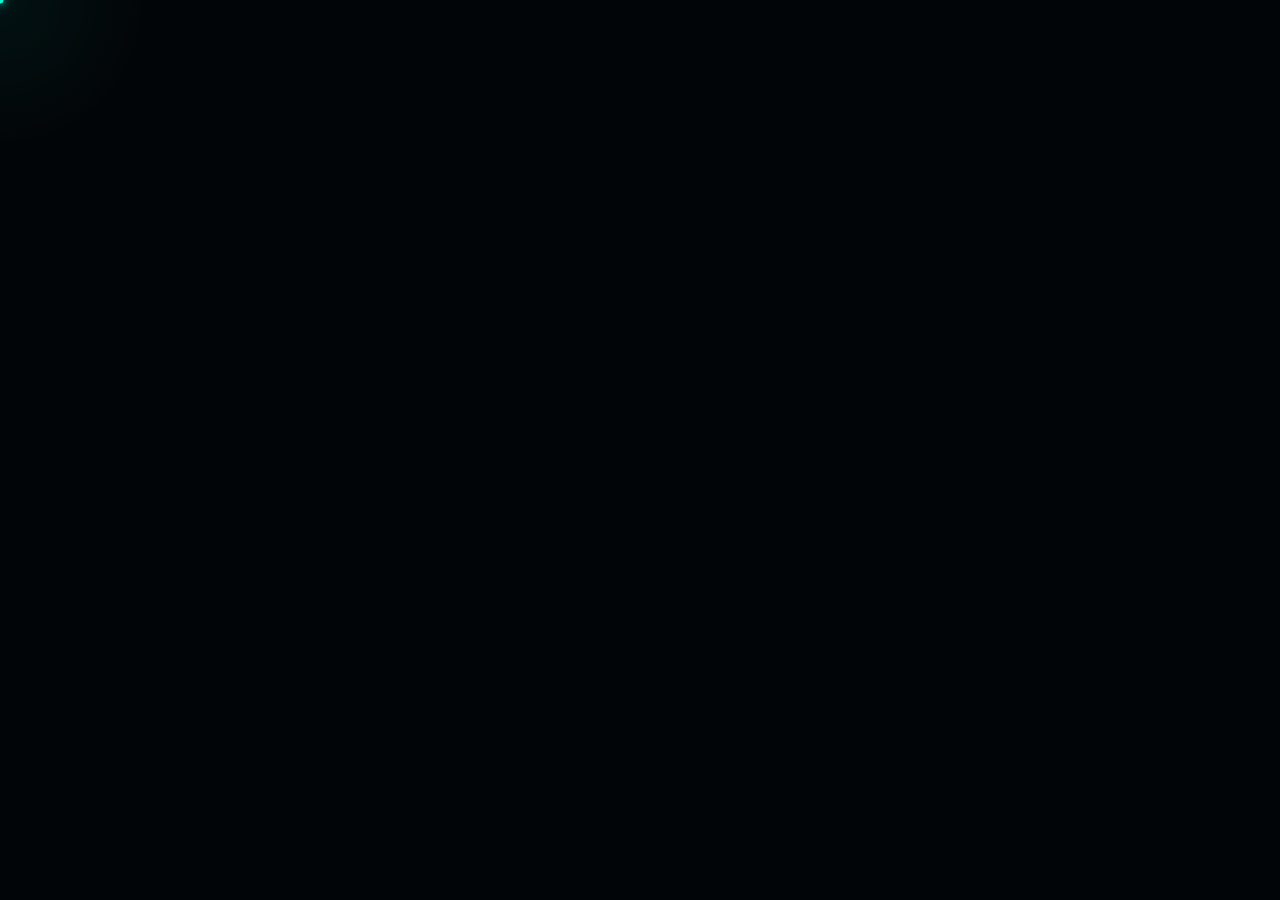
==== index.html @ 2b91362c "Update index.html" ====
<!DOCTYPE html>
<html lang="en">
<head>
<meta charset="UTF-8">
<meta name="viewport" content="width=device-width,initial-scale=1.0">
<meta name="robots" content="noindex,nofollow">
<title>OXYX STORE</title>
<link rel="preconnect" href="https://fonts.googleapis.com">
<link href="https://fonts.googleapis.com/css2?family=Orbitron:wght@400;500;700;800;900&family=Rajdhani:wght@400;500;600;700&family=Share+Tech+Mono&display=swap" rel="stylesheet">
<link rel="stylesheet" href="assets/css/style.css">
</head>
<body>
<canvas id="bgCanvas"></canvas>
<div id="cGlow"></div><div id="cDot"></div>
<button id="btnTop" onclick="window.scrollTo({top:0,behavior:'smooth'})">↑</button>

<!-- SEARCH -->
<div id="searchOverlay" onclick="if(event.target===this)closeSearch()">
  <div class="srch-box">
    <div class="srch-top"><span>🔍</span><input id="srchInput" type="text" placeholder="Search builds..." autocomplete="off" oninput="doSearch(this.value)" onkeydown="if(event.key==='Escape')closeSearch()"><button onclick="closeSearch()">✕</button></div>
    <div id="srchResults" class="srch-results"></div>
    <div class="srch-hint"><kbd>ESC</kbd> close &nbsp;·&nbsp; <kbd>Ctrl+K</kbd> open</div>
  </div>
</div>

<!-- NOTIF PANEL -->
<div id="notifPanel" class="notif-panel" style="display:none">
  <div class="np-hdr"><span class="np-title">🔔 NOTIFICATIONS</span><button class="np-clear" onclick="clearNotifs()">Clear all</button></div>
  <div id="notifList"></div>
</div>

<!-- BANNED -->
<div id="screenBanned" style="display:none" class="fullscreen-ban">
  <div class="ban-inner">
    <div class="ban-icon">🚫</div>
    <div class="ban-title" data-text="ACCESS DENIED">ACCESS DENIED</div>
    <p class="ban-sub">Your IP has been permanently blocked</p>
    <div class="ban-ip" id="banIpDisplay"></div>
    <div class="ban-code">SYSTEM :: IP_FORBIDDEN_0xBAN</div>
  </div>
</div>

<!-- LOADING -->
<div id="screenLoad" class="load-screen">
  <canvas id="loadCanvas"></canvas>
  <div class="load-center">
    <div class="load-logo"><span class="ox">OX</span><span class="yx">YX</span></div>
    <div class="load-store">S T O R E</div>
    <div class="load-bar-wrap"><div class="load-bar" id="loadBar"></div></div>
    <div class="load-msg" id="loadMsg">INITIALIZING SYSTEM...</div>
  </div>
</div>

<!-- AUTH -->
<div id="screenAuth" style="display:none" class="auth-screen">
  <canvas id="authCanvas" class="auth-canvas"></canvas>
  <div class="auth-left">
    <div class="auth-brand-content">
      <div class="brand-hex-wrap">
        <svg viewBox="0 0 120 120" class="brand-hex-svg">
          <defs><linearGradient id="hg" x1="0%" y1="0%" x2="100%" y2="100%"><stop offset="0%" stop-color="#00ffd5"/><stop offset="100%" stop-color="#b06dff"/></linearGradient></defs>
          <polygon points="60,5 112,32 112,88 60,115 8,88 8,32" fill="none" stroke="url(#hg)" stroke-width="1.5" class="hex-anim"/>
        </svg>
        <div class="brand-hex-inner"><span class="ox">OX</span><span class="yx">YX</span></div>
      </div>
      <h1 class="brand-title">OXYX<span>STORE</span></h1>
      <p class="brand-tagline">ELITE BUILD MARKETPLACE</p>
      <div class="brand-features">
        <div class="bf-row"><span class="bf-dot"></span><span>Upload &amp; sell your builds</span></div>
        <div class="bf-row"><span class="bf-dot"></span><span>Premium &amp; free .build files</span></div>
        <div class="bf-row"><span class="bf-dot"></span><span>Wishlist, reactions &amp; view counts</span></div>
        <div class="bf-row"><span class="bf-dot"></span><span>Live member tracking</span></div>
        <div class="bf-row"><span class="bf-dot"></span><span>PowerShell admin panel</span></div>
      </div>
      <div class="brand-stats">
        <div class="bs-item"><div class="bs-n" id="authStatB">0</div><div class="bs-l">BUILDS</div></div>
        <div class="bs-sep"></div>
        <div class="bs-item"><div class="bs-n" id="authStatU">0</div><div class="bs-l">MEMBERS</div></div>
        <div class="bs-sep"></div>
        <div class="bs-item"><div class="bs-n" style="color:var(--fr)">99%</div><div class="bs-l">TRUSTED</div></div>
      </div>
    </div>
  </div>
  <div class="auth-right">
    <div class="auth-card" id="authCard">
      <div class="auth-card-border"></div>
      <div class="auth-card-glow-top"></div>
      <div class="auth-head">
        <div class="auth-logo"><span class="ox">OX</span><span class="yx">YX</span></div>
        <p class="auth-sub-text">Sign in to your account</p>
      </div>
      <div class="tab-row">
        <button class="atab active" id="tabL" onclick="switchTab('login')">LOGIN</button>
        <button class="atab" id="tabR" onclick="switchTab('register')">REGISTER</button>
      </div>
      <div id="fLogin" class="aform active">
        <div class="fg"><label>USERNAME</label><div class="ib"><span>⬡</span><input id="lU" type="text" placeholder="enter username" autocomplete="off" spellcheck="false"></div></div>
        <div class="fg"><label>PASSWORD</label><div class="ib"><span>◎</span><input id="lP" type="password" placeholder="••••••••••"><button class="eye-btn" onclick="toggleEye('lP',this)">👁</button></div></div>
        <div class="aerr" id="lErr"></div>
        <button class="submit-btn" onclick="doLogin()"><span>CONNECT</span><span class="btn-arrow">→</span><div class="btn-shine"></div></button>
        <p class="auth-switch-txt">No account? <a onclick="switchTab('register')">Register here</a></p>
      </div>
      <div id="fReg" class="aform">
        <div class="fg"><label>USERNAME</label><div class="ib"><span>⬡</span><input id="rU" type="text" placeholder="create username" autocomplete="off"></div></div>
        <div class="fg"><label>EMAIL</label><div class="ib"><span>◐</span><input id="rE" type="email" placeholder="your@email.com"></div></div>
        <div class="fg"><label>PASSWORD</label>
          <div class="ib"><span>◎</span><input id="rP" type="password" placeholder="min 6 chars" oninput="onPwInput(this.value)"><button class="eye-btn" onclick="toggleEye('rP',this)">👁</button></div>
          <div class="pw-meter"><div class="pw-bar" id="pwBar"></div><span class="pw-lbl" id="pwLbl"></span></div>
        </div>
        <div class="fg"><label>STAFF CODE <small>(optional)</small></label><div class="ib"><span>◈</span><input id="rC" type="text" placeholder="staff code if you have one"></div></div>
        <div class="aerr" id="rErr"></div>
        <button class="submit-btn" onclick="doRegister()"><span>CREATE ACCOUNT</span><span class="btn-arrow">→</span><div class="btn-shine"></div></button>
        <p class="auth-switch-txt">Have account? <a onclick="switchTab('login')">Login</a></p>
      </div>
    </div>
  </div>
</div>

<div id="mainApp" style="display:none">

<!-- TICKER -->
<div class="ticker-wrap" id="tickerWrap" style="display:none">
  <span class="ticker-label">📢</span>
  <div class="ticker-track"><span class="ticker-inner" id="tickerInner"></span></div>
  <button class="ticker-x" onclick="document.getElementById('tickerWrap').style.display='none'">✕</button>
</div>

<!-- NAVBAR -->
<nav class="navbar" id="navbar">
  <div class="nb-logo" onclick="goTo('home')"><span class="ox">OX</span><span class="yx">YX</span><span class="nb-store-txt">STORE</span></div>
  <div class="nb-links" id="nbLinks">
    <a class="nl active" id="nl-home"    onclick="goTo('home')">HOME</a>
    <a class="nl"        id="nl-store"   onclick="goTo('store')">ALL BUILDS</a>
    <a class="nl"        id="nl-premium" onclick="goTo('premium')">PREMIUM</a>
    <a class="nl"        id="nl-free"    onclick="goTo('free')">FREE</a>
    <a class="nl nl-upload"  id="nl-submit"  onclick="goTo('submit')">+ UPLOAD BUILD</a>
    <a class="nl nl-profile" id="nl-profile" onclick="goTo('profile')" style="display:none">👤 PROFILE</a>
    <a class="nl nl-admin"   id="nl-admin"   onclick="goTo('admin')"   style="display:none">⚙ PANEL</a>
  </div>
  <div class="nb-right">
    <div class="nb-live"><div class="nb-live-dot"></div><span class="nb-live-num" id="navOnlineNum">0</span><span class="nb-live-txt">ONLINE</span></div>
    <button class="nb-icon-btn" onclick="openSearch()" title="Ctrl+K">🔍</button>
    <div style="position:relative;display:inline-block">
      <button class="nb-icon-btn" id="notifBtn" onclick="toggleNotifPanel()">🔔</button>
      <span class="notif-dot" id="notifDot" style="display:none"></span>
    </div>
    <button class="nb-mob-btn" onclick="toggleNav()">☰</button>
    <div class="nb-user-info">
      <div class="nb-avatar" id="nbAv">O</div>
      <div class="nb-user-text">
        <div class="nb-username" id="nbNm">—</div>
        <div class="nb-role-chip" id="nbRc">USER</div>
      </div>
    </div>
    <button class="btn-logout" onclick="doLogout()">⏻ LOGOUT</button>
  </div>
</nav>

<!-- HOME -->
<section id="sec-home" class="sec active">
  <div class="hero">
    <div class="hero-left">
      <div class="hero-eyebrow"><span class="ey-dot"></span>OXYX STORE — BUILD MARKETPLACE</div>
      <h1 class="hero-h1">
        <span class="h1-line" style="--d:0s">THE MOST</span>
        <span class="h1-line h1-accent" style="--d:.08s">
          <span class="eb-word">E</span><span class="eb-word">L</span><span class="eb-word">I</span><span class="eb-word">T</span><span class="eb-word">E</span><span class="eb-space"> </span><span class="eb-word">B</span><span class="eb-word">U</span><span class="eb-word">I</span><span class="eb-word">L</span><span class="eb-word eb-last">D</span>
          <span class="eb-line"></span>
        </span>
        <span class="h1-line" style="--d:.16s">MARKETPLACE</span>
      </h1>
      <p class="hero-desc">Buy, sell and upload <em>premium builds</em> &amp; <em>free builds</em>. Upload your build files in <em>.build format</em> with photo previews.</p>
      <div class="hero-btns">
        <button class="hbtn hbtn-primary" onclick="goTo('store')">EXPLORE BUILDS</button>
        <button class="hbtn hbtn-ghost"   onclick="goTo('submit')">+ UPLOAD BUILD</button>
      </div>
      <div class="hero-stats">
        <div class="hs"><div class="hs-n" id="hsB">0</div><div class="hs-l">BUILDS</div></div>
        <div class="hs-sep"></div>
        <div class="hs"><div class="hs-n" id="hsP">0</div><div class="hs-l">PREMIUM</div></div>
        <div class="hs-sep"></div>
        <div class="hs"><div class="hs-n" id="hsF">0</div><div class="hs-l">FREE</div></div>
        <div class="hs-sep"></div>
        <div class="hs"><div class="hs-n" id="hsU">0</div><div class="hs-l">MEMBERS</div></div>
        <div class="hs-sep"></div>
        <div class="hs"><div class="hs-n hs-live" id="hsOnline">0</div><div class="hs-l">ONLINE</div></div>
      </div>
    </div>
    <div class="hero-right">
      <div class="orb-3d">
        <div class="orb-ring or1"></div><div class="orb-ring or2"></div><div class="orb-ring or3"></div>
        <div class="orb-core"><div class="oc-logo"><span class="ox">OX</span><span class="yx">YX</span></div><div class="oc-sub">STORE</div></div>
        <div class="orb-sat os1"><div class="os-dot" style="background:var(--a)"></div></div>
        <div class="orb-sat os2"><div class="os-dot" style="background:var(--v)"></div></div>
        <div class="orb-sat os3"><div class="os-dot" style="background:var(--r)"></div></div>
      </div>
    </div>
  </div>
  <div class="home-section reveal">
    <div class="hs-header"><div class="hs-title-row"><h2 class="hs-title">FEATURED BUILDS</h2><div class="hs-line"></div></div><button class="btn-see-all" onclick="goTo('store')">VIEW ALL →</button></div>
    <div class="builds-grid" id="featGrid"></div>
  </div>
  <div class="home-section reveal">
    <div class="hs-header"><div class="hs-title-row"><h2 class="hs-title">CATEGORIES</h2><div class="hs-line"></div></div></div>
    <div class="cat-grid">
      <div class="cat-card cat-premium" onclick="goTo('premium')"><div class="cc-icon">♛</div><div class="cc-name">Premium Builds</div><div class="cc-count" id="ccPrem">0 builds</div><div class="cc-arr">→</div></div>
      <div class="cat-card cat-free"    onclick="goTo('free')"   ><div class="cc-icon">✦</div><div class="cc-name">Free Builds</div><div class="cc-count" id="ccFree">0 builds</div><div class="cc-arr">→</div></div>
      <div class="cat-card cat-upload"  onclick="goTo('submit')" ><div class="cc-icon">↑</div><div class="cc-name">Upload Build</div><div class="cc-count">Share &amp; earn</div><div class="cc-arr">→</div></div>
    </div>
  </div>
  <div class="home-section reveal">
    <div class="hs-header"><div class="hs-title-row"><h2 class="hs-title">WHY OXYX STORE?</h2><div class="hs-line"></div></div></div>
    <div class="why-grid">
      <div class="why-card wc1"><div class="wc-ico">⚡</div><div class="wc-title">Instant Access</div><div class="wc-desc">Download .build files immediately after purchase.</div></div>
      <div class="why-card wc2"><div class="wc-ico">🛡</div><div class="wc-title">Verified Builds</div><div class="wc-desc">Every build reviewed by owner before going live.</div></div>
      <div class="why-card wc3"><div class="wc-ico">💎</div><div class="wc-title">Premium Quality</div><div class="wc-desc">Curated builds from talented developers.</div></div>
      <div class="why-card wc4"><div class="wc-ico">🚀</div><div class="wc-title">Fast Delivery</div><div class="wc-desc">Your build goes live fast. Upload once, reach all members instantly.</div></div>
    </div>
  </div>
  <div class="home-section reveal">
    <div class="hs-header"><div class="hs-title-row"><h2 class="hs-title">RECENTLY ADDED</h2><div class="hs-line"></div></div><button class="btn-see-all" onclick="goTo('store')">VIEW ALL →</button></div>
    <div class="builds-grid" id="recentGrid"></div>
  </div>

  <!-- STATS BANNER -->
  <div class="home-section reveal">
    <div class="stats-banner">
      <div class="sb-item"><div class="sb-num" id="sbBuilds">0</div><div class="sb-label">BUILDS UPLOADED</div></div>
      <div class="sb-div"></div>
      <div class="sb-item"><div class="sb-num" id="sbMembers">0</div><div class="sb-label">MEMBERS JOINED</div></div>
      <div class="sb-div"></div>
      <div class="sb-item"><div class="sb-num" id="sbOnlineStat">0</div><div class="sb-label">ONLINE RIGHT NOW</div></div>
      <div class="sb-div"></div>
      <div class="sb-item"><div class="sb-num" style="color:var(--gold)">100%</div><div class="sb-label">LEGIT BUILDS</div></div>
    </div>
  </div>

  <!-- FAQ -->
  <div class="home-section reveal">
    <div class="hs-header"><div class="hs-title-row"><h2 class="hs-title">FAQ</h2><div class="hs-line"></div></div></div>
    <div class="faq-list">
      <div class="faq-item" onclick="toggleFaq(this)">
        <div class="faq-q"><span>What is a .build file?</span><span class="faq-arr">+</span></div>
        <div class="faq-a">A <strong>.build</strong> file is a packaged project file exclusive to OXYX STORE. It contains your complete project in a single distributable format that's easy to share and deploy.</div>
      </div>
      <div class="faq-item" onclick="toggleFaq(this)">
        <div class="faq-q"><span>How do I upload my build?</span><span class="faq-arr">+</span></div>
        <div class="faq-a">Go to <strong>UPLOAD BUILD</strong> in the navbar. Upload your .build file, add a preview photo, fill in the details and submit. The owner reviews within 24 hours before it goes live.</div>
      </div>
      <div class="faq-item" onclick="toggleFaq(this)">
        <div class="faq-q"><span>Are free builds actually free?</span><span class="faq-arr">+</span></div>
        <div class="faq-a">Yes, 100% free. Click the build, hit Download, and get the .build file immediately — no payment required beyond your OXYX account.</div>
      </div>
      <div class="faq-item" onclick="toggleFaq(this)">
        <div class="faq-q"><span>How do I buy a premium build?</span><span class="faq-arr">+</span></div>
        <div class="faq-a">Click any premium build then <strong>BUY NOW</strong>. You'll see the seller's contact (WhatsApp or Discord). Reach out directly to arrange payment and receive your file.</div>
      </div>
      <div class="faq-item" onclick="toggleFaq(this)">
        <div class="faq-q"><span>Can I sell my own builds?</span><span class="faq-arr">+</span></div>
        <div class="faq-a">Absolutely! Upload your build, set it as Premium, enter your price in IDR, and add your contact. After owner approval, buyers contact you directly. OXYX takes 20% for premium builds.</div>
      </div>
      <div class="faq-item" onclick="toggleFaq(this)">
        <div class="faq-q"><span>How long does review take?</span><span class="faq-arr">+</span></div>
        <div class="faq-a">Typically within 24 hours. Track your pending builds in the Upload section. You'll get a notification once approved.</div>
      </div>
      <div class="faq-item" onclick="toggleFaq(this)">
        <div class="faq-q"><span>What formats can I upload?</span><span class="faq-arr">+</span></div>
        <div class="faq-a">Only <strong>.build</strong> files are accepted for the build file, and JPG/PNG/WEBP (max 5MB) for the preview photo. Make sure your project is properly packaged before uploading.</div>
      </div>
    </div>
  </div>
</section>

<!-- ALL BUILDS -->
<section id="sec-store" class="sec">
  <div class="sec-head"><h2 class="sec-title">ALL BUILDS</h2>
    <div class="filter-bar">
      <button class="flt active" onclick="applyFilter('all',this,'storeGrid')">ALL</button>
      <button class="flt" onclick="applyFilter('premium',this,'storeGrid')">PREMIUM</button>
      <button class="flt" onclick="applyFilter('free',this,'storeGrid')">FREE</button>
    </div>
  </div>
  <div class="builds-grid" id="storeGrid"></div>
</section>

<!-- PREMIUM -->
<section id="sec-premium" class="sec">
  <div class="sec-head"><h2 class="sec-title">PREMIUM BUILDS <span style="color:var(--gold)">♛</span></h2><p class="sec-sub">Exclusive builds, highest quality</p></div>
  <div class="builds-grid" id="premGrid"></div>
</section>

<!-- FREE -->
<section id="sec-free" class="sec">
  <div class="sec-head"><h2 class="sec-title">FREE BUILDS <span style="color:var(--fr)">✦</span></h2><p class="sec-sub">High quality, completely free</p></div>
  <div class="builds-grid" id="freeGrid"></div>
</section>

<!-- UPLOAD -->
<section id="sec-submit" class="sec">
  <div class="sec-head"><h2 class="sec-title">↑ UPLOAD BUILD</h2><p class="sec-sub">Submit — owner reviews before going live</p></div>
  <div class="upload-layout">
    <div class="upload-form-card">
      <div class="ufc-label">BUILD SUBMISSION FORM</div>
      <div class="ufc-note">Upload .build file + preview photo. Pending owner approval.</div>
      <div class="upload-files-row">
        <div class="file-drop-zone" id="buildDropZone" onclick="document.getElementById('buildFileInput').click()">
          <input type="file" id="buildFileInput" accept=".build" style="display:none" onchange="handleBuildFile(this)">
          <div class="fdz-icon">📦</div><div class="fdz-main">Drop .build file here</div>
          <div class="fdz-sub">.build format only</div><div class="fdz-selected" id="buildFileName"></div>
        </div>
        <div class="file-drop-zone photo-zone" id="photoDropZone" onclick="document.getElementById('photoFileInput').click()">
          <input type="file" id="photoFileInput" accept="image/*" style="display:none" onchange="handlePhotoFile(this)">
          <div id="photoPreviewWrap" class="photo-preview-wrap" style="display:none">
            <img id="photoPreviewImg" class="photo-preview-img" src="" alt=""><div class="photo-preview-overlay">Change Photo</div>
          </div>
          <div id="photoPlaceholder"><div class="fdz-icon">🖼</div><div class="fdz-main">Preview Photo</div><div class="fdz-sub">JPG/PNG/WEBP max 5MB</div></div>
        </div>
      </div>
      <div class="uf-grid">
        <div class="fg"><label>BUILD NAME <span class="req">*</span></label><div class="ib"><input id="sbN" placeholder="your build name"></div></div>
        <div class="fg"><label>TYPE <span class="req">*</span></label><div class="ib"><select id="sbT"><option value="free">Free</option><option value="premium">Premium</option></select></div></div>
        <div class="fg"><label>PRICE (IDR)</label><div class="ib"><input type="number" id="sbP" placeholder="0"></div></div>
        <div class="fg"><label>CATEGORY</label><div class="ib"><input id="sbC" placeholder="Dashboard, Portfolio..."></div></div>
        <div class="fg full"><label>DESCRIPTION <span class="req">*</span></label><div class="ib"><textarea id="sbD" rows="3" placeholder="Describe features, tech stack..."></textarea></div></div>
        <div class="fg full"><label>DEMO LINK <span class="req">*</span></label><div class="ib"><input id="sbL" placeholder="https://your-demo.com"></div></div>
        <div class="fg full"><label>SELLER CONTACT</label><div class="ib"><input id="sbK" placeholder="wa.me/... or Discord: user#0000"></div></div>
      </div>
      <div class="tos-row"><label class="tos-label"><input type="checkbox" id="sbTos"><span>I confirm this is my original work</span></label></div>
      <button class="submit-build-btn" onclick="submitBuild()"><span>↑ SUBMIT BUILD</span><div class="btn-shine"></div></button>
    </div>
    <div class="upload-sidebar">
      <div class="usb-card"><div class="usb-title">📋 GUIDELINES</div>
        <div class="usb-list">
          <div class="usb-item"><span>1</span>Upload .build file (required)</div>
          <div class="usb-item"><span>2</span>Add a preview photo</div>
          <div class="usb-item"><span>3</span>Fill all required fields</div>
          <div class="usb-item"><span>4</span>Review within 24 hours</div>
          <div class="usb-item"><span>5</span>Violating builds removed</div>
          <div class="usb-item"><span>6</span>Premium: 20% revenue share</div>
        </div>
      </div>
      <div class="usb-card"><div class="usb-title">⏳ YOUR PENDING</div><div id="myPendingList" class="usb-pending"></div></div>
    </div>
  </div>
</section>

<!-- PROFILE -->
<section id="sec-profile" class="sec">
  <div class="sec-head"><h2 class="sec-title">👤 MY PROFILE</h2></div>
  <div id="profileContent"></div>
</section>

<!-- ADMIN PANEL — content divs use class="admtab" (NOT "atab") -->
<section id="sec-admin" class="sec">
  <div class="admin-wrap">
    <div class="panel-hdr">
      <div class="ph-left">
        <div class="ph-crown" id="phCrown">👑</div>
        <div>
          <div class="ph-title">CONTROL PANEL</div>
          <div class="ph-sub" id="adminSubTxt">Full system access · <span id="adminClock" style="color:var(--a)"></span></div>
        </div>
      </div>
      <div class="ph-right">
        <div class="ph-role-badge" id="adminRoleBadge">OWNER</div>
        <div class="ph-live-badge"><span class="ph-live-dot"></span><span id="panelOnlineCount">0</span> ONLINE</div>
      </div>
    </div>
    <div class="stat-grid" id="statGrid" style="display:none">
      <div class="sc sc-on"><div class="sc-glow"></div><span class="sc-ico">🟢</span><div class="sc-n" id="scOnline">0</div><div class="sc-l">ONLINE NOW</div><div class="sc-bar"></div></div>
      <div class="sc sc-bu"><div class="sc-glow"></div><span class="sc-ico">📦</span><div class="sc-n" id="scBuilds">0</div><div class="sc-l">TOTAL BUILDS</div><div class="sc-bar"></div></div>
      <div class="sc sc-pr"><div class="sc-glow"></div><span class="sc-ico">♛</span><div class="sc-n" id="scPremium">0</div><div class="sc-l">PREMIUM</div><div class="sc-bar"></div></div>
      <div class="sc sc-mb"><div class="sc-glow"></div><span class="sc-ico">👥</span><div class="sc-n" id="scMembers">0</div><div class="sc-l">MEMBERS</div><div class="sc-bar"></div></div>
      <div class="sc sc-pe"><div class="sc-glow"></div><span class="sc-ico">⏳</span><div class="sc-n" id="scPending">0</div><div class="sc-l">PENDING</div><div class="sc-bar"></div></div>
      <div class="sc sc-bn"><div class="sc-glow"></div><span class="sc-ico">🚫</span><div class="sc-n" id="scBanned">0</div><div class="sc-l">BANNED IPs</div><div class="sc-bar"></div></div>
    </div>
    <div class="owner-alert" id="ownerAlert" style="display:none">
      <span>⚠</span><span id="ownerAlertMsg" style="flex:1"></span><button onclick="this.parentElement.style.display='none'">✕</button>
    </div>
    <div class="admin-tabs" id="adminTabsNav"></div>

    <!-- BUILDS TAB -->
    <div class="admtab active" id="admtab-builds">
      <div class="panel-box" id="addBuildBox" style="display:none">
        <div class="pb-title">+ ADD BUILD</div>
        <div class="pb-grid">
          <div class="fg"><label>BUILD NAME</label><div class="ib"><input id="aN" placeholder="build name"></div></div>
          <div class="fg"><label>TYPE</label><div class="ib"><select id="aT"><option value="premium">Premium</option><option value="free">Free</option></select></div></div>
          <div class="fg"><label>PRICE (IDR)</label><div class="ib"><input type="number" id="aP" placeholder="0"></div></div>
          <div class="fg"><label>CATEGORY</label><div class="ib"><input id="aC" placeholder="Dashboard..."></div></div>
          <div class="fg full"><label>DESCRIPTION</label><div class="ib"><textarea id="aD" rows="2"></textarea></div></div>
          <div class="fg full"><label>LINK</label><div class="ib"><input id="aL" placeholder="https://..."></div></div>
        </div>
        <button class="pb-btn" onclick="adminAddBuild()">+ ADD BUILD</button>
      </div>
      <div class="panel-box" id="pendingBox" style="display:none">
        <div class="pb-title">⏳ PENDING REVIEW <span class="pending-badge" id="pendBadge">0</span></div>
        <div class="panel-list" id="pendingList"></div>
      </div>
      <div class="panel-box">
        <div class="pb-title-row">
          <div class="pb-title">📦 ALL BUILDS</div>
          <div class="pb-search"><span>🔍</span><input placeholder="search builds..." oninput="filterAdminBuilds(this.value)"></div>
        </div>
        <div class="panel-list" id="buildPanelList"></div>
      </div>
    </div>

    <!-- USERS TAB (owner) -->
    <div class="admtab" id="admtab-users">
      <div class="user-cards-grid" id="userCardsGrid"></div>
    </div>

    <!-- LIVE IP TAB (owner) -->
    <div class="admtab" id="admtab-live">
      <div class="live-layout">
        <div class="panel-box live-feed-box">
          <div class="live-hdr">
            <div class="live-pill"><span class="live-dot-r">●</span> LIVE VISITOR FEED</div>
            <div style="display:flex;align-items:center;gap:8px;font-family:var(--fm);font-size:.63rem;color:var(--t2)">Refresh: <strong id="liveCountdown" style="color:var(--a)">10</strong>s <button class="pb-btn-sm" onclick="refreshLive()">⟳</button></div>
          </div>
          <div class="live-mini-stats">
            <div class="lms"><div class="lms-n" id="lsOnline">0</div><div class="lms-l">ONLINE</div></div>
            <div class="lms"><div class="lms-n" id="lsTotal">0</div><div class="lms-l">SESSIONS</div></div>
            <div class="lms"><div class="lms-n" id="lsBanned">0</div><div class="lms-l">BANNED</div></div>
          </div>
          <div class="visitor-feed" id="visitorFeed"></div>
        </div>
        <div class="live-right">
          <div class="panel-box"><div class="pb-title">📱 DEVICE BREAKDOWN</div><div id="deviceBars" class="device-bars"></div></div>
          <div class="panel-box"><div class="pb-title">📋 RECENT ACTIVITY</div><div id="activityFeed" class="activity-feed"></div></div>
        </div>
      </div>
    </div>

    <!-- BAN TAB (owner) -->
    <div class="admtab" id="admtab-ban">
      <div class="two-col">
        <div class="panel-box">
          <div class="pb-title" style="color:var(--r)">🚫 BAN IP ADDRESS</div>
          <div class="pb-grid">
            <div class="fg"><label>IP ADDRESS</label><div class="ib"><input id="banIpIn" placeholder="180.x.x.x"></div></div>
            <div class="fg"><label>REASON</label><div class="ib"><input id="banRsnIn" placeholder="reason..."></div></div>
          </div>
          <button class="pb-btn danger" onclick="doBanIp()">🚫 BAN THIS IP</button>
        </div>
        <div class="panel-box"><div class="pb-title">📋 BANNED IPs</div><div class="panel-list" id="banPanelList"></div></div>
      </div>
    </div>

    <!-- RESET PWD TAB (owner) -->
    <div class="admtab" id="admtab-pwd">
      <div style="max-width:480px">
        <div class="panel-box">
          <div class="pb-title">🔑 RESET PASSWORD</div>
          <p class="pb-note">Leave username blank to reset your own.</p>
          <div class="pb-grid">
            <div class="fg"><label>TARGET USERNAME</label><div class="ib"><input id="pwdTarget" placeholder="blank = yourself"></div></div>
            <div class="fg"><label>NEW PASSWORD</label><div class="ib"><input type="password" id="pwdNew" placeholder="min 6 chars"><button class="eye-btn" onclick="toggleEye('pwdNew',this)">👁</button></div></div>
            <div class="fg"><label>CONFIRM</label><div class="ib"><input type="password" id="pwdConf" placeholder="repeat password"><button class="eye-btn" onclick="toggleEye('pwdConf',this)">👁</button></div></div>
          </div>
          <div class="aerr" id="pwdErr"></div>
          <button class="pb-btn" onclick="doResetPassword()">🔑 RESET PASSWORD</button>
        </div>
      </div>
    </div>

    <!-- STAFF CODES TAB (owner) -->
    <div class="admtab" id="admtab-codes">
      <div class="two-col">
        <div class="panel-box">
          <div class="pb-title">🎫 STAFF ACCESS CODES</div>
          <p class="pb-note">One-time codes for staff registration.</p>
          <button class="pb-btn" onclick="generateStaffCode()">+ GENERATE CODE</button>
          <div class="gen-code-box" id="genCodeBox" style="display:none">
            <div class="gcb-label">NEW CODE — COPY &amp; SHARE</div>
            <div class="gcb-code" id="genCodeVal">—</div>
          </div>
        </div>
        <div class="panel-box"><div class="pb-title">ACTIVE CODES</div><div class="panel-list" id="staffCodeList"></div></div>
      </div>
    </div>

    <!-- TOOLS TAB (owner) -->
    <div class="admtab" id="admtab-tools">
      <div class="two-col">
        <div class="panel-box">
          <div class="pb-title">📢 ANNOUNCEMENT</div>
          <p class="pb-note">Scrolling ticker bar for all logged-in users.</p>
          <div class="fg full"><label>ANNOUNCEMENT TEXT</label><div class="ib"><input id="announceInput" placeholder="Your announcement..."></div></div>
          <div style="display:flex;gap:10px;margin-top:6px">
            <button class="pb-btn" onclick="saveAnnouncement()">💾 PUBLISH</button>
            <button class="pb-btn pb-ghost" onclick="clearAnnouncement()">✕ CLEAR</button>
          </div>
        </div>
        <div class="panel-box">
          <div class="pb-title">📊 DATA TOOLS</div>
          <p class="pb-note">Export JSON backup (passwords hidden).</p>
          <button class="pb-btn" onclick="exportData()" style="margin-bottom:14px">⬇ EXPORT JSON</button>
          <div class="pb-title" style="font-size:.75rem;color:var(--r);margin-bottom:10px">⚠ DANGER ZONE</div>
          <button class="pb-btn danger" onclick="clearAllBuilds()">✕ DELETE ALL BUILDS</button>
        </div>
      </div>
    </div>

  </div>
</section>

</div><!-- /mainApp -->

<!-- MODAL -->
<div id="modalOverlay" class="modal-overlay" onclick="closeModal(event)">
  <div class="modal-box"><button class="modal-close" onclick="closeModal()">✕</button><div id="modalContent"></div></div>
</div>
<div id="toastArea"></div>

<script src="https://cdnjs.cloudflare.com/ajax/libs/three.js/r128/three.min.js"></script>
<script src="assets/js/scene.js"></script>
<script src="assets/js/security.js"></script>
<script src="assets/js/app.js"></script>
</body>
</html>
---- assets/css/style.css ----
/* ═══════════════════════════════
   OXYX STORE — style.css
   ═══════════════════════════════ */
:root{
  --bg:#020508; --bg2:#060c14; --bg3:#0a1120;
  --sf:rgba(255,255,255,.04); --sf2:rgba(255,255,255,.07); --sf3:rgba(255,255,255,.11);
  --bd:rgba(255,255,255,.07); --bd2:rgba(255,255,255,.13); --bd3:rgba(255,255,255,.22);
  --a:#00ffd5; --v:#b06dff; --r:#ff2d55; --gold:#ffc432; --fr:#00ff88;
  --tx:#cee0ea; --t2:#5a7585; --t3:#2e404d;
  --rad:14px; --rad2:9px;
  --fh:'Orbitron',monospace; --fb:'Rajdhani',sans-serif; --fm:'Share Tech Mono',monospace;
}
*,*::before,*::after{box-sizing:border-box;margin:0;padding:0}
html{scroll-behavior:smooth}
body{background:var(--bg);color:var(--tx);font-family:var(--fb);min-height:100vh;overflow-x:hidden;cursor:none;-webkit-user-select:none;user-select:none}
input,textarea,select{-webkit-user-select:text;user-select:text}
::selection{background:rgba(0,255,213,.2);color:#fff}
::-webkit-scrollbar{width:4px}::-webkit-scrollbar-track{background:var(--bg)}::-webkit-scrollbar-thumb{background:var(--a);border-radius:2px}

#bgCanvas{position:fixed;inset:0;z-index:0;pointer-events:none;opacity:.7}
#cGlow{position:fixed;width:300px;height:300px;background:radial-gradient(circle,rgba(0,255,213,.05),transparent 70%);border-radius:50%;pointer-events:none;z-index:9997;transform:translate(-50%,-50%)}
#cDot{position:fixed;width:7px;height:7px;background:var(--a);border-radius:50%;pointer-events:none;z-index:9998;transform:translate(-50%,-50%);box-shadow:0 0 10px var(--a),0 0 20px rgba(0,255,213,.4);transition:width .2s,height .2s,background .2s}
.ox{color:var(--tx)}.yx{color:var(--a)}

/* ── BANNED ── */
.fullscreen-ban{position:fixed;inset:0;z-index:9999;background:#000;display:flex;align-items:center;justify-content:center}
.ban-inner{text-align:center;padding:20px}
.ban-icon{font-size:4rem;margin-bottom:16px;animation:iconShk 1s ease-in-out infinite}
@keyframes iconShk{0%,100%{transform:rotate(0)}25%{transform:rotate(-6deg)}75%{transform:rotate(6deg)}}
.ban-title{font-family:var(--fh);font-size:clamp(2rem,6vw,4.5rem);font-weight:900;color:var(--r);letter-spacing:.1em;position:relative;animation:gltch 2.5s infinite}
.ban-title::before{content:attr(data-text);position:absolute;inset:0;color:#0ff;clip-path:polygon(0 0,100% 0,100% 45%,0 45%);animation:gb1 3s infinite}
.ban-title::after{content:attr(data-text);position:absolute;inset:0;color:#f0f;clip-path:polygon(0 55%,100% 55%,100% 100%,0 100%);animation:gb2 3s infinite}
@keyframes gltch{0%,90%{text-shadow:0 0 30px var(--r)}92%{text-shadow:-3px 0 var(--a);transform:translate(2px,-1px)}94%{text-shadow:3px 0 #f0f;transform:translate(-2px,1px)}96%{text-shadow:none;transform:none}100%{text-shadow:0 0 30px var(--r)}}
@keyframes gb1{0%,90%{transform:translate(0)}92%{transform:translate(-2px,1px)}94%{transform:translate(2px,-1px)}100%{transform:translate(0)}}
@keyframes gb2{0%,90%{transform:translate(0)}92%{transform:translate(2px,2px)}94%{transform:translate(-1px,-1px)}100%{transform:translate(0)}}
.ban-sub{font-family:var(--fm);color:var(--t2);margin-top:14px;letter-spacing:.15em;font-size:.78rem}
.ban-ip{font-family:var(--fm);color:var(--r);font-size:1.05rem;margin-top:8px;letter-spacing:.25em}
.ban-code{font-family:var(--fm);color:var(--t3);font-size:.6rem;margin-top:6px;letter-spacing:.12em}

/* ── LOADING ── */
.load-screen{position:fixed;inset:0;z-index:8000;background:var(--bg);display:flex;align-items:center;justify-content:center;transition:opacity .9s,visibility .9s}
.load-screen.out{opacity:0;visibility:hidden;pointer-events:none}
#loadCanvas{position:absolute;inset:0}
.load-center{position:relative;z-index:1;text-align:center;display:flex;flex-direction:column;align-items:center}
.load-logo{font-family:var(--fh);font-size:3.5rem;font-weight:900;animation:lGlow 2s ease-in-out infinite}
@keyframes lGlow{0%,100%{text-shadow:0 0 30px rgba(0,255,213,.4)}50%{text-shadow:0 0 70px rgba(0,255,213,.8)}}
.load-store{font-family:var(--fm);font-size:.58rem;letter-spacing:.7em;color:var(--t2);margin-top:4px;margin-bottom:28px}
.load-bar-wrap{width:280px;height:2px;background:rgba(255,255,255,.06);border-radius:2px;overflow:hidden;margin-bottom:12px}
.load-bar{height:100%;width:0;background:linear-gradient(90deg,var(--v),var(--a),var(--r));background-size:200%;border-radius:2px;animation:barFlow 2s linear infinite;transition:width .25s}
@keyframes barFlow{0%{background-position:200% 0}100%{background-position:-200% 0}}
.load-msg{font-family:var(--fm);font-size:.65rem;color:var(--t2);letter-spacing:.18em}

/* ── AUTH ── */
.auth-screen{position:fixed;inset:0;z-index:700;display:flex;overflow:hidden}
.auth-canvas{position:absolute;inset:0;pointer-events:none}
.auth-left{flex:1;display:flex;align-items:center;justify-content:center;padding:60px;position:relative;z-index:1}
.auth-left::after{content:'';position:absolute;top:0;right:0;bottom:0;width:1px;background:linear-gradient(180deg,transparent,rgba(0,255,213,.3),transparent)}
.auth-brand-content{max-width:460px;width:100%}
.brand-hex-wrap{position:relative;width:90px;height:90px;margin-bottom:20px}
.brand-hex-svg{width:100%;height:100%}
.hex-anim{animation:hexP 3s ease-in-out infinite}
@keyframes hexP{0%,100%{opacity:.5;stroke-width:1.5}50%{opacity:1;stroke-width:2.5;filter:drop-shadow(0 0 8px #00ffd5)}}
.brand-hex-inner{position:absolute;inset:0;display:flex;align-items:center;justify-content:center;font-family:var(--fh);font-size:1.05rem;font-weight:900}
.brand-title{font-family:var(--fh);font-size:3.2rem;font-weight:900;line-height:.9;margin-bottom:10px}
.brand-title span{display:block;font-size:.38em;letter-spacing:.5em;font-weight:400;color:var(--t2);margin-top:8px}
.brand-tagline{font-family:var(--fm);font-size:.68rem;letter-spacing:.22em;color:var(--t2);margin-bottom:30px}
.brand-features{display:flex;flex-direction:column;gap:10px;margin-bottom:30px}
.bf-row{display:flex;align-items:center;gap:10px;font-family:var(--fm);font-size:.73rem;color:var(--t2);letter-spacing:.05em}
.bf-dot{width:6px;height:6px;background:var(--a);border-radius:50%;flex-shrink:0;box-shadow:0 0 8px var(--a)}
.brand-stats{display:flex;align-items:center;gap:22px}
.bs-item{display:flex;flex-direction:column;gap:3px}
.bs-n{font-family:var(--fh);font-size:1.5rem;font-weight:900}
.bs-l{font-family:var(--fm);font-size:.55rem;letter-spacing:.2em;color:var(--t3)}
.bs-sep{width:1px;height:34px;background:var(--bd2)}

.auth-right{flex:0 0 490px;display:flex;align-items:center;justify-content:center;padding:40px;position:relative;z-index:1;background:rgba(6,12,20,.75);backdrop-filter:blur(30px)}
.auth-card{position:relative;width:100%;max-width:410px;background:rgba(10,17,32,.96);border:1px solid var(--bd2);border-radius:20px;padding:36px 32px;animation:cardIn .7s cubic-bezier(.16,1,.3,1);overflow:hidden}
@keyframes cardIn{from{opacity:0;transform:translateY(28px) scale(.97)}to{opacity:1;transform:translateY(0) scale(1)}}

/* Rotating border glow */
.auth-card-border{position:absolute;inset:-1px;border-radius:21px;background:conic-gradient(from var(--ang,0deg),transparent 20%,var(--a) 36%,var(--v) 50%,transparent 60%);-webkit-mask:linear-gradient(#fff 0 0) content-box,linear-gradient(#fff 0 0);-webkit-mask-composite:xor;mask-composite:exclude;padding:1px;pointer-events:none;opacity:.55;animation:bdrSpin 4s linear infinite}
@property --ang{syntax:'<angle>';initial-value:0deg;inherits:false}
@keyframes bdrSpin{to{--ang:360deg}}
.auth-card-glow-top{position:absolute;top:0;left:0;right:0;height:3px;background:linear-gradient(90deg,transparent,var(--a),var(--v),var(--r),transparent);opacity:.4}

.auth-head{text-align:center;margin-bottom:22px}
.auth-logo{font-family:var(--fh);font-size:2.1rem;font-weight:900;line-height:1;margin-bottom:6px}
.auth-sub-text{font-family:var(--fm);font-size:.65rem;letter-spacing:.15em;color:var(--t2)}

.tab-row{display:flex;gap:5px;background:rgba(255,255,255,.03);border:1px solid var(--bd);border-radius:var(--rad2);padding:4px;margin-bottom:22px}
.atab{flex:1;padding:9px;background:transparent;border:none;color:var(--t2);font-family:var(--fm);font-size:.7rem;letter-spacing:.12em;cursor:pointer;border-radius:6px;transition:all .22s}
.atab.active{background:linear-gradient(135deg,var(--a),#00c0a0);color:#000;font-weight:700;box-shadow:0 0 20px rgba(0,255,213,.25)}

.aform{display:none}.aform.active{display:block;animation:fIn .3s ease}
@keyframes fIn{from{opacity:0;transform:translateX(8px)}to{opacity:1;transform:translateX(0)}}

.fg{margin-bottom:14px}
.fg label{display:block;font-family:var(--fm);font-size:.58rem;letter-spacing:.18em;color:var(--t3);margin-bottom:6px;text-transform:uppercase}
.fg label small{font-size:.52rem;color:var(--t3);letter-spacing:.05em;text-transform:none}
.req{color:var(--r)}
.ib{display:flex;align-items:center;background:rgba(255,255,255,.03);border:1px solid var(--bd2);border-radius:var(--rad2);overflow:hidden;transition:border-color .2s,box-shadow .2s}
.ib:focus-within{border-color:var(--a);box-shadow:0 0 0 3px rgba(0,255,213,.08)}
.ib>span:not(.eye-btn):not(.btn-shine){padding:0 11px;color:var(--t3);font-size:.82rem;border-right:1px solid var(--bd);height:100%;display:flex;align-items:center;min-height:44px;flex-shrink:0}
.ib input,.ib select,.ib textarea{flex:1;padding:11px 13px;background:transparent;border:none;color:var(--tx);font-family:var(--fb);font-size:.95rem;outline:none}
.ib textarea{min-height:80px;resize:vertical;padding:9px 13px}
.ib select{cursor:pointer}.ib select option{background:var(--bg2);color:var(--tx)}
.eye-btn{background:transparent;border:none;color:var(--t2);cursor:pointer;padding:0 11px;font-size:.9rem;transition:color .2s}.eye-btn:hover{color:var(--a)}
.aerr{font-family:var(--fm);font-size:.7rem;color:var(--r);min-height:18px;margin-bottom:8px;letter-spacing:.04em}

.submit-btn{width:100%;padding:14px;background:linear-gradient(135deg,var(--a),#00c0a0);border:none;border-radius:var(--rad2);color:#000;font-family:var(--fh);font-size:.82rem;font-weight:800;letter-spacing:.18em;cursor:pointer;transition:all .25s;position:relative;overflow:hidden;display:flex;align-items:center;justify-content:center;gap:10px}
.submit-btn:hover{transform:translateY(-2px);box-shadow:0 12px 35px rgba(0,255,213,.35)}
.btn-arrow{font-size:1.1rem}
.btn-shine{position:absolute;inset:0;background:linear-gradient(105deg,transparent 40%,rgba(255,255,255,.15) 50%,transparent 60%);background-size:200%;animation:bShine 3s linear infinite;pointer-events:none}
@keyframes bShine{0%{background-position:200% 0}100%{background-position:-200% 0}}
.auth-switch-txt{text-align:center;margin-top:14px;font-family:var(--fm);font-size:.68rem;color:var(--t2)}
.auth-switch-txt a{color:var(--a);cursor:pointer;text-decoration:none}.auth-switch-txt a:hover{text-decoration:underline}

/* ── NAVBAR ── */
.navbar{position:fixed;top:0;left:0;right:0;z-index:100;display:flex;align-items:center;padding:0 40px;height:62px;background:rgba(2,5,8,.82);backdrop-filter:blur(28px);border-bottom:1px solid var(--bd)}
.navbar::after{content:'';position:absolute;bottom:0;left:0;right:0;height:1px;background:linear-gradient(90deg,transparent,var(--a),var(--v),var(--r),transparent);opacity:.25}
.nb-logo{font-family:var(--fh);font-size:1.35rem;font-weight:900;letter-spacing:.05em;cursor:pointer;margin-right:14px}
.nb-store-txt{font-family:var(--fm);font-size:.5rem;letter-spacing:.4em;color:var(--t2);margin-left:4px;vertical-align:middle}
.nb-links{display:flex;gap:2px;flex:1}
.nl{padding:6px 13px;color:var(--t2);text-decoration:none;font-family:var(--fm);font-size:.7rem;letter-spacing:.1em;border-radius:6px;cursor:pointer;transition:all .2s;position:relative}
.nl::after{content:'';position:absolute;bottom:2px;left:50%;right:50%;height:1px;background:var(--a);transition:left .2s,right .2s}
.nl:hover,.nl.active{color:var(--a)}.nl:hover::after,.nl.active::after{left:13px;right:13px}
.nl-upload{color:var(--fr)!important}.nl-upload::after{background:var(--fr)!important}
.nl-admin{color:var(--gold)!important}.nl-admin::after{background:var(--gold)!important}
.nb-right{display:flex;align-items:center;gap:12px;margin-left:auto}
.nb-mob-btn{display:none;background:transparent;border:1px solid var(--bd2);border-radius:6px;color:var(--t2);padding:6px 10px;cursor:pointer;font-size:1rem}
.nb-user-info{display:flex;align-items:center;gap:9px}
.nb-avatar{width:32px;height:32px;border-radius:8px;background:linear-gradient(135deg,var(--a),var(--v));display:flex;align-items:center;justify-content:center;font-family:var(--fh);font-size:.85rem;font-weight:700;color:#000}
.nb-user-text{display:flex;flex-direction:column;gap:2px}
.nb-username{font-family:var(--fm);font-size:.78rem;color:var(--tx);line-height:1}
.nb-role-chip{font-family:var(--fm);font-size:.54rem;letter-spacing:.1em;padding:1px 6px;border-radius:3px;display:inline-block}
.nb-role-chip.owner{background:rgba(255,196,50,.12);border:1px solid var(--gold);color:var(--gold)}
.nb-role-chip.staff{background:rgba(0,255,213,.08);border:1px solid var(--a);color:var(--a)}
.nb-role-chip.user{background:var(--sf);border:1px solid var(--bd2);color:var(--t2)}
.btn-logout{padding:7px 14px;background:transparent;border:1px solid rgba(255,45,85,.25);border-radius:var(--rad2);color:var(--t2);font-family:var(--fm);font-size:.66rem;letter-spacing:.1em;cursor:pointer;transition:all .2s}
.btn-logout:hover{background:rgba(255,45,85,.15);border-color:var(--r);color:var(--r)}

/* ── SECTIONS ── */
.sec{display:none;padding:82px 48px 60px;min-height:100vh;position:relative;z-index:1}
.sec.active{display:block;animation:secIn .45s cubic-bezier(.16,1,.3,1)}
@keyframes secIn{from{opacity:0;transform:translateY(18px)}to{opacity:1;transform:translateY(0)}}
.sec-head{margin-bottom:30px}
.sec-title{font-family:var(--fh);font-size:1.85rem;font-weight:900;letter-spacing:.07em;margin-bottom:8px}
.sec-sub{color:var(--t2);font-size:.9rem}
.filter-bar{display:flex;gap:8px;margin-top:14px}
.flt{padding:8px 20px;background:var(--sf);border:1px solid var(--bd2);border-radius:var(--rad2);color:var(--t2);font-family:var(--fm);font-size:.68rem;letter-spacing:.1em;cursor:pointer;transition:all .2s}
.flt:hover,.flt.active{background:var(--a);border-color:var(--a);color:#000;box-shadow:0 0 18px rgba(0,255,213,.2)}

/* ── HERO ── */
.hero{display:flex;align-items:center;gap:60px;min-height:calc(100vh - 130px)}
.hero-left{flex:1;max-width:600px}
.hero-eyebrow{display:flex;align-items:center;gap:10px;font-family:var(--fm);font-size:.68rem;letter-spacing:.22em;color:var(--t2);margin-bottom:22px}
.ey-dot{width:8px;height:8px;background:var(--a);border-radius:50%;box-shadow:0 0 12px var(--a);animation:eyePing 2s infinite}
@keyframes eyePing{0%,100%{opacity:1;transform:scale(1)}50%{opacity:.4;transform:scale(.8)}}
.hero-h1{font-family:var(--fh);font-size:clamp(2.8rem,5.5vw,5.8rem);font-weight:900;line-height:.88;margin-bottom:24px;overflow:hidden}
.h1-line{display:block;animation:h1In .8s cubic-bezier(.16,1,.3,1) both;animation-delay:var(--d)}
@keyframes h1In{from{opacity:0;transform:translateY(38px)}to{opacity:1;transform:translateY(0)}}
.h1-accent{color:var(--a);text-shadow:0 0 40px rgba(0,255,213,.45)}
.hero-desc{font-size:1.05rem;color:var(--t2);line-height:1.82;margin-bottom:32px;max-width:480px}
.hero-desc em{color:var(--a);font-style:normal;font-weight:600}
.hero-btns{display:flex;gap:13px;margin-bottom:44px;flex-wrap:wrap}
.hbtn{padding:13px 28px;border-radius:var(--rad2);font-family:var(--fh);font-size:.75rem;font-weight:800;letter-spacing:.14em;cursor:pointer;transition:all .3s;border:none;position:relative;overflow:hidden}
.hbtn::before{content:'';position:absolute;inset:0;background:linear-gradient(90deg,transparent,rgba(255,255,255,.1),transparent);transform:translateX(-100%);transition:transform .5s}
.hbtn:hover::before{transform:translateX(100%)}
.hbtn-primary{background:linear-gradient(135deg,var(--a),#00bfa0);color:#000}.hbtn-primary:hover{transform:translateY(-3px);box-shadow:0 12px 38px rgba(0,255,213,.38)}
.hbtn-ghost{background:transparent;border:1px solid var(--bd3);color:var(--tx)}.hbtn-ghost:hover{border-color:var(--fr);color:var(--fr);transform:translateY(-3px)}
.hero-stats{display:flex;align-items:center;gap:24px;flex-wrap:wrap}
.hs{display:flex;flex-direction:column;gap:4px}
.hs-n{font-family:var(--fh);font-size:1.7rem;font-weight:900}
.hs-l{font-family:var(--fm);font-size:.56rem;letter-spacing:.2em;color:var(--t3)}
.hs-sep{width:1px;height:40px;background:var(--bd2)}
.hero-right{flex:0 0 360px;display:flex;align-items:center;justify-content:center}

/* ── ORB ── */
.orb-3d{position:relative;width:340px;height:340px;display:flex;align-items:center;justify-content:center;transform-style:preserve-3d}
.orb-ring{position:absolute;border-radius:50%;border:1px solid;pointer-events:none}
.or1{width:340px;height:340px;border-color:rgba(0,255,213,.12);background:radial-gradient(circle,rgba(0,255,213,.03),transparent 70%);animation:oR1 22s linear infinite}
.or2{width:255px;height:255px;border-color:rgba(176,109,255,.18);animation:oR2 16s linear infinite reverse}
.or3{width:170px;height:170px;border-color:rgba(255,45,85,.14);animation:oR3 11s linear infinite}
@keyframes oR1{from{transform:rotateX(72deg) rotateZ(0)}to{transform:rotateX(72deg) rotateZ(360deg)}}
@keyframes oR2{from{transform:rotateX(55deg) rotateZ(0)}to{transform:rotateX(55deg) rotateZ(360deg)}}
@keyframes oR3{from{transform:rotateX(40deg) rotateZ(0)}to{transform:rotateX(40deg) rotateZ(360deg)}}
.orb-core{position:relative;z-index:10;width:125px;height:125px;border-radius:50%;border:1px solid rgba(0,255,213,.22);background:rgba(0,255,213,.04);display:flex;flex-direction:column;align-items:center;justify-content:center;box-shadow:0 0 60px rgba(0,255,213,.1)}
.oc-logo{font-family:var(--fh);font-size:1.6rem;font-weight:900;text-shadow:0 0 25px rgba(0,255,213,.5)}
.oc-sub{font-family:var(--fm);font-size:.47rem;letter-spacing:.35em;color:var(--t2);margin-top:4px}
.orb-sat{position:absolute;width:100%;height:100%;animation:satOrb 9s linear infinite}
.os1{animation-duration:9s}.os2{animation-duration:13s;animation-delay:-5s}.os3{animation-duration:18s;animation-delay:-9s}
.os-dot{position:absolute;top:0;left:50%;width:7px;height:7px;border-radius:50%;transform:translateX(-50%);box-shadow:0 0 10px currentColor}
@keyframes satOrb{from{transform:rotate(0)}to{transform:rotate(360deg)}}

/* ── HOME SECTIONS ── */
.home-section{margin-top:72px}
.hs-header{display:flex;align-items:center;justify-content:space-between;margin-bottom:26px}
.hs-title-row{display:flex;align-items:center;gap:14px}
.hs-title{font-family:var(--fh);font-size:1.25rem;font-weight:700;letter-spacing:.1em}
.hs-line{height:1px;background:linear-gradient(90deg,var(--a),transparent);min-width:60px;opacity:.4;flex:1}
.btn-see-all{background:transparent;border:1px solid var(--bd2);border-radius:var(--rad2);padding:7px 15px;color:var(--t2);font-family:var(--fm);font-size:.66rem;letter-spacing:.1em;cursor:pointer;transition:all .2s}
.btn-see-all:hover{border-color:var(--a);color:var(--a)}

/* ── CATEGORY CARDS ── */
.cat-grid{display:grid;grid-template-columns:repeat(3,1fr);gap:16px}
.cat-card{background:var(--sf);border:1px solid var(--bd);border-radius:var(--rad);padding:26px 22px;cursor:pointer;transition:all .3s;position:relative;overflow:hidden}
.cat-card::before{content:'';position:absolute;inset:0;opacity:0;transition:opacity .3s;background:linear-gradient(135deg,rgba(0,255,213,.04),transparent)}
.cat-card:hover{transform:translateY(-4px);box-shadow:0 18px 50px rgba(0,0,0,.4)}.cat-card:hover::before{opacity:1}
.cat-premium:hover{border-color:rgba(255,196,50,.3)}.cat-premium:hover::before{background:linear-gradient(135deg,rgba(255,196,50,.05),transparent)!important}
.cat-free:hover{border-color:rgba(0,255,136,.3)}.cat-free:hover::before{background:linear-gradient(135deg,rgba(0,255,136,.05),transparent)!important}
.cat-upload:hover{border-color:rgba(176,109,255,.3)}.cat-upload:hover::before{background:linear-gradient(135deg,rgba(176,109,255,.05),transparent)!important}
.cc-icon{font-size:2rem;margin-bottom:12px;color:var(--a)}.cat-premium .cc-icon{color:var(--gold)}.cat-free .cc-icon{color:var(--fr)}.cat-upload .cc-icon{color:var(--v)}
.cc-name{font-family:var(--fh);font-size:.92rem;font-weight:700;margin-bottom:6px}
.cc-count{font-family:var(--fm);font-size:.63rem;color:var(--t2);letter-spacing:.1em}
.cc-arr{position:absolute;bottom:18px;right:18px;color:var(--t3);font-size:1.1rem;transition:transform .2s color .2s}
.cat-card:hover .cc-arr{transform:translateX(4px);color:var(--a)}

/* ── BUILD CARDS ── */
.builds-grid{display:grid;grid-template-columns:repeat(auto-fill,minmax(285px,1fr));gap:20px}
.bcard{background:linear-gradient(135deg,rgba(255,255,255,.05),rgba(255,255,255,.02));border:1px solid var(--bd);border-radius:var(--rad);overflow:hidden;cursor:pointer;transition:transform .4s cubic-bezier(.16,1,.3,1),border-color .3s,box-shadow .3s;position:relative;transform-style:preserve-3d;transform:perspective(1000px)}
.bcard::before{content:'';position:absolute;inset:0;background:linear-gradient(135deg,rgba(0,255,213,.05),transparent 50%,rgba(176,109,255,.04));opacity:0;transition:opacity .4s;pointer-events:none;z-index:1}
.bcard:hover{border-color:rgba(0,255,213,.28);box-shadow:0 20px 55px rgba(0,0,0,.5),0 0 30px rgba(0,255,213,.06);transform:perspective(1000px) translateZ(8px) translateY(-5px)}.bcard:hover::before{opacity:1}
.bcard::after{content:'';position:absolute;inset:0;background:linear-gradient(108deg,transparent 40%,rgba(255,255,255,.055) 50%,transparent 60%);background-size:200%;opacity:0;transition:opacity .3s;pointer-events:none;z-index:2}
.bcard:hover::after{opacity:1;animation:holoShim 1.8s ease-in-out infinite}
@keyframes holoShim{0%{background-position:200% 0}100%{background-position:-200% 0}}
.bc-thumb{height:170px;background:var(--bg3);display:flex;align-items:center;justify-content:center;border-bottom:1px solid var(--bd);position:relative;overflow:hidden}
.bc-photo{width:100%;height:100%;object-fit:cover;position:absolute;inset:0}
.bc-thumb-glow{position:absolute;inset:0;background:radial-gradient(circle,rgba(0,255,213,.06),transparent 70%);transition:background .4s}
.bcard:hover .bc-thumb-glow{background:radial-gradient(circle,rgba(0,255,213,.14),transparent 70%)}
.bc-icon{font-size:3.2rem;position:relative;z-index:1;animation:iconFlt 4s ease-in-out infinite}
@keyframes iconFlt{0%,100%{transform:translateY(0)}50%{transform:translateY(-6px)}}
.bc-badge{position:absolute;top:10px;right:10px;padding:3px 9px;border-radius:4px;font-family:var(--fm);font-size:.58rem;font-weight:600;letter-spacing:.1em;z-index:3}
.bp{background:rgba(255,196,50,.1);border:1px solid rgba(255,196,50,.4);color:var(--gold)}
.bf{background:rgba(0,255,136,.08);border:1px solid rgba(0,255,136,.35);color:var(--fr)}
.bc-body{padding:16px 18px;position:relative;z-index:1}
.bc-cat{font-family:var(--fm);font-size:.57rem;letter-spacing:.16em;color:var(--t3);margin-bottom:7px}
.bc-name{font-family:var(--fh);font-size:.96rem;font-weight:700;margin-bottom:9px;transition:color .2s}.bcard:hover .bc-name{color:var(--a)}
.bc-desc{font-size:.8rem;color:var(--t2);line-height:1.65;margin-bottom:14px;display:-webkit-box;-webkit-line-clamp:2;-webkit-box-orient:vertical;overflow:hidden}
.bc-foot{display:flex;align-items:center;justify-content:space-between}
.bc-price{font-family:var(--fm);font-size:.96rem;font-weight:600}
.bc-price.pp{color:var(--gold);text-shadow:0 0 16px rgba(255,196,50,.25)}
.bc-price.fp{color:var(--fr);text-shadow:0 0 16px rgba(0,255,136,.25)}
.btn-view{padding:6px 14px;background:rgba(0,255,213,.06);border:1px solid rgba(0,255,213,.2);border-radius:6px;color:var(--a);font-family:var(--fm);font-size:.62rem;letter-spacing:.1em;cursor:pointer;transition:all .2s}
.btn-view:hover{background:var(--a);color:#000;box-shadow:0 0 16px rgba(0,255,213,.3)}
.empty-state{text-align:center;padding:70px 20px;font-family:var(--fm);color:var(--t3);font-size:.8rem;letter-spacing:.1em;grid-column:1/-1}
.es-icon{font-size:2.5rem;display:block;margin-bottom:12px;opacity:.3}

/* ── UPLOAD BUILD ── */
.upload-layout{display:grid;grid-template-columns:1fr 300px;gap:22px;align-items:start}
.upload-form-card{background:var(--sf);border:1px solid var(--bd2);border-radius:var(--rad);padding:28px;position:relative;overflow:hidden}
.upload-form-card::before{content:'';position:absolute;top:0;left:0;right:0;height:3px;background:linear-gradient(90deg,var(--a),var(--v),var(--r));opacity:.6}
.ufc-label{font-family:var(--fm);font-size:.6rem;letter-spacing:.2em;color:var(--a);margin-bottom:6px}
.ufc-note{font-size:.85rem;color:var(--t2);margin-bottom:22px}
.upload-files-row{display:grid;grid-template-columns:1fr 1fr;gap:14px;margin-bottom:20px}
.file-drop-zone{background:rgba(255,255,255,.03);border:2px dashed var(--bd2);border-radius:var(--rad);padding:24px;text-align:center;cursor:pointer;transition:all .2s;position:relative;overflow:hidden;min-height:130px;display:flex;flex-direction:column;align-items:center;justify-content:center;gap:6px}
.file-drop-zone:hover{border-color:var(--a);background:rgba(0,255,213,.04)}
.fdz-icon{font-size:2rem;margin-bottom:4px}
.fdz-main{font-family:var(--fh);font-size:.75rem;font-weight:700;letter-spacing:.08em;color:var(--tx)}
.fdz-sub{font-family:var(--fm);font-size:.62rem;color:var(--t3);letter-spacing:.08em}
.fdz-selected{font-family:var(--fm);font-size:.65rem;color:var(--fr);margin-top:4px;letter-spacing:.05em;word-break:break-all}
.photo-preview-wrap{position:absolute;inset:0;display:flex;align-items:center;justify-content:center}
.photo-preview-img{width:100%;height:100%;object-fit:cover}
.photo-preview-overlay{position:absolute;inset:0;background:rgba(0,0,0,.5);display:flex;align-items:center;justify-content:center;font-family:var(--fm);font-size:.7rem;letter-spacing:.1em;color:var(--tx);opacity:0;transition:opacity .2s}
.photo-zone:hover .photo-preview-overlay{opacity:1}
.uf-grid{display:grid;grid-template-columns:1fr 1fr;gap:14px;margin-bottom:16px}
.uf-grid .full{grid-column:1/-1}
.tos-row{margin-bottom:18px}
.tos-label{display:flex;align-items:flex-start;gap:10px;cursor:pointer;font-family:var(--fm);font-size:.68rem;color:var(--t2);letter-spacing:.04em}
.tos-label input{width:15px;height:15px;flex-shrink:0;margin-top:2px;accent-color:var(--a)}
.submit-build-btn{width:100%;padding:14px;background:linear-gradient(135deg,var(--v),var(--a));border:none;border-radius:var(--rad2);color:#000;font-family:var(--fh);font-size:.8rem;font-weight:800;letter-spacing:.15em;cursor:pointer;transition:all .25s;position:relative;overflow:hidden}
.submit-build-btn:hover{transform:translateY(-2px);box-shadow:0 12px 35px rgba(176,109,255,.4)}
.upload-sidebar{display:flex;flex-direction:column;gap:16px}
.usb-card{background:var(--sf);border:1px solid var(--bd);border-radius:var(--rad);padding:18px}
.usb-title{font-family:var(--fh);font-size:.78rem;font-weight:700;letter-spacing:.1em;margin-bottom:13px;color:var(--t2)}
.usb-list{display:flex;flex-direction:column;gap:8px}
.usb-item{display:flex;align-items:flex-start;gap:9px;font-family:var(--fm);font-size:.68rem;color:var(--t2);line-height:1.5}
.usb-item>span:first-child{width:18px;height:18px;background:var(--sf2);border-radius:50%;display:flex;align-items:center;justify-content:center;font-size:.6rem;flex-shrink:0;color:var(--a)}
.usb-pending{display:flex;flex-direction:column;gap:8px}
.pend-item{background:var(--sf2);border:1px solid var(--bd);border-radius:var(--rad2);padding:10px 12px}
.pend-name{font-family:var(--fm);font-size:.73rem;color:var(--tx);margin-bottom:3px}
.pend-status{font-family:var(--fm);font-size:.6rem;color:var(--v)}
.usb-empty{font-family:var(--fm);font-size:.68rem;color:var(--t3);text-align:center;padding:14px}

/* ── ADMIN PANEL ── */
.admin-wrap{max-width:980px;margin:0 auto}
.admin-top{display:flex;align-items:flex-start;justify-content:space-between;margin-bottom:22px}
.admin-role-badge{padding:5px 15px;border-radius:6px;font-family:var(--fm);font-size:.68rem;font-weight:600;letter-spacing:.15em}
.admin-role-badge.owner{background:rgba(255,196,50,.12);border:1px solid var(--gold);color:var(--gold)}
.admin-role-badge.staff{background:rgba(0,255,213,.08);border:1px solid var(--a);color:var(--a)}
.admin-tabs{display:flex;gap:6px;margin-bottom:22px;flex-wrap:wrap}
.admin-tab-btn{padding:9px 18px;background:var(--sf);border:1px solid var(--bd2);border-radius:var(--rad2);color:var(--t2);font-family:var(--fm);font-size:.68rem;letter-spacing:.1em;cursor:pointer;transition:all .2s}
.admin-tab-btn.active{background:var(--a);border-color:var(--a);color:#000;box-shadow:0 0 18px rgba(0,255,213,.2)}
.admin-tab-btn:hover:not(.active){border-color:var(--a);color:var(--a)}
.admtab{display:none}.admtab.active{display:block;animation:secIn .3s ease}
.panel-box{background:var(--sf);border:1px solid var(--bd2);border-radius:var(--rad);padding:22px;margin-bottom:18px;position:relative;overflow:hidden}
.panel-box::before{content:'';position:absolute;top:0;left:0;right:0;height:1px;background:linear-gradient(90deg,transparent,var(--a),transparent);opacity:.3}
.pb-title{font-family:var(--fh);font-size:.85rem;font-weight:700;letter-spacing:.08em;color:var(--t2);margin-bottom:16px;display:flex;align-items:center;gap:8px}
.pb-note{font-family:var(--fm);font-size:.68rem;color:var(--t3);margin-bottom:16px;letter-spacing:.05em}
.pb-grid{display:grid;grid-template-columns:1fr 1fr;gap:13px;margin-bottom:15px}
.pb-grid .full{grid-column:1/-1}
.pending-badge{background:var(--v);color:#000;font-family:var(--fm);font-size:.6rem;padding:2px 8px;border-radius:10px;font-weight:700}
.pb-btn{padding:10px 22px;background:linear-gradient(135deg,var(--a),#00bfa0);border:none;border-radius:var(--rad2);color:#000;font-family:var(--fh);font-size:.7rem;font-weight:800;letter-spacing:.12em;cursor:pointer;transition:all .2s}
.pb-btn:hover{transform:translateY(-2px);box-shadow:0 8px 22px rgba(0,255,213,.32)}
.pb-btn.danger{background:linear-gradient(135deg,var(--r),#cc0030)}.pb-btn.danger:hover{box-shadow:0 8px 22px rgba(255,45,85,.32)}
.pb-btn-sm{padding:7px 14px;background:var(--sf);border:1px solid var(--bd2);border-radius:var(--rad2);color:var(--t2);font-family:var(--fm);font-size:.66rem;cursor:pointer;transition:all .2s}.pb-btn-sm:hover{border-color:var(--a);color:var(--a)}
.panel-list{display:flex;flex-direction:column;gap:9px}
.pl-item{display:flex;align-items:center;gap:12px;background:rgba(255,255,255,.03);border:1px solid var(--bd);border-radius:var(--rad2);padding:12px 15px;transition:border-color .2s}.pl-item:hover{border-color:var(--bd3)}
.pl-thumb{width:48px;height:48px;border-radius:8px;overflow:hidden;flex-shrink:0;background:var(--bg3);display:flex;align-items:center;justify-content:center;font-size:1.5rem}
.pl-thumb img{width:100%;height:100%;object-fit:cover}
.pl-info{flex:1;min-width:0}
.pl-name{font-family:var(--fh);font-size:.84rem;font-weight:700;margin-bottom:4px;display:flex;align-items:center;gap:8px;flex-wrap:wrap}
.pl-meta{font-family:var(--fm);font-size:.64rem;color:var(--t2);letter-spacing:.04em}
.pl-actions{display:flex;gap:6px;flex-shrink:0}
.btn-del{padding:5px 12px;background:rgba(255,45,85,.08);border:1px solid rgba(255,45,85,.25);border-radius:5px;color:var(--r);font-family:var(--fm);font-size:.62rem;cursor:pointer;transition:all .2s}.btn-del:hover{background:var(--r);color:#fff}
.btn-approve{padding:5px 12px;background:rgba(0,255,136,.08);border:1px solid rgba(0,255,136,.25);border-radius:5px;color:var(--fr);font-family:var(--fm);font-size:.62rem;cursor:pointer;transition:all .2s}.btn-approve:hover{background:var(--fr);color:#000}
.btn-unban{padding:5px 12px;background:rgba(0,255,213,.06);border:1px solid rgba(0,255,213,.2);border-radius:5px;color:var(--a);font-family:var(--fm);font-size:.62rem;cursor:pointer;transition:all .2s}.btn-unban:hover{background:var(--a);color:#000}
.btn-revoke{padding:5px 12px;background:rgba(255,45,85,.08);border:1px solid rgba(255,45,85,.25);border-radius:5px;color:var(--r);font-family:var(--fm);font-size:.62rem;cursor:pointer;transition:all .2s}.btn-revoke:hover{background:var(--r);color:#fff}
.chip{font-family:var(--fm);font-size:.57rem;padding:2px 7px;border-radius:3px;display:inline-block}
.ch-prem{background:rgba(255,196,50,.1);color:var(--gold)}
.ch-free{background:rgba(0,255,136,.08);color:var(--fr)}
.ch-owner{background:rgba(255,196,50,.1);color:var(--gold)}
.ch-staff{background:rgba(0,255,213,.08);color:var(--a)}
.ch-user{background:var(--sf2);color:var(--t2)}
.ch-pending{background:rgba(176,109,255,.1);color:var(--v)}
.ch-used{background:rgba(255,45,85,.08);color:var(--r)}
.ch-active{background:rgba(0,255,136,.08);color:var(--fr)}

/* ── LIVE MONITOR ── */
.live-top-bar{display:flex;align-items:center;gap:14px;margin-bottom:18px;flex-wrap:wrap}
.live-status-ind{display:flex;align-items:center;gap:8px;font-family:var(--fm);font-size:.7rem;letter-spacing:.1em}
.live-pulse{color:var(--r);animation:lPulse 1.5s infinite;font-size:.8em}
@keyframes lPulse{0%,100%{opacity:1;text-shadow:0 0 8px var(--r)}50%{opacity:.3;text-shadow:none}}
.live-timer-txt{font-family:var(--fm);font-size:.68rem;color:var(--t2)}.live-timer-txt strong{color:var(--a)}
.live-stat-row{display:flex;gap:13px;margin-bottom:18px;flex-wrap:wrap}
.lsc{background:var(--sf);border:1px solid var(--bd2);border-radius:var(--rad2);padding:14px 20px;flex:1;min-width:80px;text-align:center}
.lsc-n{font-family:var(--fh);font-size:1.65rem;font-weight:900;color:var(--a)}
.lsc-l{font-family:var(--fm);font-size:.56rem;letter-spacing:.15em;color:var(--t3);margin-top:3px}
.live-tbl-wrap{overflow-x:auto}
.live-tbl{width:100%;border-collapse:collapse;font-family:var(--fm);font-size:.7rem}
.live-tbl th{padding:9px 12px;background:var(--bg3);border:1px solid var(--bd);color:var(--t3);letter-spacing:.1em;font-size:.58rem;text-align:left}
.live-tbl td{padding:9px 12px;border:1px solid var(--bd);vertical-align:middle}
.live-tbl tr:hover td{background:rgba(255,255,255,.02)}
.st-on::before{content:'● ';color:var(--fr);animation:lPulse 1.5s infinite;font-size:.75em}
.st-off{color:var(--t3)}.st-off::before{content:'○ ';font-size:.75em}
.tbl-ban-btn{padding:4px 9px;background:rgba(255,45,85,.08);border:1px solid rgba(255,45,85,.22);border-radius:4px;color:var(--r);font-size:.6rem;cursor:pointer;transition:all .15s}.tbl-ban-btn:hover{background:var(--r);color:#fff}

/* ── MODAL ── */
.modal-overlay{display:none;position:fixed;inset:0;z-index:500;background:rgba(0,0,0,.88);backdrop-filter:blur(14px);align-items:center;justify-content:center;padding:20px}
.modal-overlay.open{display:flex}
.modal-box{background:linear-gradient(135deg,var(--bg2),var(--bg3));border:1px solid var(--bd2);border-radius:20px;width:100%;max-width:560px;max-height:90vh;overflow-y:auto;position:relative;padding:36px;animation:cardIn .4s cubic-bezier(.16,1,.3,1);box-shadow:0 0 50px rgba(0,255,213,.05),0 40px 80px rgba(0,0,0,.6)}
.modal-close{position:absolute;top:13px;right:13px;width:30px;height:30px;background:var(--sf);border:1px solid var(--bd2);border-radius:50%;color:var(--t2);font-size:.85rem;cursor:pointer;display:flex;align-items:center;justify-content:center;transition:all .2s}.modal-close:hover{background:var(--r);border-color:var(--r);color:#fff}
.mod-photo{width:100%;height:200px;object-fit:cover;border-radius:var(--rad2);margin-bottom:16px;border:1px solid var(--bd)}
.mod-badge{display:inline-block;padding:3px 11px;border-radius:4px;font-family:var(--fm);font-size:.62rem;letter-spacing:.15em;margin-bottom:10px}
.mod-badge.prem{background:rgba(255,196,50,.1);border:1px solid rgba(255,196,50,.4);color:var(--gold)}
.mod-badge.free{background:rgba(0,255,136,.08);border:1px solid rgba(0,255,136,.35);color:var(--fr)}
.mod-title{font-family:var(--fh);font-size:1.6rem;font-weight:900;margin-bottom:7px}
.mod-meta{font-family:var(--fm);font-size:.66rem;color:var(--t2);margin-bottom:15px}
.mod-desc{font-size:.88rem;color:var(--t2);line-height:1.82;margin-bottom:22px}
.mod-contact{background:var(--sf);border:1px solid var(--bd);border-radius:var(--rad2);padding:9px 13px;font-family:var(--fm);font-size:.68rem;color:var(--t2);margin-bottom:18px}
.mod-price-row{display:flex;align-items:center;justify-content:space-between;margin-bottom:18px}
.mod-price{font-family:var(--fm);font-size:1.3rem;font-weight:600}
.mod-price.pp{color:var(--gold);text-shadow:0 0 18px rgba(255,196,50,.3)}
.mod-price.fp{color:var(--fr);text-shadow:0 0 18px rgba(0,255,136,.3)}
.mod-file-info{background:var(--sf);border:1px solid var(--bd);border-radius:var(--rad2);padding:9px 13px;font-family:var(--fm);font-size:.68rem;color:var(--t2);margin-bottom:14px;display:flex;align-items:center;gap:8px}
.btn-modal-action{display:block;width:100%;padding:13px;border:none;border-radius:var(--rad2);font-family:var(--fh);font-size:.8rem;font-weight:800;letter-spacing:.13em;cursor:pointer;transition:all .25s;text-align:center;text-decoration:none;line-height:1.3;margin-bottom:8px;position:relative;overflow:hidden}
.bma-buy{background:linear-gradient(135deg,var(--gold),#d49000);color:#000}.bma-buy:hover{transform:translateY(-2px);box-shadow:0 10px 28px rgba(255,196,50,.35)}
.bma-dl{background:linear-gradient(135deg,var(--fr),#00cc70);color:#000}.bma-dl:hover{transform:translateY(-2px);box-shadow:0 10px 28px rgba(0,255,136,.35)}
.bma-prev{background:rgba(0,255,213,.08);border:1px solid rgba(0,255,213,.25);color:var(--a)}.bma-prev:hover{background:rgba(0,255,213,.15)}

/* ── TOAST ── */
#toastArea{position:fixed;bottom:24px;right:24px;z-index:9999;display:flex;flex-direction:column;gap:7px}
.toast{padding:11px 17px;background:rgba(6,12,20,.96);border:1px solid var(--bd2);border-radius:var(--rad2);font-family:var(--fm);font-size:.74rem;letter-spacing:.04em;box-shadow:0 8px 28px rgba(0,0,0,.5);animation:toastIn .35s cubic-bezier(.16,1,.3,1);max-width:290px;backdrop-filter:blur(20px)}
@keyframes toastIn{from{opacity:0;transform:translateX(26px)}to{opacity:1;transform:translateX(0)}}
.toast.ok{border-left:3px solid var(--fr)}
.toast.err{border-left:3px solid var(--r)}
.toast.info{border-left:3px solid var(--a)}
.toast.warn{border-left:3px solid var(--gold)}

/* ── RESPONSIVE ── */
@media(max-width:1024px){.auth-left{display:none}.auth-right{flex:1}.hero-right{display:none}.upload-layout{grid-template-columns:1fr}.cat-grid{grid-template-columns:1fr 1fr}}
@media(max-width:768px){.navbar{padding:0 16px}.nb-links{display:none;position:fixed;top:62px;left:0;right:0;background:rgba(2,5,8,.96);flex-direction:column;padding:16px;gap:4px;z-index:99;border-bottom:1px solid var(--bd)}.nb-links.open{display:flex}.nb-mob-btn{display:block}.sec{padding:76px 18px 40px}.hero-h1{font-size:2.4rem}.pb-grid,.uf-grid,.upload-files-row{grid-template-columns:1fr}.pb-grid .full,.uf-grid .full{grid-column:auto}}
@media(max-width:480px){.builds-grid{grid-template-columns:1fr}.cat-grid{grid-template-columns:1fr}}

/* ═══════════════════════════════════════════════════
   OXYX STORE v5 — NEW FEATURES
   ═══════════════════════════════════════════════════ */

/* BACK TO TOP */
#btnTop{position:fixed;bottom:28px;right:28px;z-index:800;width:44px;height:44px;background:linear-gradient(135deg,var(--a),var(--v));border:none;border-radius:50%;color:#000;font-size:1.1rem;font-weight:900;cursor:pointer;opacity:0;transform:translateY(20px);transition:all .3s;box-shadow:0 4px 20px rgba(0,255,213,.3);pointer-events:none}
#btnTop.show{opacity:1;transform:translateY(0);pointer-events:auto}
#btnTop:hover{transform:translateY(-3px) scale(1.08);box-shadow:0 8px 28px rgba(0,255,213,.45)}

/* TICKER */
.ticker-wrap{position:relative;z-index:101;display:flex;align-items:center;height:34px;background:linear-gradient(90deg,rgba(0,255,213,.1),rgba(176,109,255,.07));border-bottom:1px solid rgba(0,255,213,.22);overflow:hidden}
.ticker-label{flex-shrink:0;padding:0 13px;font-family:var(--fm);font-size:.62rem;letter-spacing:.1em;color:var(--a);border-right:1px solid rgba(0,255,213,.2);height:100%;display:flex;align-items:center;background:rgba(0,255,213,.07)}
.ticker-track{flex:1;overflow:hidden;height:100%}
.ticker-inner{display:inline-block;white-space:nowrap;font-family:var(--fm);font-size:.68rem;color:var(--tx);letter-spacing:.07em;line-height:34px;animation:tickerRun 24s linear infinite;padding-left:100%}
@keyframes tickerRun{0%{transform:translateX(0)}100%{transform:translateX(-100%)}}
.ticker-x{background:transparent;border:none;color:var(--t2);cursor:pointer;padding:0 13px;font-size:.8rem;flex-shrink:0;height:100%;transition:color .2s}.ticker-x:hover{color:var(--r)}

/* LIVE COUNTER */
.nb-live{display:flex;align-items:center;gap:7px;padding:5px 13px;background:rgba(0,255,136,.06);border:1px solid rgba(0,255,136,.2);border-radius:8px;margin-right:6px}
.nb-live-dot{width:7px;height:7px;background:var(--fr);border-radius:50%;box-shadow:0 0 8px var(--fr);animation:livePing 1.5s infinite}
@keyframes livePing{0%,100%{opacity:1;transform:scale(1)}50%{opacity:.3;transform:scale(.6)}}
.nb-live-num{font-family:var(--fh);font-size:.88rem;font-weight:900;color:var(--fr)}
.nb-live-txt{font-family:var(--fm);font-size:.54rem;letter-spacing:.1em;color:var(--t2)}
.nb-icon-btn{background:transparent;border:1px solid var(--bd2);border-radius:8px;color:var(--t2);padding:6px 10px;cursor:pointer;font-size:.88rem;transition:all .2s;margin-right:4px}.nb-icon-btn:hover{border-color:var(--a);color:var(--a)}
.notif-dot{position:absolute;top:-4px;right:-4px;width:10px;height:10px;background:var(--r);border-radius:50%;pointer-events:none;border:2px solid var(--bg)}
.hs-live{color:var(--fr)!important;text-shadow:0 0 20px rgba(0,255,136,.4)!important}

/* NOTIF PANEL */
.notif-panel{position:fixed;top:70px;right:22px;z-index:900;width:310px;background:rgba(6,12,20,.98);border:1px solid var(--bd2);border-radius:14px;box-shadow:0 16px 50px rgba(0,0,0,.6);backdrop-filter:blur(24px);overflow:hidden;animation:cardIn .3s cubic-bezier(.16,1,.3,1)}
.np-hdr{display:flex;align-items:center;justify-content:space-between;padding:13px 18px;border-bottom:1px solid var(--bd)}
.np-title{font-family:var(--fh);font-size:.76rem;font-weight:700;letter-spacing:.08em}
.np-clear{background:transparent;border:none;color:var(--t2);font-family:var(--fm);font-size:.62rem;cursor:pointer;transition:color .2s}.np-clear:hover{color:var(--r)}
.ni-item{display:flex;align-items:flex-start;gap:10px;padding:11px 18px;border-bottom:1px solid var(--bd);cursor:pointer;transition:background .15s}
.ni-item:hover,.ni-item.unread{background:rgba(0,255,213,.04)}
.ni-dot{width:8px;height:8px;border-radius:50%;margin-top:4px;flex-shrink:0}
.ni-info{background:var(--a)}.ni-ok{background:var(--fr)}.ni-warn{background:var(--gold)}.ni-err{background:var(--r)}
.ni-msg{font-family:var(--fm);font-size:.7rem;color:var(--tx);line-height:1.5}
.ni-tm{font-family:var(--fm);font-size:.58rem;color:var(--t3);margin-top:2px}
.ni-empty{padding:22px;font-family:var(--fm);font-size:.72rem;color:var(--t3);text-align:center}

/* SEARCH */
#searchOverlay{position:fixed;inset:0;z-index:9000;background:rgba(0,0,0,.86);backdrop-filter:blur(18px);display:none;align-items:flex-start;justify-content:center;padding-top:10vh}
#searchOverlay.open{display:flex}
.srch-box{width:100%;max-width:600px;background:rgba(8,15,28,.99);border:1px solid var(--bd2);border-radius:18px;overflow:hidden;animation:cardIn .3s cubic-bezier(.16,1,.3,1);box-shadow:0 0 60px rgba(0,255,213,.07),0 40px 80px rgba(0,0,0,.7)}
.srch-top{display:flex;align-items:center;border-bottom:1px solid var(--bd)}
.srch-top>span{padding:0 15px;color:var(--t2);font-size:1rem;flex-shrink:0}
.srch-top input{flex:1;padding:16px 0;background:transparent;border:none;color:var(--tx);font-family:var(--fb);font-size:1rem;outline:none}
.srch-top input::placeholder{color:var(--t3)}
.srch-top button{background:transparent;border:none;color:var(--t2);cursor:pointer;padding:0 15px;font-size:1rem;height:100%;transition:color .2s}.srch-top button:hover{color:var(--r)}
.srch-results{max-height:360px;overflow-y:auto}
.sri{display:flex;align-items:center;gap:13px;padding:12px 18px;cursor:pointer;transition:background .15s;border-bottom:1px solid var(--bd)}
.sri:hover{background:rgba(0,255,213,.05)}
.sri-thumb{width:38px;height:38px;border-radius:8px;background:var(--bg3);display:flex;align-items:center;justify-content:center;font-size:1.2rem;flex-shrink:0;overflow:hidden}
.sri-thumb img{width:100%;height:100%;object-fit:cover}
.sri-name{font-family:var(--fh);font-size:.82rem;font-weight:700;color:var(--tx);margin-bottom:2px}
.sri-meta{font-family:var(--fm);font-size:.62rem;color:var(--t2)}
.sri-badge{font-family:var(--fm);font-size:.57rem;padding:2px 7px;border-radius:3px;margin-left:auto;flex-shrink:0}
.sri-p{background:rgba(255,196,50,.1);color:var(--gold)}.sri-f{background:rgba(0,255,136,.08);color:var(--fr)}
.sri-empty{padding:22px;font-family:var(--fm);font-size:.74rem;color:var(--t3);text-align:center}
.srch-hint{padding:9px 18px;font-family:var(--fm);font-size:.6rem;color:var(--t3)}.srch-hint kbd{background:var(--sf2);border:1px solid var(--bd2);border-radius:4px;padding:1px 6px;font-family:var(--fm);font-size:.58rem;color:var(--t2)}

/* SCROLL REVEAL */
.reveal{opacity:0;transform:translateY(28px);transition:opacity .7s cubic-bezier(.16,1,.3,1),transform .7s cubic-bezier(.16,1,.3,1)}
.reveal.in-view{opacity:1;transform:translateY(0)}

/* WISHLIST BTN */
.wl-btn{position:absolute;top:10px;left:10px;width:28px;height:28px;background:rgba(6,12,20,.8);border:1px solid var(--bd2);border-radius:50%;font-size:.85rem;cursor:pointer;display:flex;align-items:center;justify-content:center;z-index:4;transition:all .2s;line-height:1;padding:0}
.wl-btn:hover{background:var(--bg);border-color:var(--r);transform:scale(1.15)}

/* REACTIONS */
.rx-row{display:flex;gap:8px;margin-bottom:16px;flex-wrap:wrap}
.rx-btn{padding:6px 14px;background:var(--sf);border:1px solid var(--bd2);border-radius:8px;color:var(--tx);cursor:pointer;transition:all .2s;display:flex;align-items:center;gap:5px;font-family:var(--fm);font-size:.72rem}
.rx-btn span{font-size:.72rem;color:var(--t2)}
.rx-btn:hover{border-color:var(--a);background:rgba(0,255,213,.08)}
.rx-btn.rx-on{border-color:var(--a);background:rgba(0,255,213,.1);color:var(--a)}
.rx-btn.rx-on span{color:var(--a)}

/* PW METER */
.pw-meter{display:flex;align-items:center;gap:8px;margin-top:5px;padding:0 2px}
.pw-bar{height:3px;border-radius:2px;background:var(--r);transition:width .3s,background .3s;min-width:0;width:0}
.pw-lbl{font-family:var(--fm);font-size:.6rem;color:var(--t3);flex-shrink:0;transition:color .3s}

/* WHY GRID */
.why-grid{display:grid;grid-template-columns:repeat(4,1fr);gap:16px}
.why-card{background:var(--sf);border:1px solid var(--bd);border-radius:var(--rad);padding:24px 20px;position:relative;overflow:hidden;transition:all .3s}
.why-card::before{content:'';position:absolute;inset:0;opacity:0;transition:opacity .3s}
.why-card:hover{transform:translateY(-4px);box-shadow:0 16px 44px rgba(0,0,0,.4)}.why-card:hover::before{opacity:1}
.wc1::before{background:linear-gradient(135deg,rgba(0,255,213,.05),transparent)}.wc1:hover{border-color:rgba(0,255,213,.3)}
.wc2::before{background:linear-gradient(135deg,rgba(0,255,136,.05),transparent)}.wc2:hover{border-color:rgba(0,255,136,.3)}
.wc3::before{background:linear-gradient(135deg,rgba(255,196,50,.05),transparent)}.wc3:hover{border-color:rgba(255,196,50,.3)}
.wc4::before{background:linear-gradient(135deg,rgba(176,109,255,.05),transparent)}.wc4:hover{border-color:rgba(176,109,255,.3)}
.wc-ico{font-size:1.9rem;margin-bottom:13px}.wc-title{font-family:var(--fh);font-size:.84rem;font-weight:700;letter-spacing:.06em;margin-bottom:9px}.wc-desc{font-size:.83rem;color:var(--t2);line-height:1.72}
.bc-top-row{display:flex;align-items:center;justify-content:space-between;margin-bottom:5px}
.bc-views{font-family:var(--fm);font-size:.56rem;color:var(--t3)}

/* PROFILE */
.profile-layout{display:grid;grid-template-columns:240px 1fr;gap:22px;align-items:start}
.profile-card{background:var(--sf);border:1px solid var(--bd2);border-radius:var(--rad);padding:26px;text-align:center;position:sticky;top:80px}
.pc-avatar{width:65px;height:65px;border-radius:14px;background:linear-gradient(135deg,var(--a),var(--v));display:flex;align-items:center;justify-content:center;font-family:var(--fh);font-size:1.7rem;font-weight:700;color:#000;margin:0 auto 13px}
.pc-name{font-family:var(--fh);font-size:1.05rem;font-weight:700;margin-bottom:6px}
.pc-role-chip{display:inline-block;font-family:var(--fm);font-size:.6rem;padding:3px 10px;border-radius:4px;margin-bottom:8px;letter-spacing:.1em}
.pc-email{font-family:var(--fm);font-size:.63rem;color:var(--t2);margin-bottom:16px}
.pc-stats{display:flex;border-top:1px solid var(--bd);padding-top:14px}
.pc-stat{flex:1;text-align:center}.pc-sn{font-family:var(--fh);font-size:1.2rem;font-weight:900;color:var(--a)}.pc-sl{font-family:var(--fm);font-size:.55rem;letter-spacing:.12em;color:var(--t3);margin-top:3px}
.profile-right{display:flex;flex-direction:column;gap:22px}
.ps-title{font-family:var(--fh);font-size:.95rem;font-weight:700;letter-spacing:.08em;margin-bottom:14px}

/* ═════════════════════════ OWNER PANEL ═════════════════════════ */
.panel-hdr{display:flex;align-items:center;justify-content:space-between;padding:20px 22px;margin-bottom:22px;background:linear-gradient(135deg,rgba(255,196,50,.07),rgba(176,109,255,.04));border:1px solid rgba(255,196,50,.2);border-radius:var(--rad);position:relative;overflow:hidden}
.panel-hdr::before{content:'';position:absolute;inset:0;background:linear-gradient(90deg,transparent,rgba(255,196,50,.04),transparent);background-size:200%;animation:barFlow 4s linear infinite}
.ph-left{display:flex;align-items:center;gap:16px}
.ph-crown{font-size:2.1rem;animation:crownBob 3s ease-in-out infinite;flex-shrink:0}
@keyframes crownBob{0%,100%{transform:translateY(0) rotate(-4deg)}50%{transform:translateY(-5px) rotate(4deg)}}
.ph-title{font-family:var(--fh);font-size:1.3rem;font-weight:900;letter-spacing:.08em;background:linear-gradient(135deg,var(--gold),#ffe07a);-webkit-background-clip:text;-webkit-text-fill-color:transparent;background-clip:text}
.ph-sub{font-family:var(--fm);font-size:.64rem;letter-spacing:.1em;color:var(--t2);margin-top:4px}
.ph-right{display:flex;align-items:center;gap:10px;flex-shrink:0;flex-wrap:wrap}
.ph-role-badge{padding:6px 16px;border-radius:8px;font-family:var(--fm);font-size:.68rem;font-weight:600;letter-spacing:.14em;position:relative;overflow:hidden}
.ph-role-badge.owner{background:rgba(255,196,50,.1);border:1px solid var(--gold);color:var(--gold)}
.ph-role-badge.staff{background:rgba(0,255,213,.08);border:1px solid var(--a);color:var(--a)}
.ph-role-badge::after{content:'';position:absolute;inset:0;background:linear-gradient(90deg,transparent,rgba(255,255,255,.08),transparent);background-size:200%;animation:barFlow 3s linear infinite}
.ph-live-badge{display:flex;align-items:center;gap:7px;padding:6px 13px;background:rgba(0,255,136,.08);border:1px solid rgba(0,255,136,.25);border-radius:8px;font-family:var(--fm);font-size:.67rem;color:var(--fr)}
.ph-live-dot{width:7px;height:7px;background:var(--fr);border-radius:50%;box-shadow:0 0 8px var(--fr);animation:livePing 1.5s infinite;flex-shrink:0}
/* STAT CARDS */
.stat-grid{display:grid;grid-template-columns:repeat(6,1fr);gap:12px;margin-bottom:22px}
.sc{background:var(--bg3);border:1px solid var(--bd2);border-radius:var(--rad);padding:16px 14px;position:relative;overflow:hidden;transition:all .3s;cursor:default}
.sc-glow{position:absolute;inset:0;opacity:0;transition:opacity .3s}
.sc:hover{transform:translateY(-3px);box-shadow:0 14px 38px rgba(0,0,0,.45)}.sc:hover .sc-glow{opacity:1}
.sc-ico{font-size:1.25rem;display:block;margin-bottom:9px}
.sc-n{font-family:var(--fh);font-size:1.75rem;font-weight:900;line-height:1;margin-bottom:4px}
.sc-l{font-family:var(--fm);font-size:.54rem;letter-spacing:.14em;color:var(--t3)}
.sc-bar{position:absolute;bottom:0;left:0;right:0;height:3px;border-radius:0 0 var(--rad) var(--rad)}
.sc-on{border-color:rgba(0,255,136,.25)}.sc-on .sc-glow{background:linear-gradient(135deg,rgba(0,255,136,.07),transparent)}.sc-on .sc-n{color:var(--fr);text-shadow:0 0 18px rgba(0,255,136,.4)}.sc-on .sc-bar{background:linear-gradient(90deg,var(--fr),rgba(0,255,136,.3))}
.sc-bu{border-color:rgba(0,255,213,.2)}.sc-bu .sc-glow{background:linear-gradient(135deg,rgba(0,255,213,.07),transparent)}.sc-bu .sc-n{color:var(--a);text-shadow:0 0 18px rgba(0,255,213,.3)}.sc-bu .sc-bar{background:linear-gradient(90deg,var(--a),rgba(0,255,213,.3))}
.sc-pr{border-color:rgba(255,196,50,.2)}.sc-pr .sc-glow{background:linear-gradient(135deg,rgba(255,196,50,.07),transparent)}.sc-pr .sc-n{color:var(--gold);text-shadow:0 0 18px rgba(255,196,50,.3)}.sc-pr .sc-bar{background:linear-gradient(90deg,var(--gold),rgba(255,196,50,.3))}
.sc-mb{border-color:rgba(176,109,255,.2)}.sc-mb .sc-glow{background:linear-gradient(135deg,rgba(176,109,255,.07),transparent)}.sc-mb .sc-n{color:var(--v);text-shadow:0 0 18px rgba(176,109,255,.3)}.sc-mb .sc-bar{background:linear-gradient(90deg,var(--v),rgba(176,109,255,.3))}
.sc-pe{border-color:rgba(255,196,50,.2)}.sc-pe .sc-n{color:var(--gold)}.sc-pe .sc-bar{background:linear-gradient(90deg,var(--gold),rgba(255,196,50,.3))}
.sc-bn{border-color:rgba(255,45,85,.2)}.sc-bn .sc-glow{background:linear-gradient(135deg,rgba(255,45,85,.07),transparent)}.sc-bn .sc-n{color:var(--r);text-shadow:0 0 18px rgba(255,45,85,.3)}.sc-bn .sc-bar{background:linear-gradient(90deg,var(--r),rgba(255,45,85,.3))}
.owner-alert{display:flex;align-items:center;gap:11px;padding:11px 16px;background:rgba(255,196,50,.07);border:1px solid rgba(255,196,50,.28);border-radius:var(--rad2);margin-bottom:16px;font-family:var(--fm);font-size:.72rem;color:var(--gold)}
.owner-alert button{background:transparent;border:none;color:var(--gold);cursor:pointer;font-size:.8rem}
/* ADMIN TABS */
.admin-tabs{display:flex;gap:4px;margin-bottom:22px;background:var(--bg2);border:1px solid var(--bd);border-radius:12px;padding:5px;flex-wrap:wrap}
.admin-tab-btn{padding:9px 17px;background:transparent;border:none;color:var(--t2);font-family:var(--fm);font-size:.66rem;letter-spacing:.1em;cursor:pointer;border-radius:8px;transition:all .22s}
.admin-tab-btn.active{background:linear-gradient(135deg,rgba(0,255,213,.12),rgba(176,109,255,.08));color:var(--a);border:1px solid rgba(0,255,213,.25);box-shadow:0 0 16px rgba(0,255,213,.1)}
.admin-tab-btn:hover:not(.active){color:var(--tx);background:var(--sf)}
/* PANEL BOXES */
.panel-box{background:var(--bg3);border:1px solid var(--bd2);border-radius:var(--rad);padding:22px;margin-bottom:18px;position:relative;overflow:hidden}
.panel-box::before{content:'';position:absolute;top:0;left:0;right:0;height:1px;background:linear-gradient(90deg,transparent,var(--a),transparent);opacity:.3}
.pb-title{font-family:var(--fh);font-size:.84rem;font-weight:700;letter-spacing:.08em;color:var(--t2);margin-bottom:16px;display:flex;align-items:center;gap:8px}
.pb-title-row{display:flex;align-items:center;justify-content:space-between;margin-bottom:16px}
.pb-note{font-family:var(--fm);font-size:.65rem;color:var(--t3);margin-bottom:16px}
.pb-grid{display:grid;grid-template-columns:1fr 1fr;gap:13px;margin-bottom:14px}.pb-grid .full{grid-column:1/-1}
.pb-search{display:flex;align-items:center;background:var(--sf);border:1px solid var(--bd2);border-radius:8px;overflow:hidden;transition:border-color .2s}.pb-search:focus-within{border-color:var(--a)}.pb-search>span{padding:0 8px;color:var(--t3);font-size:.8rem}.pb-search input{background:transparent;border:none;color:var(--tx);font-family:var(--fm);font-size:.68rem;padding:7px 10px;outline:none;width:175px}
.pending-badge{background:var(--v);color:#000;font-family:var(--fm);font-size:.6rem;padding:2px 8px;border-radius:10px;font-weight:700}
.pb-btn{display:inline-block;padding:10px 22px;background:linear-gradient(135deg,var(--a),#00bfa0);border:none;border-radius:var(--rad2);color:#000;font-family:var(--fh);font-size:.7rem;font-weight:800;letter-spacing:.12em;cursor:pointer;transition:all .2s;position:relative;overflow:hidden}
.pb-btn::after{content:'';position:absolute;inset:0;background:linear-gradient(90deg,transparent,rgba(255,255,255,.12),transparent);background-size:200%;animation:barFlow 3s linear infinite}
.pb-btn:hover{transform:translateY(-2px);box-shadow:0 8px 22px rgba(0,255,213,.32)}
.pb-btn.danger{background:linear-gradient(135deg,var(--r),#cc0030)}.pb-btn.danger:hover{box-shadow:0 8px 22px rgba(255,45,85,.32)}
.pb-btn.pb-ghost{background:var(--sf);color:var(--t2);border:1px solid var(--bd2);box-shadow:none}.pb-btn.pb-ghost::after{display:none}
.pb-btn-sm{padding:6px 12px;background:var(--sf);border:1px solid var(--bd2);border-radius:var(--rad2);color:var(--t2);font-family:var(--fm);font-size:.64rem;cursor:pointer;transition:all .2s}.pb-btn-sm:hover{border-color:var(--a);color:var(--a)}
.panel-list{display:flex;flex-direction:column;gap:9px}
.pl-item{display:flex;align-items:center;gap:12px;background:rgba(255,255,255,.03);border:1px solid var(--bd);border-radius:var(--rad2);padding:12px 15px;transition:border-color .2s}.pl-item:hover{border-color:var(--bd3)}
.pl-thumb{width:36px;height:36px;border-radius:8px;overflow:hidden;display:flex;align-items:center;justify-content:center;font-size:1.1rem;background:var(--bg3);flex-shrink:0}.pl-thumb img{width:100%;height:100%;object-fit:cover}
.pl-info{flex:1;min-width:0}.pl-name{font-family:var(--fh);font-size:.82rem;font-weight:700;margin-bottom:4px;display:flex;align-items:center;gap:7px;flex-wrap:wrap}.pl-meta{font-family:var(--fm);font-size:.62rem;color:var(--t2)}.pl-actions{display:flex;gap:5px;flex-shrink:0}
.chip{font-family:var(--fm);font-size:.55rem;padding:2px 7px;border-radius:3px;display:inline-block}
.ch-prem{background:rgba(255,196,50,.1);color:var(--gold)}.ch-free{background:rgba(0,255,136,.08);color:var(--fr)}.ch-owner{background:rgba(255,196,50,.1);color:var(--gold)}.ch-staff{background:rgba(0,255,213,.08);color:var(--a)}.ch-user{background:var(--sf2);color:var(--t2)}.ch-pending{background:rgba(176,109,255,.1);color:var(--v)}.ch-active{background:rgba(0,255,136,.08);color:var(--fr)}.ch-used{background:rgba(255,45,85,.08);color:var(--r)}
.btn-del{padding:5px 11px;background:rgba(255,45,85,.08);border:1px solid rgba(255,45,85,.25);border-radius:5px;color:var(--r);font-family:var(--fm);font-size:.62rem;cursor:pointer;transition:all .2s}.btn-del:hover{background:var(--r);color:#fff}
.btn-approve{padding:5px 11px;background:rgba(0,255,136,.08);border:1px solid rgba(0,255,136,.25);border-radius:5px;color:var(--fr);font-family:var(--fm);font-size:.62rem;cursor:pointer;transition:all .2s}.btn-approve:hover{background:var(--fr);color:#000}
.btn-unban{padding:5px 11px;background:rgba(0,255,213,.06);border:1px solid rgba(0,255,213,.2);border-radius:5px;color:var(--a);font-family:var(--fm);font-size:.62rem;cursor:pointer;transition:all .2s}.btn-unban:hover{background:var(--a);color:#000}
.btn-revoke{padding:5px 11px;background:rgba(255,45,85,.08);border:1px solid rgba(255,45,85,.2);border-radius:5px;color:var(--r);font-family:var(--fm);font-size:.62rem;cursor:pointer;transition:all .2s}.btn-revoke:hover{background:var(--r);color:#fff}
.btn-feat{padding:5px 11px;background:rgba(255,196,50,.08);border:1px solid rgba(255,196,50,.2);border-radius:5px;color:var(--gold);font-family:var(--fm);font-size:.62rem;cursor:pointer;transition:all .2s}.btn-feat:hover{background:var(--gold);color:#000}
.btn-qban{padding:4px 8px;background:rgba(255,45,85,.08);border:1px solid rgba(255,45,85,.22);border-radius:4px;color:var(--r);font-family:var(--fm);font-size:.6rem;cursor:pointer;transition:all .15s}.btn-qban:hover{background:var(--r);color:#fff}
.two-col{display:grid;grid-template-columns:1fr 1fr;gap:18px}
/* USER CARDS */
.user-cards-grid{display:grid;grid-template-columns:repeat(auto-fill,minmax(260px,1fr));gap:14px}
.ucrd{background:var(--bg3);border:1px solid var(--bd2);border-radius:var(--rad);padding:18px;transition:all .3s}.ucrd:hover{border-color:var(--bd3);transform:translateY(-2px);box-shadow:0 14px 36px rgba(0,0,0,.38)}
.ucrd-top{display:flex;align-items:center;gap:12px;margin-bottom:13px}
.ucrd-av{width:42px;height:42px;border-radius:11px;flex-shrink:0;display:flex;align-items:center;justify-content:center;font-family:var(--fh);font-size:1rem;font-weight:700;color:#000}
.ucrd-av.owner{background:linear-gradient(135deg,var(--gold),#d49000)}.ucrd-av.staff{background:linear-gradient(135deg,var(--a),#00b0a0)}.ucrd-av.user{background:linear-gradient(135deg,var(--v),#7030d0)}
.ucrd-name{font-family:var(--fh);font-size:.86rem;font-weight:700;margin-bottom:4px;display:flex;align-items:center;gap:8px}
.ucrd-email{font-family:var(--fm);font-size:.6rem;color:var(--t2)}
.ucrd-mid{display:flex;align-items:center;justify-content:space-between;margin-bottom:11px}
.ucrd-ip{font-family:var(--fm);font-size:.6rem;color:var(--a)}.ucrd-st{font-family:var(--fm);font-size:.6rem}.ucrd-st.on{color:var(--fr)}.ucrd-st.off{color:var(--t3)}
.ucrd-btns{display:flex;gap:6px}
.btn-ucrd-del{flex:1;padding:6px;background:rgba(255,45,85,.08);border:1px solid rgba(255,45,85,.2);border-radius:6px;color:var(--r);font-family:var(--fm);font-size:.6rem;cursor:pointer;transition:all .2s}.btn-ucrd-del:hover{background:var(--r);color:#fff}
/* LIVE PANEL */
.live-layout{display:grid;grid-template-columns:1fr 275px;gap:18px}
.live-feed-box{display:flex;flex-direction:column}
.live-hdr{display:flex;align-items:center;justify-content:space-between;margin-bottom:13px;flex-wrap:wrap;gap:8px}
.live-pill{display:flex;align-items:center;gap:7px;font-family:var(--fm);font-size:.7rem;letter-spacing:.1em}
.live-dot-r{color:var(--r);animation:livePing 1.5s infinite;font-size:.8em}
.live-mini-stats{display:flex;gap:11px;padding:11px 0 13px;border-bottom:1px solid var(--bd);margin-bottom:4px}
.lms{text-align:center;flex:1}.lms-n{font-family:var(--fh);font-size:1.45rem;font-weight:900;color:var(--a)}.lms-l{font-family:var(--fm);font-size:.51rem;letter-spacing:.13em;color:var(--t3);margin-top:2px}
.visitor-feed{max-height:350px;overflow-y:auto}
.vr-item{display:flex;align-items:center;gap:11px;padding:10px 0;border-bottom:1px solid var(--bd);animation:vrIn .4s ease}
@keyframes vrIn{from{opacity:0;transform:translateX(-10px)}to{opacity:1;transform:translateX(0)}}
.vr-av{width:32px;height:32px;border-radius:8px;flex-shrink:0;display:flex;align-items:center;justify-content:center;font-family:var(--fh);font-size:.78rem;font-weight:700;color:#000}
.vr-av.owner{background:linear-gradient(135deg,var(--gold),#d49000)}.vr-av.staff{background:linear-gradient(135deg,var(--a),#00b0a0)}.vr-av.user{background:linear-gradient(135deg,var(--v),#7030d0)}
.vr-info{flex:1;min-width:0}.vr-top{display:flex;align-items:center;gap:7px;font-family:var(--fm);font-size:.72rem;color:var(--tx);margin-bottom:2px}.vr-bot{font-family:var(--fm);font-size:.59rem;color:var(--t2)}
.vr-right{text-align:right;flex-shrink:0;display:flex;flex-direction:column;gap:4px;align-items:flex-end}
.vr-st{font-family:var(--fm);font-size:.62rem}.vr-st.on{color:var(--fr)}.vr-st.off{color:var(--t3)}
.live-right{display:flex;flex-direction:column;gap:14px}
.device-bars{display:flex;flex-direction:column;gap:10px}
.dev-row{display:flex;align-items:center;gap:10px}.dev-lbl{font-family:var(--fm);font-size:.6rem;color:var(--t2);letter-spacing:.08em;width:68px;flex-shrink:0}.dev-bw{flex:1;height:5px;background:var(--bd);border-radius:3px;overflow:hidden}.dev-bar{height:100%;border-radius:3px;transition:width 1.1s ease}.dev-bar.laptop{background:linear-gradient(90deg,var(--a),rgba(0,255,213,.3))}.dev-bar.mobile{background:linear-gradient(90deg,var(--v),rgba(176,109,255,.3))}.dev-bar.tablet{background:linear-gradient(90deg,#00b4ff,rgba(0,180,255,.3))}.dev-val{font-family:var(--fm);font-size:.6rem;color:var(--t2);width:16px;text-align:right}
.activity-feed{display:flex;flex-direction:column;gap:0}
.act-row{display:flex;gap:10px;padding:7px 0;border-bottom:1px solid var(--bd);position:relative}.act-row::before{content:'';position:absolute;left:8px;top:0;bottom:0;width:1px;background:var(--bd)}
.act-dot{width:17px;height:17px;border-radius:50%;display:flex;align-items:center;justify-content:center;font-size:.55rem;flex-shrink:0;z-index:1;position:relative}
.ad-j{background:rgba(0,255,136,.12);border:1px solid rgba(0,255,136,.3)}.ad-u{background:rgba(176,109,255,.1);border:1px solid rgba(176,109,255,.3)}.ad-v{background:rgba(0,255,213,.08);border:1px solid rgba(0,255,213,.2)}
.act-body{flex:1}.act-msg{font-family:var(--fm);font-size:.65rem;color:var(--tx);line-height:1.5}.act-msg em{color:var(--a);font-style:normal}.act-tm{font-family:var(--fm);font-size:.56rem;color:var(--t3);margin-top:2px}
.gen-code-box{background:var(--bg2);border:1px solid rgba(0,255,213,.25);border-radius:10px;padding:16px;text-align:center;margin-top:14px}.gcb-label{font-family:var(--fm);font-size:.55rem;letter-spacing:.2em;color:var(--t2);margin-bottom:8px}.gcb-code{font-family:var(--fh);font-size:1.2rem;font-weight:700;color:var(--a);letter-spacing:.15em;text-shadow:0 0 20px rgba(0,255,213,.4)}
.code-row{display:flex;align-items:center;gap:10px;padding:10px;background:var(--sf);border:1px solid var(--bd);border-radius:9px;margin-bottom:8px}.cr-code{font-family:var(--fm);font-size:.74rem;color:var(--a);flex:1;letter-spacing:.1em}
/* MODAL */
.modal-overlay{display:none;position:fixed;inset:0;z-index:500;background:rgba(0,0,0,.88);backdrop-filter:blur(14px);align-items:center;justify-content:center;padding:20px}
.modal-overlay.open{display:flex}
.modal-box{background:linear-gradient(135deg,var(--bg2),var(--bg3));border:1px solid var(--bd2);border-radius:20px;width:100%;max-width:540px;max-height:90vh;overflow-y:auto;position:relative;padding:36px;animation:cardIn .4s cubic-bezier(.16,1,.3,1);box-shadow:0 0 50px rgba(0,255,213,.05),0 40px 80px rgba(0,0,0,.6)}
.modal-close{position:absolute;top:13px;right:13px;width:30px;height:30px;background:var(--sf);border:1px solid var(--bd2);border-radius:50%;color:var(--t2);font-size:.85rem;cursor:pointer;display:flex;align-items:center;justify-content:center;transition:all .2s}.modal-close:hover{background:var(--r);border-color:var(--r);color:#fff}
.mod-photo{width:100%;height:200px;object-fit:cover;border-radius:var(--rad2);margin-bottom:16px;border:1px solid var(--bd)}.mod-badge{display:inline-block;padding:3px 11px;border-radius:4px;font-family:var(--fm);font-size:.62rem;letter-spacing:.15em;margin-bottom:10px}.mod-badge.prem{background:rgba(255,196,50,.1);border:1px solid rgba(255,196,50,.4);color:var(--gold)}.mod-badge.free{background:rgba(0,255,136,.08);border:1px solid rgba(0,255,136,.35);color:var(--fr)}.mod-title{font-family:var(--fh);font-size:1.6rem;font-weight:900;margin-bottom:7px}.mod-meta{font-family:var(--fm);font-size:.65rem;color:var(--t2);margin-bottom:15px}.mod-desc{font-size:.88rem;color:var(--t2);line-height:1.82;margin-bottom:22px}.mod-contact,.mod-file-info{background:var(--sf);border:1px solid var(--bd);border-radius:var(--rad2);padding:9px 13px;font-family:var(--fm);font-size:.67rem;color:var(--t2);margin-bottom:14px}.mod-top-row{display:flex;align-items:center;justify-content:space-between;margin-bottom:10px}.mod-wl-btn{padding:6px 14px;background:rgba(255,45,85,.08);border:1px solid rgba(255,45,85,.2);border-radius:8px;color:var(--r);font-family:var(--fm);font-size:.7rem;cursor:pointer;transition:all .2s}.mod-wl-btn:hover{background:rgba(255,45,85,.18)}.mod-price-row{display:flex;align-items:center;justify-content:space-between;margin-bottom:18px}.mod-price{font-family:var(--fm);font-size:1.3rem;font-weight:600}.mod-price.pp{color:var(--gold);text-shadow:0 0 18px rgba(255,196,50,.3)}.mod-price.fp{color:var(--fr);text-shadow:0 0 18px rgba(0,255,136,.3)}
.btn-modal-action{display:block;width:100%;padding:13px;border:none;border-radius:var(--rad2);font-family:var(--fh);font-size:.8rem;font-weight:800;letter-spacing:.13em;cursor:pointer;transition:all .25s;text-align:center;text-decoration:none;line-height:1.3;margin-bottom:8px;position:relative;overflow:hidden}
.bma-buy{background:linear-gradient(135deg,var(--gold),#d49000);color:#000}.bma-buy:hover{transform:translateY(-2px);box-shadow:0 10px 28px rgba(255,196,50,.35)}.bma-dl{background:linear-gradient(135deg,var(--fr),#00cc70);color:#000}.bma-dl:hover{transform:translateY(-2px);box-shadow:0 10px 28px rgba(0,255,136,.35)}.bma-prev{background:rgba(0,255,213,.08);border:1px solid rgba(0,255,213,.25);color:var(--a)}.bma-prev:hover{background:rgba(0,255,213,.15)}
/* TOAST */
#toastArea{position:fixed;bottom:24px;right:24px;z-index:9999;display:flex;flex-direction:column;gap:7px}
.toast{padding:11px 17px;background:rgba(6,12,20,.96);border:1px solid var(--bd2);border-radius:var(--rad2);font-family:var(--fm);font-size:.73rem;letter-spacing:.04em;box-shadow:0 8px 28px rgba(0,0,0,.5);animation:toastIn .35s cubic-bezier(.16,1,.3,1);max-width:290px;backdrop-filter:blur(20px)}
@keyframes toastIn{from{opacity:0;transform:translateX(26px)}to{opacity:1;transform:translateX(0)}}
.toast.ok{border-left:3px solid var(--fr)}.toast.err{border-left:3px solid var(--r)}.toast.info{border-left:3px solid var(--a)}.toast.warn{border-left:3px solid var(--gold)}
.nl-profile{color:#00b4ff!important}.nl-profile::after{background:#00b4ff!important}
/* RESPONSIVE */
@media(max-width:1100px){.stat-grid{grid-template-columns:repeat(3,1fr)}.live-layout{grid-template-columns:1fr}.two-col{grid-template-columns:1fr}.why-grid{grid-template-columns:repeat(2,1fr)}.profile-layout{grid-template-columns:1fr}}
@media(max-width:1024px){.auth-left{display:none}.auth-right{flex:1}.hero-right{display:none}.upload-layout{grid-template-columns:1fr}.cat-grid{grid-template-columns:1fr 1fr}}
@media(max-width:768px){.navbar{padding:0 16px}.nb-links{display:none;position:fixed;top:62px;left:0;right:0;background:rgba(2,5,8,.97);flex-direction:column;padding:16px;gap:4px;z-index:99;border-bottom:1px solid var(--bd)}.nb-links.open{display:flex}.nb-mob-btn{display:block}.sec{padding:76px 18px 40px}.stat-grid{grid-template-columns:repeat(2,1fr)}.pb-grid{grid-template-columns:1fr}.why-grid{grid-template-columns:1fr}.admin-tabs{padding:4px}.admin-tab-btn{padding:7px 12px;font-size:.6rem}}
@media(max-width:480px){.builds-grid{grid-template-columns:1fr}.cat-grid{grid-template-columns:1fr}.stat-grid{grid-template-columns:1fr 1fr}}

/* ═══════════════════════════════════════════
   NEW EFFECTS v5.1 — FAQ · Stats Banner ·
   Floating Particles · Glitch Effects ·
   Card Shine · Grid Hover Glow
   ═══════════════════════════════════════════ */

/* ── STATS BANNER ── */
.stats-banner{display:flex;align-items:center;justify-content:center;gap:0;background:linear-gradient(135deg,rgba(0,255,213,.05),rgba(176,109,255,.05));border:1px solid rgba(0,255,213,.15);border-radius:var(--rad);padding:36px 40px;position:relative;overflow:hidden}
.stats-banner::before{content:'';position:absolute;inset:0;background:linear-gradient(90deg,transparent,rgba(0,255,213,.04),transparent);background-size:300%;animation:barFlow 5s linear infinite}
.sb-item{text-align:center;flex:1;padding:0 20px}
.sb-num{font-family:var(--fh);font-size:2.6rem;font-weight:900;line-height:1;background:linear-gradient(135deg,var(--a),var(--v));-webkit-background-clip:text;-webkit-text-fill-color:transparent;background-clip:text;animation:sbGlow 3s ease-in-out infinite}
@keyframes sbGlow{0%,100%{filter:drop-shadow(0 0 8px rgba(0,255,213,.4))}50%{filter:drop-shadow(0 0 22px rgba(176,109,255,.6))}}
.sb-label{font-family:var(--fm);font-size:.58rem;letter-spacing:.2em;color:var(--t3);margin-top:8px}
.sb-div{width:1px;height:60px;background:linear-gradient(180deg,transparent,var(--bd2),transparent);flex-shrink:0}

/* ── FAQ ── */
.faq-list{display:flex;flex-direction:column;gap:10px;max-width:820px;margin:0 auto}
.faq-item{background:var(--bg3);border:1px solid var(--bd2);border-radius:var(--rad);overflow:hidden;cursor:pointer;transition:border-color .25s,box-shadow .25s}
.faq-item:hover{border-color:rgba(0,255,213,.35);box-shadow:0 0 30px rgba(0,255,213,.05)}
.faq-item.open{border-color:rgba(0,255,213,.4);box-shadow:0 0 30px rgba(0,255,213,.08)}
.faq-q{display:flex;align-items:center;justify-content:space-between;padding:18px 22px;font-family:var(--fb);font-size:1rem;font-weight:600;color:var(--tx);user-select:none;gap:14px}
.faq-arr{font-size:1.4rem;color:var(--a);font-weight:300;transition:transform .3s,color .3s;flex-shrink:0;line-height:1}
.faq-item.open .faq-arr{transform:rotate(45deg);color:var(--v)}
.faq-a{max-height:0;overflow:hidden;transition:max-height .4s cubic-bezier(.16,1,.3,1),padding .3s;font-family:var(--fb);font-size:.92rem;color:var(--t2);line-height:1.8;padding:0 22px}
.faq-a strong{color:var(--a)}
.faq-item.open .faq-a{max-height:200px;padding:0 22px 18px}

/* ── FLOATING PARTICLES (behind hero) ── */
.float-particles{position:absolute;inset:0;pointer-events:none;overflow:hidden;z-index:0}
.fp{position:absolute;border-radius:50%;animation:fpFloat linear infinite;opacity:.35}
@keyframes fpFloat{0%{transform:translateY(0) rotate(0)}100%{transform:translateY(-100vh) rotate(720deg)}}

/* ── BUILD CARD SHINE ON HOVER ── */
.bcard{overflow:hidden;position:relative}
.bcard::after{content:'';position:absolute;inset:0;background:linear-gradient(135deg,transparent 40%,rgba(255,255,255,.06) 50%,transparent 60%);background-size:200%;background-position:200%;transition:background-position .6s ease;pointer-events:none;z-index:5}
.bcard:hover::after{background-position:-200%}

/* ── HOLOGRAPHIC CARD BORDER ── */
.bcard{background:var(--bg3);border:1px solid var(--bd2);border-radius:var(--rad);transition:transform .25s,box-shadow .25s,border-color .25s}
.bcard:hover{transform:translateY(-6px) scale(1.01);border-color:rgba(0,255,213,.35);box-shadow:0 20px 50px rgba(0,0,0,.5),0 0 0 1px rgba(0,255,213,.15)}

/* ════════════════════════════════════
   ELITE BUILD — complete redesign
   ════════════════════════════════════ */

/* Reset old override on .h1-accent */
.h1-accent{
  color:inherit;
  text-shadow:none;
  overflow:visible;
}

/* ── WRAPPER ── */
.eb-wrap{
  position:relative;
  display:inline-flex;
  align-items:center;
  gap:.18em;
  animation:ebFloat 5s ease-in-out infinite;
}
@keyframes ebFloat{0%,100%{transform:translateY(0)}50%{transform:translateY(-7px)}}

/* ── MAIN TEXT ── */
.eb-text{
  position:relative;
  background:linear-gradient(
    110deg,
    #fff    0%,
    var(--a) 22%,
    var(--v) 45%,
    #ff6ec7  60%,
    var(--gold) 78%,
    #fff    100%
  );
  background-size:250% 100%;
  -webkit-background-clip:text;
  -webkit-text-fill-color:transparent;
  background-clip:text;
  animation:ebSweep 3.5s linear infinite;
  letter-spacing:.06em;
  filter:drop-shadow(0 0 28px rgba(0,255,213,.5));
}
@keyframes ebSweep{
  0%  {background-position:200% 0}
  100%{background-position:-100% 0}
}

/* ── BRACKETS ── */
.eb-bracket{
  font-family:var(--fh);
  font-weight:900;
  -webkit-text-fill-color:transparent;
  background-clip:text;
  -webkit-background-clip:text;
  font-size:.85em;
  opacity:.7;
  animation:bracketPulse 2.5s ease-in-out infinite;
}
.eb-bl{
  background:linear-gradient(135deg,var(--a),var(--v));
  animation-delay:0s;
}
.eb-br{
  background:linear-gradient(135deg,var(--v),var(--a));
  animation-delay:.4s;
}
@keyframes bracketPulse{
  0%,100%{opacity:.5;transform:scaleY(1)}
  50%{opacity:1;transform:scaleY(1.08)}
}

/* ── SCAN BEAM that sweeps left→right ── */
.eb-scan{
  position:absolute;
  top:0; left:-8%; bottom:0;
  width:18%;
  background:linear-gradient(
    90deg,
    transparent 0%,
    rgba(255,255,255,.12) 40%,
    rgba(0,255,213,.18) 50%,
    rgba(255,255,255,.12) 60%,
    transparent 100%
  );
  animation:scanBeam 2.8s ease-in-out infinite;
  pointer-events:none;
  border-radius:50%;
  filter:blur(3px);
}
@keyframes scanBeam{
  0%  {left:-20%;opacity:0}
  10% {opacity:1}
  90% {opacity:1}
  100%{left:105%;opacity:0}
}

/* ── GLOWING UNDERLINE that grows from center ── */
.eb-underline{
  position:absolute;
  bottom:-8px; left:50%;
  transform:translateX(-50%);
  height:2px;
  background:linear-gradient(90deg,transparent,var(--a),var(--v),#ff6ec7,transparent);
  border-radius:2px;
  animation:ebUnderGrow 3s ease-in-out infinite;
  box-shadow:0 0 12px var(--a), 0 0 24px rgba(0,255,213,.4);
}
@keyframes ebUnderGrow{
  0%,100%{width:20%;opacity:.4}
  50%{width:92%;opacity:1}
}

/* ── AMBIENT GLOW BLOB behind the text ── */
.eb-glow-blob{
  position:absolute;
  inset:-30% -10%;
  background:
    radial-gradient(ellipse 60% 55% at 30% 50%, rgba(0,255,213,.1) 0%, transparent 70%),
    radial-gradient(ellipse 50% 55% at 70% 50%, rgba(176,109,255,.1) 0%, transparent 70%);
  animation:blobPulse 4s ease-in-out infinite;
  pointer-events:none;
  z-index:-1;
  filter:blur(8px);
}
@keyframes blobPulse{
  0%,100%{opacity:.5;transform:scale(1)}
  50%{opacity:1;transform:scale(1.08)}
}

/* ── CURSOR TRAIL GLOW ── */
#cGlow{transition:none;mix-blend-mode:screen}

/* ── NAVBAR GLOW ON SCROLL ── */
.navbar.scrolled{background:rgba(2,5,8,.95);box-shadow:0 4px 30px rgba(0,0,0,.5),0 0 0 1px rgba(0,255,213,.07)}

/* ── HERO STAT LIVE PULSE ── */
.hs-live{animation:liveStatPulse 2s ease-in-out infinite}
@keyframes liveStatPulse{0%,100%{text-shadow:0 0 12px rgba(0,255,136,.4)}50%{text-shadow:0 0 30px rgba(0,255,136,.8)}}

/* ── SECTION ENTER ANIMATION ── */
.sec.active{animation:secSlideIn .45s cubic-bezier(.16,1,.3,1)}
@keyframes secSlideIn{from{opacity:0;transform:translateY(24px)}to{opacity:1;transform:translateY(0)}}

/* ── BUILD GRID HOVER LINE GLOW ── */
.builds-grid{position:relative}
.builds-grid::before{content:'';position:absolute;top:-1px;left:0;right:0;height:1px;background:linear-gradient(90deg,transparent,var(--a),transparent);opacity:0;transition:opacity .4s}
.sec.active .builds-grid::before{opacity:.3}

/* ── CATEGORY CARD SHIMMER ── */
.cat-card{position:relative;overflow:hidden}
.cat-card::before{content:'';position:absolute;top:0;left:-100%;width:60%;height:100%;background:linear-gradient(90deg,transparent,rgba(255,255,255,.06),transparent);animation:catShimmer 3s linear infinite;pointer-events:none}
.cat-premium::before{animation-delay:0s}
.cat-free::before{animation-delay:1s}
.cat-upload::before{animation-delay:2s}
@keyframes catShimmer{0%{left:-100%}100%{left:200%}}

/* ── INTERACTIVE ORB GLOW ON HOVER ── */
.orb-core{transition:box-shadow .4s}
.orb-3d:hover .orb-core{box-shadow:0 0 80px rgba(0,255,213,.25),0 0 160px rgba(176,109,255,.1)}

/* ── WHY CARD ICON BOUNCE ── */
.why-card:hover .wc-ico{animation:icoBounce .5s cubic-bezier(.36,1.6,.3,1)}
@keyframes icoBounce{0%{transform:translateY(0)}50%{transform:translateY(-8px)}100%{transform:translateY(0)}}

/* ── FAQ NUMBER GLOW ── */
.faq-item.open .faq-q{color:var(--a)}

/* ── TOAST GLOW ── */
.toast.ok{box-shadow:0 8px 28px rgba(0,255,136,.15),0 0 0 1px rgba(0,255,136,.1)}
.toast.err{box-shadow:0 8px 28px rgba(255,45,85,.15)}
.toast.info{box-shadow:0 8px 28px rgba(0,255,213,.12)}

/* ── HERO EYEBROW GLOW ── */
.ey-dot{animation:eyeDot 2s ease-in-out infinite}
@keyframes eyeDot{0%,100%{box-shadow:0 0 8px var(--a)}50%{box-shadow:0 0 20px var(--a),0 0 40px rgba(0,255,213,.3)}}

/* ── SCROLLBAR ── */
::-webkit-scrollbar{width:4px}
::-webkit-scrollbar-track{background:var(--bg)}
::-webkit-scrollbar-thumb{background:linear-gradient(var(--a),var(--v));border-radius:2px}

/* ── RESPONSIVE ── */
@media(max-width:768px){.stats-banner{flex-direction:column;gap:20px;padding:28px 20px}.sb-div{width:80%;height:1px}.faq-q{font-size:.9rem}}

/* sparkle dots (still used by initParticles for hero) */
.hero-sparkle{
  position:absolute;
  width:5px;height:5px;
  border-radius:50%;
  pointer-events:none;
  animation:sparkleOut .9s ease-out forwards;
  z-index:2;
}
@keyframes sparkleOut{
  0%  {opacity:1;transform:scale(0) translateY(0)}
  40% {opacity:1;transform:scale(1.6) translateY(-12px)}
  100%{opacity:0;transform:scale(.4) translateY(-28px)}
}
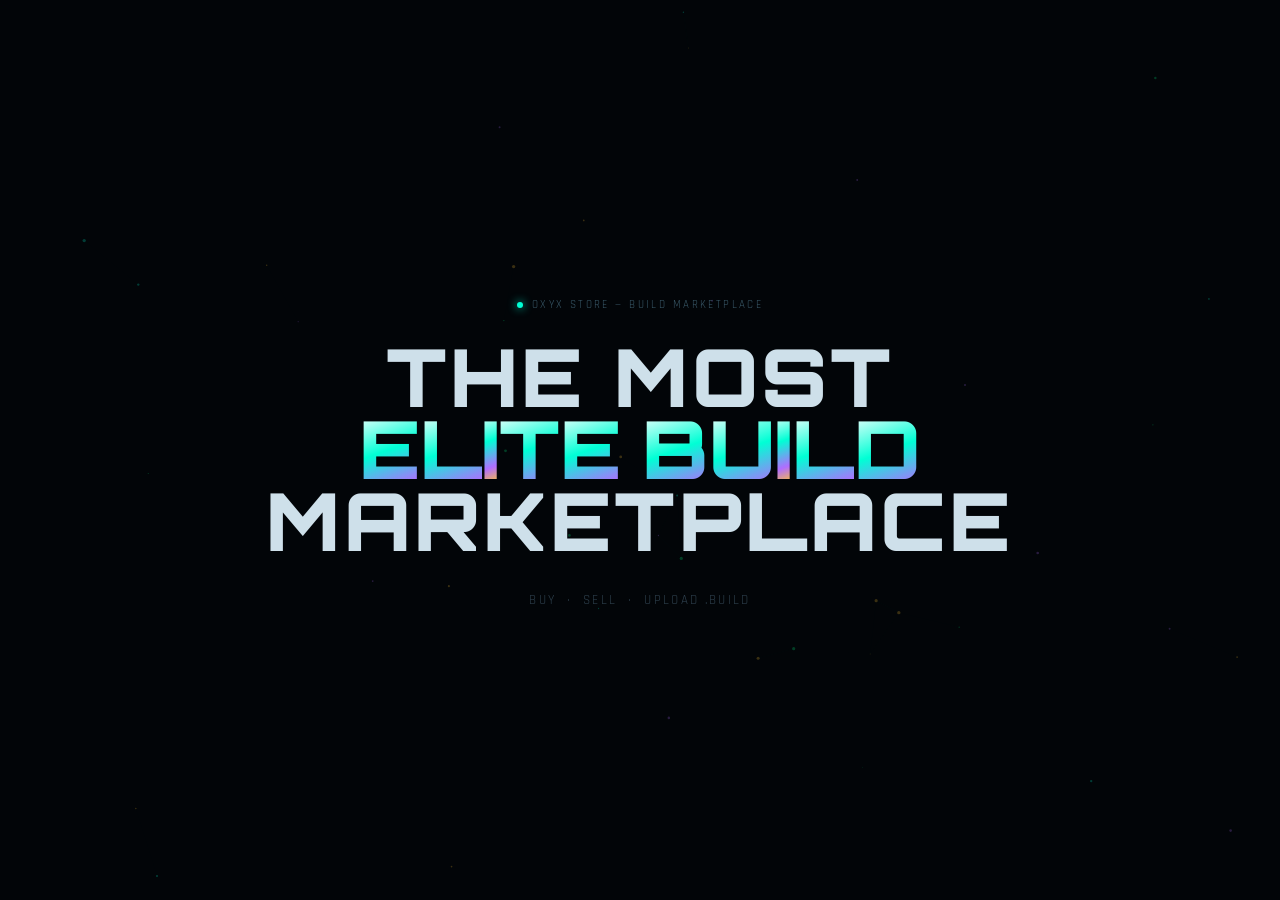
==== commit d865e747: "Update index.html" ====
--- a/index.html
+++ b/index.html
@@ -1,522 +1,173 @@
 <!DOCTYPE html>
-<html lang="en">
+<html>
 <head>
 <meta charset="UTF-8">
-<meta name="viewport" content="width=device-width,initial-scale=1.0">
-<meta name="robots" content="noindex,nofollow">
-<title>OXYX STORE</title>
-<link rel="preconnect" href="https://fonts.googleapis.com">
-<link href="https://fonts.googleapis.com/css2?family=Orbitron:wght@400;500;700;800;900&family=Rajdhani:wght@400;500;600;700&family=Share+Tech+Mono&display=swap" rel="stylesheet">
-<link rel="stylesheet" href="assets/css/style.css">
+<meta name="viewport" content="width=device-width,initial-scale=1">
+<title>ELITE BUILD Preview</title>
+<link href="https://fonts.googleapis.com/css2?family=Orbitron:wght@900&family=Rajdhani:wght@500;600&display=swap" rel="stylesheet">
+<style>
+*{margin:0;padding:0;box-sizing:border-box}
+body{
+  background:#020508;
+  min-height:100vh;
+  display:flex;flex-direction:column;
+  align-items:center;justify-content:center;
+  overflow:hidden;position:relative;
+  font-family:'Rajdhani',sans-serif;
+}
+canvas{position:fixed;inset:0;z-index:0;pointer-events:none;opacity:.5}
+
+.ui{position:relative;z-index:1;text-align:center;padding:40px 20px}
+
+.eyebrow{
+  display:inline-flex;align-items:center;gap:9px;
+  font-size:11px;letter-spacing:.22em;color:#3a5a6a;
+  margin-bottom:28px;
+}
+.ey-dot{
+  width:6px;height:6px;background:#00ffd5;
+  border-radius:50%;box-shadow:0 0 10px #00ffd5;
+  animation:dp 1.5s ease-in-out infinite;flex-shrink:0;
+}
+@keyframes dp{0%,100%{opacity:1;transform:scale(1)}50%{opacity:.3;transform:scale(.6)}}
+
+/* HEADLINE */
+.headline{
+  font-family:'Orbitron',monospace;
+  font-weight:900;
+  font-size:clamp(36px,9vw,80px);
+  line-height:.9;
+  position:relative;
+}
+
+.line-plain{
+  display:block;color:#cee0ea;
+  letter-spacing:.04em;
+  animation:lineIn .8s cubic-bezier(.16,1,.3,1) both;
+}
+.l1{animation-delay:0s}.l3{animation-delay:.16s}
+@keyframes lineIn{from{opacity:0;transform:translateY(30px)}to{opacity:1;transform:translateY(0)}}
+
+/* ACCENT LINE WRAPPER */
+.accent-wrap{
+  display:flex;align-items:center;justify-content:center;
+  position:relative;
+  animation:lineIn .8s cubic-bezier(.16,1,.3,1) .08s both;
+}
+
+/* EACH CHARACTER */
+.c{
+  display:inline-block;
+  font-family:'Orbitron',monospace;
+  font-weight:900;
+  background:linear-gradient(160deg,#ffffff 0%,#00ffd5 35%,#b06dff 65%,#ffc432 85%,#ffffff 100%);
+  background-size:300% 100%;
+  -webkit-background-clip:text;
+  -webkit-text-fill-color:transparent;
+  background-clip:text;
+  animation:charSweep 3s linear infinite, charWave 2.8s ease-in-out infinite;
+}
+.sp{display:inline-block;width:.26em}
+
+.c:nth-child(1){animation-delay:0s,0s}
+.c:nth-child(2){animation-delay:-.24s,.09s}
+.c:nth-child(3){animation-delay:-.48s,.18s}
+.c:nth-child(4){animation-delay:-.72s,.27s}
+.c:nth-child(5){animation-delay:-.96s,.36s}
+.c:nth-child(7){animation-delay:-1.05s,.45s}
+.c:nth-child(8){animation-delay:-1.29s,.54s}
+.c:nth-child(9){animation-delay:-1.53s,.63s}
+.c:nth-child(10){animation-delay:-1.77s,.72s}
+.c:nth-child(11){animation-delay:-2.01s,.81s}
+
+@keyframes charSweep{
+  0%  {background-position:260% 50%}
+  100%{background-position:-60% 50%}
+}
+@keyframes charWave{
+  0%,100%{transform:translateY(0)}
+  50%{transform:translateY(-11px)}
+}
+
+/* UNDERLINE */
+.uline{
+  position:absolute;
+  bottom:-12px;
+  height:3px;
+  border-radius:2px;
+  background:linear-gradient(90deg,#ff2d55,#b06dff,#00ffd5,#ffc432);
+  background-size:200% 100%;
+  box-shadow:0 0 10px rgba(0,255,213,.8),0 0 22px rgba(176,109,255,.5);
+  animation:uSlide 2.4s linear infinite, uGrow 4s ease-in-out infinite;
+}
+@keyframes uSlide{0%{background-position:200% 0}100%{background-position:-100% 0}}
+@keyframes uGrow{
+  0%,100%{width:8%;left:46%;opacity:.4}
+  45%,55%{width:88%;left:6%;opacity:1}
+}
+
+/* bottom text */
+.sub{
+  font-size:13px;letter-spacing:.18em;color:#2e404d;
+  margin-top:36px;
+}
+</style>
 </head>
 <body>
-<canvas id="bgCanvas"></canvas>
-<div id="cGlow"></div><div id="cDot"></div>
-<button id="btnTop" onclick="window.scrollTo({top:0,behavior:'smooth'})">↑</button>
+<canvas id="cv"></canvas>
 
-<!-- SEARCH -->
-<div id="searchOverlay" onclick="if(event.target===this)closeSearch()">
-  <div class="srch-box">
-    <div class="srch-top"><span>🔍</span><input id="srchInput" type="text" placeholder="Search builds..." autocomplete="off" oninput="doSearch(this.value)" onkeydown="if(event.key==='Escape')closeSearch()"><button onclick="closeSearch()">✕</button></div>
-    <div id="srchResults" class="srch-results"></div>
-    <div class="srch-hint"><kbd>ESC</kbd> close &nbsp;·&nbsp; <kbd>Ctrl+K</kbd> open</div>
+<div class="ui">
+  <div class="eyebrow"><span class="ey-dot"></span>OXYX STORE — BUILD MARKETPLACE</div>
+
+  <div class="headline">
+    <span class="line-plain l1">THE MOST</span>
+
+    <span class="accent-wrap">
+      <span class="c">E</span><span class="c">L</span><span class="c">I</span><span class="c">T</span><span class="c">E</span>
+      <span class="sp"> </span>
+      <span class="c">B</span><span class="c">U</span><span class="c">I</span><span class="c">L</span><span class="c">D</span>
+      <span class="uline"></span>
+    </span>
+
+    <span class="line-plain l3">MARKETPLACE</span>
   </div>
+
+  <div class="sub">BUY &nbsp;·&nbsp; SELL &nbsp;·&nbsp; UPLOAD .BUILD</div>
 </div>
 
-<!-- NOTIF PANEL -->
-<div id="notifPanel" class="notif-panel" style="display:none">
-  <div class="np-hdr"><span class="np-title">🔔 NOTIFICATIONS</span><button class="np-clear" onclick="clearNotifs()">Clear all</button></div>
-  <div id="notifList"></div>
-</div>
-
-<!-- BANNED -->
-<div id="screenBanned" style="display:none" class="fullscreen-ban">
-  <div class="ban-inner">
-    <div class="ban-icon">🚫</div>
-    <div class="ban-title" data-text="ACCESS DENIED">ACCESS DENIED</div>
-    <p class="ban-sub">Your IP has been permanently blocked</p>
-    <div class="ban-ip" id="banIpDisplay"></div>
-    <div class="ban-code">SYSTEM :: IP_FORBIDDEN_0xBAN</div>
-  </div>
-</div>
-
-<!-- LOADING -->
-<div id="screenLoad" class="load-screen">
-  <canvas id="loadCanvas"></canvas>
-  <div class="load-center">
-    <div class="load-logo"><span class="ox">OX</span><span class="yx">YX</span></div>
-    <div class="load-store">S T O R E</div>
-    <div class="load-bar-wrap"><div class="load-bar" id="loadBar"></div></div>
-    <div class="load-msg" id="loadMsg">INITIALIZING SYSTEM...</div>
-  </div>
-</div>
-
-<!-- AUTH -->
-<div id="screenAuth" style="display:none" class="auth-screen">
-  <canvas id="authCanvas" class="auth-canvas"></canvas>
-  <div class="auth-left">
-    <div class="auth-brand-content">
-      <div class="brand-hex-wrap">
-        <svg viewBox="0 0 120 120" class="brand-hex-svg">
-          <defs><linearGradient id="hg" x1="0%" y1="0%" x2="100%" y2="100%"><stop offset="0%" stop-color="#00ffd5"/><stop offset="100%" stop-color="#b06dff"/></linearGradient></defs>
-          <polygon points="60,5 112,32 112,88 60,115 8,88 8,32" fill="none" stroke="url(#hg)" stroke-width="1.5" class="hex-anim"/>
-        </svg>
-        <div class="brand-hex-inner"><span class="ox">OX</span><span class="yx">YX</span></div>
-      </div>
-      <h1 class="brand-title">OXYX<span>STORE</span></h1>
-      <p class="brand-tagline">ELITE BUILD MARKETPLACE</p>
-      <div class="brand-features">
-        <div class="bf-row"><span class="bf-dot"></span><span>Upload &amp; sell your builds</span></div>
-        <div class="bf-row"><span class="bf-dot"></span><span>Premium &amp; free .build files</span></div>
-        <div class="bf-row"><span class="bf-dot"></span><span>Wishlist, reactions &amp; view counts</span></div>
-        <div class="bf-row"><span class="bf-dot"></span><span>Live member tracking</span></div>
-        <div class="bf-row"><span class="bf-dot"></span><span>PowerShell admin panel</span></div>
-      </div>
-      <div class="brand-stats">
-        <div class="bs-item"><div class="bs-n" id="authStatB">0</div><div class="bs-l">BUILDS</div></div>
-        <div class="bs-sep"></div>
-        <div class="bs-item"><div class="bs-n" id="authStatU">0</div><div class="bs-l">MEMBERS</div></div>
-        <div class="bs-sep"></div>
-        <div class="bs-item"><div class="bs-n" style="color:var(--fr)">99%</div><div class="bs-l">TRUSTED</div></div>
-      </div>
-    </div>
-  </div>
-  <div class="auth-right">
-    <div class="auth-card" id="authCard">
-      <div class="auth-card-border"></div>
-      <div class="auth-card-glow-top"></div>
-      <div class="auth-head">
-        <div class="auth-logo"><span class="ox">OX</span><span class="yx">YX</span></div>
-        <p class="auth-sub-text">Sign in to your account</p>
-      </div>
-      <div class="tab-row">
-        <button class="atab active" id="tabL" onclick="switchTab('login')">LOGIN</button>
-        <button class="atab" id="tabR" onclick="switchTab('register')">REGISTER</button>
-      </div>
-      <div id="fLogin" class="aform active">
-        <div class="fg"><label>USERNAME</label><div class="ib"><span>⬡</span><input id="lU" type="text" placeholder="enter username" autocomplete="off" spellcheck="false"></div></div>
-        <div class="fg"><label>PASSWORD</label><div class="ib"><span>◎</span><input id="lP" type="password" placeholder="••••••••••"><button class="eye-btn" onclick="toggleEye('lP',this)">👁</button></div></div>
-        <div class="aerr" id="lErr"></div>
-        <button class="submit-btn" onclick="doLogin()"><span>CONNECT</span><span class="btn-arrow">→</span><div class="btn-shine"></div></button>
-        <p class="auth-switch-txt">No account? <a onclick="switchTab('register')">Register here</a></p>
-      </div>
-      <div id="fReg" class="aform">
-        <div class="fg"><label>USERNAME</label><div class="ib"><span>⬡</span><input id="rU" type="text" placeholder="create username" autocomplete="off"></div></div>
-        <div class="fg"><label>EMAIL</label><div class="ib"><span>◐</span><input id="rE" type="email" placeholder="your@email.com"></div></div>
-        <div class="fg"><label>PASSWORD</label>
-          <div class="ib"><span>◎</span><input id="rP" type="password" placeholder="min 6 chars" oninput="onPwInput(this.value)"><button class="eye-btn" onclick="toggleEye('rP',this)">👁</button></div>
-          <div class="pw-meter"><div class="pw-bar" id="pwBar"></div><span class="pw-lbl" id="pwLbl"></span></div>
-        </div>
-        <div class="fg"><label>STAFF CODE <small>(optional)</small></label><div class="ib"><span>◈</span><input id="rC" type="text" placeholder="staff code if you have one"></div></div>
-        <div class="aerr" id="rErr"></div>
-        <button class="submit-btn" onclick="doRegister()"><span>CREATE ACCOUNT</span><span class="btn-arrow">→</span><div class="btn-shine"></div></button>
-        <p class="auth-switch-txt">Have account? <a onclick="switchTab('login')">Login</a></p>
-      </div>
-    </div>
-  </div>
-</div>
-
-<div id="mainApp" style="display:none">
-
-<!-- TICKER -->
-<div class="ticker-wrap" id="tickerWrap" style="display:none">
-  <span class="ticker-label">📢</span>
-  <div class="ticker-track"><span class="ticker-inner" id="tickerInner"></span></div>
-  <button class="ticker-x" onclick="document.getElementById('tickerWrap').style.display='none'">✕</button>
-</div>
-
-<!-- NAVBAR -->
-<nav class="navbar" id="navbar">
-  <div class="nb-logo" onclick="goTo('home')"><span class="ox">OX</span><span class="yx">YX</span><span class="nb-store-txt">STORE</span></div>
-  <div class="nb-links" id="nbLinks">
-    <a class="nl active" id="nl-home"    onclick="goTo('home')">HOME</a>
-    <a class="nl"        id="nl-store"   onclick="goTo('store')">ALL BUILDS</a>
-    <a class="nl"        id="nl-premium" onclick="goTo('premium')">PREMIUM</a>
-    <a class="nl"        id="nl-free"    onclick="goTo('free')">FREE</a>
-    <a class="nl nl-upload"  id="nl-submit"  onclick="goTo('submit')">+ UPLOAD BUILD</a>
-    <a class="nl nl-profile" id="nl-profile" onclick="goTo('profile')" style="display:none">👤 PROFILE</a>
-    <a class="nl nl-admin"   id="nl-admin"   onclick="goTo('admin')"   style="display:none">⚙ PANEL</a>
-  </div>
-  <div class="nb-right">
-    <div class="nb-live"><div class="nb-live-dot"></div><span class="nb-live-num" id="navOnlineNum">0</span><span class="nb-live-txt">ONLINE</span></div>
-    <button class="nb-icon-btn" onclick="openSearch()" title="Ctrl+K">🔍</button>
-    <div style="position:relative;display:inline-block">
-      <button class="nb-icon-btn" id="notifBtn" onclick="toggleNotifPanel()">🔔</button>
-      <span class="notif-dot" id="notifDot" style="display:none"></span>
-    </div>
-    <button class="nb-mob-btn" onclick="toggleNav()">☰</button>
-    <div class="nb-user-info">
-      <div class="nb-avatar" id="nbAv">O</div>
-      <div class="nb-user-text">
-        <div class="nb-username" id="nbNm">—</div>
-        <div class="nb-role-chip" id="nbRc">USER</div>
-      </div>
-    </div>
-    <button class="btn-logout" onclick="doLogout()">⏻ LOGOUT</button>
-  </div>
-</nav>
-
-<!-- HOME -->
-<section id="sec-home" class="sec active">
-  <div class="hero">
-    <div class="hero-left">
-      <div class="hero-eyebrow"><span class="ey-dot"></span>OXYX STORE — BUILD MARKETPLACE</div>
-      <h1 class="hero-h1">
-        <span class="h1-line" style="--d:0s">THE MOST</span>
-        <span class="h1-line h1-accent" style="--d:.08s">
-          <span class="eb-word">E</span><span class="eb-word">L</span><span class="eb-word">I</span><span class="eb-word">T</span><span class="eb-word">E</span><span class="eb-space"> </span><span class="eb-word">B</span><span class="eb-word">U</span><span class="eb-word">I</span><span class="eb-word">L</span><span class="eb-word eb-last">D</span>
-          <span class="eb-line"></span>
-        </span>
-        <span class="h1-line" style="--d:.16s">MARKETPLACE</span>
-      </h1>
-      <p class="hero-desc">Buy, sell and upload <em>premium builds</em> &amp; <em>free builds</em>. Upload your build files in <em>.build format</em> with photo previews.</p>
-      <div class="hero-btns">
-        <button class="hbtn hbtn-primary" onclick="goTo('store')">EXPLORE BUILDS</button>
-        <button class="hbtn hbtn-ghost"   onclick="goTo('submit')">+ UPLOAD BUILD</button>
-      </div>
-      <div class="hero-stats">
-        <div class="hs"><div class="hs-n" id="hsB">0</div><div class="hs-l">BUILDS</div></div>
-        <div class="hs-sep"></div>
-        <div class="hs"><div class="hs-n" id="hsP">0</div><div class="hs-l">PREMIUM</div></div>
-        <div class="hs-sep"></div>
-        <div class="hs"><div class="hs-n" id="hsF">0</div><div class="hs-l">FREE</div></div>
-        <div class="hs-sep"></div>
-        <div class="hs"><div class="hs-n" id="hsU">0</div><div class="hs-l">MEMBERS</div></div>
-        <div class="hs-sep"></div>
-        <div class="hs"><div class="hs-n hs-live" id="hsOnline">0</div><div class="hs-l">ONLINE</div></div>
-      </div>
-    </div>
-    <div class="hero-right">
-      <div class="orb-3d">
-        <div class="orb-ring or1"></div><div class="orb-ring or2"></div><div class="orb-ring or3"></div>
-        <div class="orb-core"><div class="oc-logo"><span class="ox">OX</span><span class="yx">YX</span></div><div class="oc-sub">STORE</div></div>
-        <div class="orb-sat os1"><div class="os-dot" style="background:var(--a)"></div></div>
-        <div class="orb-sat os2"><div class="os-dot" style="background:var(--v)"></div></div>
-        <div class="orb-sat os3"><div class="os-dot" style="background:var(--r)"></div></div>
-      </div>
-    </div>
-  </div>
-  <div class="home-section reveal">
-    <div class="hs-header"><div class="hs-title-row"><h2 class="hs-title">FEATURED BUILDS</h2><div class="hs-line"></div></div><button class="btn-see-all" onclick="goTo('store')">VIEW ALL →</button></div>
-    <div class="builds-grid" id="featGrid"></div>
-  </div>
-  <div class="home-section reveal">
-    <div class="hs-header"><div class="hs-title-row"><h2 class="hs-title">CATEGORIES</h2><div class="hs-line"></div></div></div>
-    <div class="cat-grid">
-      <div class="cat-card cat-premium" onclick="goTo('premium')"><div class="cc-icon">♛</div><div class="cc-name">Premium Builds</div><div class="cc-count" id="ccPrem">0 builds</div><div class="cc-arr">→</div></div>
-      <div class="cat-card cat-free"    onclick="goTo('free')"   ><div class="cc-icon">✦</div><div class="cc-name">Free Builds</div><div class="cc-count" id="ccFree">0 builds</div><div class="cc-arr">→</div></div>
-      <div class="cat-card cat-upload"  onclick="goTo('submit')" ><div class="cc-icon">↑</div><div class="cc-name">Upload Build</div><div class="cc-count">Share &amp; earn</div><div class="cc-arr">→</div></div>
-    </div>
-  </div>
-  <div class="home-section reveal">
-    <div class="hs-header"><div class="hs-title-row"><h2 class="hs-title">WHY OXYX STORE?</h2><div class="hs-line"></div></div></div>
-    <div class="why-grid">
-      <div class="why-card wc1"><div class="wc-ico">⚡</div><div class="wc-title">Instant Access</div><div class="wc-desc">Download .build files immediately after purchase.</div></div>
-      <div class="why-card wc2"><div class="wc-ico">🛡</div><div class="wc-title">Verified Builds</div><div class="wc-desc">Every build reviewed by owner before going live.</div></div>
-      <div class="why-card wc3"><div class="wc-ico">💎</div><div class="wc-title">Premium Quality</div><div class="wc-desc">Curated builds from talented developers.</div></div>
-      <div class="why-card wc4"><div class="wc-ico">🚀</div><div class="wc-title">Fast Delivery</div><div class="wc-desc">Your build goes live fast. Upload once, reach all members instantly.</div></div>
-    </div>
-  </div>
-  <div class="home-section reveal">
-    <div class="hs-header"><div class="hs-title-row"><h2 class="hs-title">RECENTLY ADDED</h2><div class="hs-line"></div></div><button class="btn-see-all" onclick="goTo('store')">VIEW ALL →</button></div>
-    <div class="builds-grid" id="recentGrid"></div>
-  </div>
-
-  <!-- STATS BANNER -->
-  <div class="home-section reveal">
-    <div class="stats-banner">
-      <div class="sb-item"><div class="sb-num" id="sbBuilds">0</div><div class="sb-label">BUILDS UPLOADED</div></div>
-      <div class="sb-div"></div>
-      <div class="sb-item"><div class="sb-num" id="sbMembers">0</div><div class="sb-label">MEMBERS JOINED</div></div>
-      <div class="sb-div"></div>
-      <div class="sb-item"><div class="sb-num" id="sbOnlineStat">0</div><div class="sb-label">ONLINE RIGHT NOW</div></div>
-      <div class="sb-div"></div>
-      <div class="sb-item"><div class="sb-num" style="color:var(--gold)">100%</div><div class="sb-label">LEGIT BUILDS</div></div>
-    </div>
-  </div>
-
-  <!-- FAQ -->
-  <div class="home-section reveal">
-    <div class="hs-header"><div class="hs-title-row"><h2 class="hs-title">FAQ</h2><div class="hs-line"></div></div></div>
-    <div class="faq-list">
-      <div class="faq-item" onclick="toggleFaq(this)">
-        <div class="faq-q"><span>What is a .build file?</span><span class="faq-arr">+</span></div>
-        <div class="faq-a">A <strong>.build</strong> file is a packaged project file exclusive to OXYX STORE. It contains your complete project in a single distributable format that's easy to share and deploy.</div>
-      </div>
-      <div class="faq-item" onclick="toggleFaq(this)">
-        <div class="faq-q"><span>How do I upload my build?</span><span class="faq-arr">+</span></div>
-        <div class="faq-a">Go to <strong>UPLOAD BUILD</strong> in the navbar. Upload your .build file, add a preview photo, fill in the details and submit. The owner reviews within 24 hours before it goes live.</div>
-      </div>
-      <div class="faq-item" onclick="toggleFaq(this)">
-        <div class="faq-q"><span>Are free builds actually free?</span><span class="faq-arr">+</span></div>
-        <div class="faq-a">Yes, 100% free. Click the build, hit Download, and get the .build file immediately — no payment required beyond your OXYX account.</div>
-      </div>
-      <div class="faq-item" onclick="toggleFaq(this)">
-        <div class="faq-q"><span>How do I buy a premium build?</span><span class="faq-arr">+</span></div>
-        <div class="faq-a">Click any premium build then <strong>BUY NOW</strong>. You'll see the seller's contact (WhatsApp or Discord). Reach out directly to arrange payment and receive your file.</div>
-      </div>
-      <div class="faq-item" onclick="toggleFaq(this)">
-        <div class="faq-q"><span>Can I sell my own builds?</span><span class="faq-arr">+</span></div>
-        <div class="faq-a">Absolutely! Upload your build, set it as Premium, enter your price in IDR, and add your contact. After owner approval, buyers contact you directly. OXYX takes 20% for premium builds.</div>
-      </div>
-      <div class="faq-item" onclick="toggleFaq(this)">
-        <div class="faq-q"><span>How long does review take?</span><span class="faq-arr">+</span></div>
-        <div class="faq-a">Typically within 24 hours. Track your pending builds in the Upload section. You'll get a notification once approved.</div>
-      </div>
-      <div class="faq-item" onclick="toggleFaq(this)">
-        <div class="faq-q"><span>What formats can I upload?</span><span class="faq-arr">+</span></div>
-        <div class="faq-a">Only <strong>.build</strong> files are accepted for the build file, and JPG/PNG/WEBP (max 5MB) for the preview photo. Make sure your project is properly packaged before uploading.</div>
-      </div>
-    </div>
-  </div>
-</section>
-
-<!-- ALL BUILDS -->
-<section id="sec-store" class="sec">
-  <div class="sec-head"><h2 class="sec-title">ALL BUILDS</h2>
-    <div class="filter-bar">
-      <button class="flt active" onclick="applyFilter('all',this,'storeGrid')">ALL</button>
-      <button class="flt" onclick="applyFilter('premium',this,'storeGrid')">PREMIUM</button>
-      <button class="flt" onclick="applyFilter('free',this,'storeGrid')">FREE</button>
-    </div>
-  </div>
-  <div class="builds-grid" id="storeGrid"></div>
-</section>
-
-<!-- PREMIUM -->
-<section id="sec-premium" class="sec">
-  <div class="sec-head"><h2 class="sec-title">PREMIUM BUILDS <span style="color:var(--gold)">♛</span></h2><p class="sec-sub">Exclusive builds, highest quality</p></div>
-  <div class="builds-grid" id="premGrid"></div>
-</section>
-
-<!-- FREE -->
-<section id="sec-free" class="sec">
-  <div class="sec-head"><h2 class="sec-title">FREE BUILDS <span style="color:var(--fr)">✦</span></h2><p class="sec-sub">High quality, completely free</p></div>
-  <div class="builds-grid" id="freeGrid"></div>
-</section>
-
-<!-- UPLOAD -->
-<section id="sec-submit" class="sec">
-  <div class="sec-head"><h2 class="sec-title">↑ UPLOAD BUILD</h2><p class="sec-sub">Submit — owner reviews before going live</p></div>
-  <div class="upload-layout">
-    <div class="upload-form-card">
-      <div class="ufc-label">BUILD SUBMISSION FORM</div>
-      <div class="ufc-note">Upload .build file + preview photo. Pending owner approval.</div>
-      <div class="upload-files-row">
-        <div class="file-drop-zone" id="buildDropZone" onclick="document.getElementById('buildFileInput').click()">
-          <input type="file" id="buildFileInput" accept=".build" style="display:none" onchange="handleBuildFile(this)">
-          <div class="fdz-icon">📦</div><div class="fdz-main">Drop .build file here</div>
-          <div class="fdz-sub">.build format only</div><div class="fdz-selected" id="buildFileName"></div>
-        </div>
-        <div class="file-drop-zone photo-zone" id="photoDropZone" onclick="document.getElementById('photoFileInput').click()">
-          <input type="file" id="photoFileInput" accept="image/*" style="display:none" onchange="handlePhotoFile(this)">
-          <div id="photoPreviewWrap" class="photo-preview-wrap" style="display:none">
-            <img id="photoPreviewImg" class="photo-preview-img" src="" alt=""><div class="photo-preview-overlay">Change Photo</div>
-          </div>
-          <div id="photoPlaceholder"><div class="fdz-icon">🖼</div><div class="fdz-main">Preview Photo</div><div class="fdz-sub">JPG/PNG/WEBP max 5MB</div></div>
-        </div>
-      </div>
-      <div class="uf-grid">
-        <div class="fg"><label>BUILD NAME <span class="req">*</span></label><div class="ib"><input id="sbN" placeholder="your build name"></div></div>
-        <div class="fg"><label>TYPE <span class="req">*</span></label><div class="ib"><select id="sbT"><option value="free">Free</option><option value="premium">Premium</option></select></div></div>
-        <div class="fg"><label>PRICE (IDR)</label><div class="ib"><input type="number" id="sbP" placeholder="0"></div></div>
-        <div class="fg"><label>CATEGORY</label><div class="ib"><input id="sbC" placeholder="Dashboard, Portfolio..."></div></div>
-        <div class="fg full"><label>DESCRIPTION <span class="req">*</span></label><div class="ib"><textarea id="sbD" rows="3" placeholder="Describe features, tech stack..."></textarea></div></div>
-        <div class="fg full"><label>DEMO LINK <span class="req">*</span></label><div class="ib"><input id="sbL" placeholder="https://your-demo.com"></div></div>
-        <div class="fg full"><label>SELLER CONTACT</label><div class="ib"><input id="sbK" placeholder="wa.me/... or Discord: user#0000"></div></div>
-      </div>
-      <div class="tos-row"><label class="tos-label"><input type="checkbox" id="sbTos"><span>I confirm this is my original work</span></label></div>
-      <button class="submit-build-btn" onclick="submitBuild()"><span>↑ SUBMIT BUILD</span><div class="btn-shine"></div></button>
-    </div>
-    <div class="upload-sidebar">
-      <div class="usb-card"><div class="usb-title">📋 GUIDELINES</div>
-        <div class="usb-list">
-          <div class="usb-item"><span>1</span>Upload .build file (required)</div>
-          <div class="usb-item"><span>2</span>Add a preview photo</div>
-          <div class="usb-item"><span>3</span>Fill all required fields</div>
-          <div class="usb-item"><span>4</span>Review within 24 hours</div>
-          <div class="usb-item"><span>5</span>Violating builds removed</div>
-          <div class="usb-item"><span>6</span>Premium: 20% revenue share</div>
-        </div>
-      </div>
-      <div class="usb-card"><div class="usb-title">⏳ YOUR PENDING</div><div id="myPendingList" class="usb-pending"></div></div>
-    </div>
-  </div>
-</section>
-
-<!-- PROFILE -->
-<section id="sec-profile" class="sec">
-  <div class="sec-head"><h2 class="sec-title">👤 MY PROFILE</h2></div>
-  <div id="profileContent"></div>
-</section>
-
-<!-- ADMIN PANEL — content divs use class="admtab" (NOT "atab") -->
-<section id="sec-admin" class="sec">
-  <div class="admin-wrap">
-    <div class="panel-hdr">
-      <div class="ph-left">
-        <div class="ph-crown" id="phCrown">👑</div>
-        <div>
-          <div class="ph-title">CONTROL PANEL</div>
-          <div class="ph-sub" id="adminSubTxt">Full system access · <span id="adminClock" style="color:var(--a)"></span></div>
-        </div>
-      </div>
-      <div class="ph-right">
-        <div class="ph-role-badge" id="adminRoleBadge">OWNER</div>
-        <div class="ph-live-badge"><span class="ph-live-dot"></span><span id="panelOnlineCount">0</span> ONLINE</div>
-      </div>
-    </div>
-    <div class="stat-grid" id="statGrid" style="display:none">
-      <div class="sc sc-on"><div class="sc-glow"></div><span class="sc-ico">🟢</span><div class="sc-n" id="scOnline">0</div><div class="sc-l">ONLINE NOW</div><div class="sc-bar"></div></div>
-      <div class="sc sc-bu"><div class="sc-glow"></div><span class="sc-ico">📦</span><div class="sc-n" id="scBuilds">0</div><div class="sc-l">TOTAL BUILDS</div><div class="sc-bar"></div></div>
-      <div class="sc sc-pr"><div class="sc-glow"></div><span class="sc-ico">♛</span><div class="sc-n" id="scPremium">0</div><div class="sc-l">PREMIUM</div><div class="sc-bar"></div></div>
-      <div class="sc sc-mb"><div class="sc-glow"></div><span class="sc-ico">👥</span><div class="sc-n" id="scMembers">0</div><div class="sc-l">MEMBERS</div><div class="sc-bar"></div></div>
-      <div class="sc sc-pe"><div class="sc-glow"></div><span class="sc-ico">⏳</span><div class="sc-n" id="scPending">0</div><div class="sc-l">PENDING</div><div class="sc-bar"></div></div>
-      <div class="sc sc-bn"><div class="sc-glow"></div><span class="sc-ico">🚫</span><div class="sc-n" id="scBanned">0</div><div class="sc-l">BANNED IPs</div><div class="sc-bar"></div></div>
-    </div>
-    <div class="owner-alert" id="ownerAlert" style="display:none">
-      <span>⚠</span><span id="ownerAlertMsg" style="flex:1"></span><button onclick="this.parentElement.style.display='none'">✕</button>
-    </div>
-    <div class="admin-tabs" id="adminTabsNav"></div>
-
-    <!-- BUILDS TAB -->
-    <div class="admtab active" id="admtab-builds">
-      <div class="panel-box" id="addBuildBox" style="display:none">
-        <div class="pb-title">+ ADD BUILD</div>
-        <div class="pb-grid">
-          <div class="fg"><label>BUILD NAME</label><div class="ib"><input id="aN" placeholder="build name"></div></div>
-          <div class="fg"><label>TYPE</label><div class="ib"><select id="aT"><option value="premium">Premium</option><option value="free">Free</option></select></div></div>
-          <div class="fg"><label>PRICE (IDR)</label><div class="ib"><input type="number" id="aP" placeholder="0"></div></div>
-          <div class="fg"><label>CATEGORY</label><div class="ib"><input id="aC" placeholder="Dashboard..."></div></div>
-          <div class="fg full"><label>DESCRIPTION</label><div class="ib"><textarea id="aD" rows="2"></textarea></div></div>
-          <div class="fg full"><label>LINK</label><div class="ib"><input id="aL" placeholder="https://..."></div></div>
-        </div>
-        <button class="pb-btn" onclick="adminAddBuild()">+ ADD BUILD</button>
-      </div>
-      <div class="panel-box" id="pendingBox" style="display:none">
-        <div class="pb-title">⏳ PENDING REVIEW <span class="pending-badge" id="pendBadge">0</span></div>
-        <div class="panel-list" id="pendingList"></div>
-      </div>
-      <div class="panel-box">
-        <div class="pb-title-row">
-          <div class="pb-title">📦 ALL BUILDS</div>
-          <div class="pb-search"><span>🔍</span><input placeholder="search builds..." oninput="filterAdminBuilds(this.value)"></div>
-        </div>
-        <div class="panel-list" id="buildPanelList"></div>
-      </div>
-    </div>
-
-    <!-- USERS TAB (owner) -->
-    <div class="admtab" id="admtab-users">
-      <div class="user-cards-grid" id="userCardsGrid"></div>
-    </div>
-
-    <!-- LIVE IP TAB (owner) -->
-    <div class="admtab" id="admtab-live">
-      <div class="live-layout">
-        <div class="panel-box live-feed-box">
-          <div class="live-hdr">
-            <div class="live-pill"><span class="live-dot-r">●</span> LIVE VISITOR FEED</div>
-            <div style="display:flex;align-items:center;gap:8px;font-family:var(--fm);font-size:.63rem;color:var(--t2)">Refresh: <strong id="liveCountdown" style="color:var(--a)">10</strong>s <button class="pb-btn-sm" onclick="refreshLive()">⟳</button></div>
-          </div>
-          <div class="live-mini-stats">
-            <div class="lms"><div class="lms-n" id="lsOnline">0</div><div class="lms-l">ONLINE</div></div>
-            <div class="lms"><div class="lms-n" id="lsTotal">0</div><div class="lms-l">SESSIONS</div></div>
-            <div class="lms"><div class="lms-n" id="lsBanned">0</div><div class="lms-l">BANNED</div></div>
-          </div>
-          <div class="visitor-feed" id="visitorFeed"></div>
-        </div>
-        <div class="live-right">
-          <div class="panel-box"><div class="pb-title">📱 DEVICE BREAKDOWN</div><div id="deviceBars" class="device-bars"></div></div>
-          <div class="panel-box"><div class="pb-title">📋 RECENT ACTIVITY</div><div id="activityFeed" class="activity-feed"></div></div>
-        </div>
-      </div>
-    </div>
-
-    <!-- BAN TAB (owner) -->
-    <div class="admtab" id="admtab-ban">
-      <div class="two-col">
-        <div class="panel-box">
-          <div class="pb-title" style="color:var(--r)">🚫 BAN IP ADDRESS</div>
-          <div class="pb-grid">
-            <div class="fg"><label>IP ADDRESS</label><div class="ib"><input id="banIpIn" placeholder="180.x.x.x"></div></div>
-            <div class="fg"><label>REASON</label><div class="ib"><input id="banRsnIn" placeholder="reason..."></div></div>
-          </div>
-          <button class="pb-btn danger" onclick="doBanIp()">🚫 BAN THIS IP</button>
-        </div>
-        <div class="panel-box"><div class="pb-title">📋 BANNED IPs</div><div class="panel-list" id="banPanelList"></div></div>
-      </div>
-    </div>
-
-    <!-- RESET PWD TAB (owner) -->
-    <div class="admtab" id="admtab-pwd">
-      <div style="max-width:480px">
-        <div class="panel-box">
-          <div class="pb-title">🔑 RESET PASSWORD</div>
-          <p class="pb-note">Leave username blank to reset your own.</p>
-          <div class="pb-grid">
-            <div class="fg"><label>TARGET USERNAME</label><div class="ib"><input id="pwdTarget" placeholder="blank = yourself"></div></div>
-            <div class="fg"><label>NEW PASSWORD</label><div class="ib"><input type="password" id="pwdNew" placeholder="min 6 chars"><button class="eye-btn" onclick="toggleEye('pwdNew',this)">👁</button></div></div>
-            <div class="fg"><label>CONFIRM</label><div class="ib"><input type="password" id="pwdConf" placeholder="repeat password"><button class="eye-btn" onclick="toggleEye('pwdConf',this)">👁</button></div></div>
-          </div>
-          <div class="aerr" id="pwdErr"></div>
-          <button class="pb-btn" onclick="doResetPassword()">🔑 RESET PASSWORD</button>
-        </div>
-      </div>
-    </div>
-
-    <!-- STAFF CODES TAB (owner) -->
-    <div class="admtab" id="admtab-codes">
-      <div class="two-col">
-        <div class="panel-box">
-          <div class="pb-title">🎫 STAFF ACCESS CODES</div>
-          <p class="pb-note">One-time codes for staff registration.</p>
-          <button class="pb-btn" onclick="generateStaffCode()">+ GENERATE CODE</button>
-          <div class="gen-code-box" id="genCodeBox" style="display:none">
-            <div class="gcb-label">NEW CODE — COPY &amp; SHARE</div>
-            <div class="gcb-code" id="genCodeVal">—</div>
-          </div>
-        </div>
-        <div class="panel-box"><div class="pb-title">ACTIVE CODES</div><div class="panel-list" id="staffCodeList"></div></div>
-      </div>
-    </div>
-
-    <!-- TOOLS TAB (owner) -->
-    <div class="admtab" id="admtab-tools">
-      <div class="two-col">
-        <div class="panel-box">
-          <div class="pb-title">📢 ANNOUNCEMENT</div>
-          <p class="pb-note">Scrolling ticker bar for all logged-in users.</p>
-          <div class="fg full"><label>ANNOUNCEMENT TEXT</label><div class="ib"><input id="announceInput" placeholder="Your announcement..."></div></div>
-          <div style="display:flex;gap:10px;margin-top:6px">
-            <button class="pb-btn" onclick="saveAnnouncement()">💾 PUBLISH</button>
-            <button class="pb-btn pb-ghost" onclick="clearAnnouncement()">✕ CLEAR</button>
-          </div>
-        </div>
-        <div class="panel-box">
-          <div class="pb-title">📊 DATA TOOLS</div>
-          <p class="pb-note">Export JSON backup (passwords hidden).</p>
-          <button class="pb-btn" onclick="exportData()" style="margin-bottom:14px">⬇ EXPORT JSON</button>
-          <div class="pb-title" style="font-size:.75rem;color:var(--r);margin-bottom:10px">⚠ DANGER ZONE</div>
-          <button class="pb-btn danger" onclick="clearAllBuilds()">✕ DELETE ALL BUILDS</button>
-        </div>
-      </div>
-    </div>
-
-  </div>
-</section>
-
-</div><!-- /mainApp -->
-
-<!-- MODAL -->
-<div id="modalOverlay" class="modal-overlay" onclick="closeModal(event)">
-  <div class="modal-box"><button class="modal-close" onclick="closeModal()">✕</button><div id="modalContent"></div></div>
-</div>
-<div id="toastArea"></div>
-
-<script src="https://cdnjs.cloudflare.com/ajax/libs/three.js/r128/three.min.js"></script>
-<script src="assets/js/scene.js"></script>
-<script src="assets/js/security.js"></script>
-<script src="assets/js/app.js"></script>
+<script>
+const cv=document.getElementById('cv'),ctx=cv.getContext('2d');
+let W,H,pts=[];
+function resize(){W=cv.width=window.innerWidth;H=cv.height=window.innerHeight;}
+function initPts(){
+  pts=[];
+  for(let i=0;i<45;i++) pts.push({
+    x:Math.random()*W,y:Math.random()*H,
+    vx:(Math.random()-.5)*.38,vy:(Math.random()-.5)*.38,
+    r:Math.random()*1.3+.4,
+    c:['rgba(0,255,213,','rgba(176,109,255,','rgba(0,255,136,','rgba(255,196,50,'][Math.floor(Math.random()*4)]
+  });
+}
+function draw(){
+  ctx.clearRect(0,0,W,H);
+  pts.forEach((p,i)=>{
+    p.x+=p.vx;p.y+=p.vy;
+    if(p.x<0||p.x>W)p.vx*=-1;if(p.y<0||p.y>H)p.vy*=-1;
+    ctx.beginPath();ctx.arc(p.x,p.y,p.r,0,Math.PI*2);
+    ctx.fillStyle=p.c+'.45)';ctx.fill();
+    pts.slice(i+1).forEach(q=>{
+      const d=Math.hypot(p.x-q.x,p.y-q.y);
+      if(d<110){
+        ctx.beginPath();ctx.moveTo(p.x,p.y);ctx.lineTo(q.x,q.y);
+        ctx.strokeStyle=`rgba(0,255,213,${.07*(1-d/110)})`;
+        ctx.lineWidth=.5;ctx.stroke();
+      }
+    });
+  });
+  requestAnimationFrame(draw);
+}
+resize();initPts();draw();
+window.addEventListener('resize',()=>{resize();initPts();});
+</script>
 </body>
 </html>
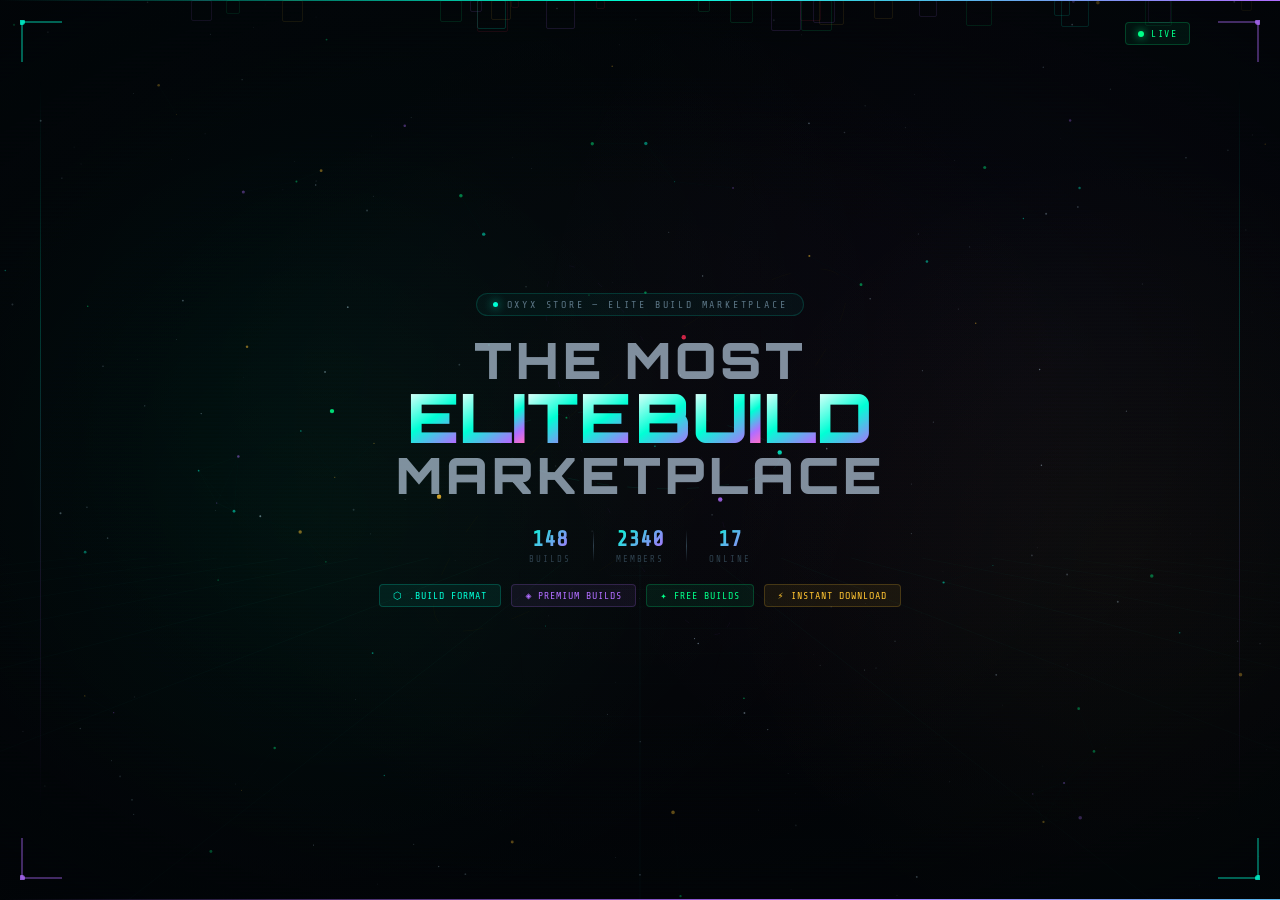
==== commit e41550f3: "Update index.html" ====
--- a/index.html
+++ b/index.html
@@ -3,171 +3,175 @@
 <head>
 <meta charset="UTF-8">
 <meta name="viewport" content="width=device-width,initial-scale=1">
-<title>ELITE BUILD Preview</title>
-<link href="https://fonts.googleapis.com/css2?family=Orbitron:wght@900&family=Rajdhani:wght@500;600&display=swap" rel="stylesheet">
+<title>ELITE BUILD — OXYX STORE</title>
+<link href="https://fonts.googleapis.com/css2?family=Orbitron:wght@400;700;900&family=Rajdhani:wght@500;600;700&family=Share+Tech+Mono&display=swap" rel="stylesheet">
 <style>
+:root{--a:#00ffd5;--v:#b06dff;--r:#ff2d55;--g:#00ff88;--gold:#ffc432;--bg:#020508;--t2:#5a7585;--t3:#2e404d}
 *{margin:0;padding:0;box-sizing:border-box}
-body{
-  background:#020508;
-  min-height:100vh;
-  display:flex;flex-direction:column;
-  align-items:center;justify-content:center;
-  overflow:hidden;position:relative;
-  font-family:'Rajdhani',sans-serif;
-}
-canvas{position:fixed;inset:0;z-index:0;pointer-events:none;opacity:.5}
-
-.ui{position:relative;z-index:1;text-align:center;padding:40px 20px}
-
-.eyebrow{
-  display:inline-flex;align-items:center;gap:9px;
-  font-size:11px;letter-spacing:.22em;color:#3a5a6a;
-  margin-bottom:28px;
-}
-.ey-dot{
-  width:6px;height:6px;background:#00ffd5;
-  border-radius:50%;box-shadow:0 0 10px #00ffd5;
-  animation:dp 1.5s ease-in-out infinite;flex-shrink:0;
-}
-@keyframes dp{0%,100%{opacity:1;transform:scale(1)}50%{opacity:.3;transform:scale(.6)}}
-
-/* HEADLINE */
-.headline{
-  font-family:'Orbitron',monospace;
-  font-weight:900;
-  font-size:clamp(36px,9vw,80px);
-  line-height:.9;
-  position:relative;
-}
-
-.line-plain{
-  display:block;color:#cee0ea;
-  letter-spacing:.04em;
-  animation:lineIn .8s cubic-bezier(.16,1,.3,1) both;
-}
-.l1{animation-delay:0s}.l3{animation-delay:.16s}
-@keyframes lineIn{from{opacity:0;transform:translateY(30px)}to{opacity:1;transform:translateY(0)}}
-
-/* ACCENT LINE WRAPPER */
-.accent-wrap{
-  display:flex;align-items:center;justify-content:center;
-  position:relative;
-  animation:lineIn .8s cubic-bezier(.16,1,.3,1) .08s both;
-}
-
-/* EACH CHARACTER */
-.c{
-  display:inline-block;
-  font-family:'Orbitron',monospace;
-  font-weight:900;
-  background:linear-gradient(160deg,#ffffff 0%,#00ffd5 35%,#b06dff 65%,#ffc432 85%,#ffffff 100%);
-  background-size:300% 100%;
-  -webkit-background-clip:text;
-  -webkit-text-fill-color:transparent;
-  background-clip:text;
-  animation:charSweep 3s linear infinite, charWave 2.8s ease-in-out infinite;
-}
+html,body{width:100%;height:100%;overflow:hidden;background:var(--bg)}
+body{display:flex;flex-direction:column;align-items:center;justify-content:center;position:relative}
+canvas{position:fixed;pointer-events:none}
+#cvBase{inset:0;z-index:1}
+#cvGrid{inset:0;z-index:2}
+#cvAurora{inset:0;z-index:3}
+#cvRings{inset:0;z-index:4}
+#cvParts{inset:0;z-index:5}
+.scanlines{position:fixed;inset:0;z-index:6;pointer-events:none;background:repeating-linear-gradient(0deg,transparent,transparent 2px,rgba(0,0,0,.07) 2px,rgba(0,0,0,.07) 4px)}
+.vignette{position:fixed;inset:0;z-index:7;pointer-events:none;background:radial-gradient(ellipse 80% 70% at 50% 50%,transparent 40%,rgba(2,5,8,.75) 100%)}
+.corner{position:fixed;z-index:8;pointer-events:none;width:60px;height:60px}
+.corner svg{width:100%;height:100%}
+.c-tl{top:20px;left:20px}.c-tr{top:20px;right:20px;transform:scaleX(-1)}.c-bl{bottom:20px;left:20px;transform:scaleY(-1)}.c-br{bottom:20px;right:20px;transform:scale(-1,-1)}
+.sideline{position:fixed;z-index:8;pointer-events:none;width:1px;top:80px;bottom:80px;background:linear-gradient(180deg,transparent,rgba(0,255,213,.2),rgba(176,109,255,.12),transparent)}
+.sl-left{left:40px}.sl-right{right:40px}
+.hex-layer{position:fixed;inset:0;z-index:6;pointer-events:none;overflow:hidden}
+.hex{position:absolute;border:1px solid;border-radius:2px;animation:hexFloat linear infinite}
+@keyframes hexFloat{0%{transform:translateY(110vh) rotate(0deg);opacity:0}5%{opacity:1}95%{opacity:.4}100%{transform:translateY(-20vh) rotate(720deg);opacity:0}}
+.stream-layer{position:fixed;inset:0;z-index:5;pointer-events:none;overflow:hidden}
+.stream-col{position:absolute;top:-20px;font-family:'Share Tech Mono',monospace;font-size:11px;line-height:1.6;animation:streamFall linear infinite;white-space:nowrap}
+@keyframes streamFall{0%{transform:translateY(-100%);opacity:0}5%{opacity:1}90%{opacity:.6}100%{transform:translateY(110vh);opacity:0}}
+.top-bar{position:fixed;top:0;left:0;right:0;height:1px;z-index:20;background:linear-gradient(90deg,transparent,var(--a),var(--v),var(--r),transparent);background-size:200%;animation:barFlow 4s linear infinite}
+.bot-bar{position:fixed;bottom:0;left:0;right:0;height:1px;z-index:20;background:linear-gradient(90deg,transparent,var(--v),var(--a),transparent);background-size:200%;animation:barFlow 5s linear infinite reverse}
+@keyframes barFlow{0%{background-position:200%}100%{background-position:-100%}}
+.live-badge{position:fixed;top:22px;right:90px;z-index:20;display:flex;align-items:center;gap:7px;font-family:'Share Tech Mono',monospace;font-size:10px;color:var(--g);letter-spacing:.14em;background:rgba(0,255,136,.06);border:1px solid rgba(0,255,136,.2);padding:5px 12px;border-radius:4px}
+.live-dot{width:6px;height:6px;background:var(--g);border-radius:50%;box-shadow:0 0 8px var(--g);animation:dp 1.2s ease-in-out infinite}
+.content{position:relative;z-index:10;text-align:center;padding:20px;width:100%;max-width:880px}
+.eyebrow{display:inline-flex;align-items:center;gap:9px;font-family:'Share Tech Mono',monospace;font-size:10px;letter-spacing:.28em;color:var(--t2);margin-bottom:22px;padding:5px 16px;background:rgba(0,255,213,.04);border:1px solid rgba(0,255,213,.15);border-radius:20px}
+.ey-dot{width:5px;height:5px;background:var(--a);border-radius:50%;box-shadow:0 0 10px var(--a);animation:dp 1.5s ease-in-out infinite}
+@keyframes dp{0%,100%{opacity:1}50%{opacity:.2}}
+.headline{font-family:'Orbitron',monospace;font-weight:900;line-height:.88;position:relative}
+.line-plain{display:block;font-size:clamp(20px,4.5vw,50px);color:rgba(180,200,220,.7);letter-spacing:.08em;animation:lineIn .8s cubic-bezier(.16,1,.3,1) both}
+.l1{animation-delay:0s}.l3{animation-delay:.18s}
+@keyframes lineIn{from{opacity:0;transform:translateY(28px)}to{opacity:1;transform:translateY(0)}}
+.accent-wrap{display:flex;align-items:center;justify-content:center;position:relative;animation:lineIn .9s cubic-bezier(.16,1,.3,1) .09s both;padding:6px 0}
+.c{display:inline-block;font-family:'Orbitron',monospace;font-weight:900;font-size:clamp(34px,7.5vw,68px);background:linear-gradient(145deg,#ffffff 0%,var(--a) 30%,var(--v) 55%,#ff6ec7 72%,var(--gold) 88%,#ffffff 100%);background-size:280% 100%;-webkit-background-clip:text;-webkit-text-fill-color:transparent;background-clip:text;animation:cSweep 3.2s linear infinite,cWave 2.8s ease-in-out infinite;position:relative}
 .sp{display:inline-block;width:.26em}
-
-.c:nth-child(1){animation-delay:0s,0s}
-.c:nth-child(2){animation-delay:-.24s,.09s}
-.c:nth-child(3){animation-delay:-.48s,.18s}
-.c:nth-child(4){animation-delay:-.72s,.27s}
-.c:nth-child(5){animation-delay:-.96s,.36s}
-.c:nth-child(7){animation-delay:-1.05s,.45s}
-.c:nth-child(8){animation-delay:-1.29s,.54s}
-.c:nth-child(9){animation-delay:-1.53s,.63s}
-.c:nth-child(10){animation-delay:-1.77s,.72s}
-.c:nth-child(11){animation-delay:-2.01s,.81s}
-
-@keyframes charSweep{
-  0%  {background-position:260% 50%}
-  100%{background-position:-60% 50%}
-}
-@keyframes charWave{
-  0%,100%{transform:translateY(0)}
-  50%{transform:translateY(-11px)}
-}
-
-/* UNDERLINE */
-.uline{
-  position:absolute;
-  bottom:-12px;
-  height:3px;
-  border-radius:2px;
-  background:linear-gradient(90deg,#ff2d55,#b06dff,#00ffd5,#ffc432);
-  background-size:200% 100%;
-  box-shadow:0 0 10px rgba(0,255,213,.8),0 0 22px rgba(176,109,255,.5);
-  animation:uSlide 2.4s linear infinite, uGrow 4s ease-in-out infinite;
-}
+.c:nth-child(1){animation-delay:0s,0s}.c:nth-child(2){animation-delay:-.25s,.08s}.c:nth-child(3){animation-delay:-.5s,.16s}.c:nth-child(4){animation-delay:-.75s,.24s}.c:nth-child(5){animation-delay:-1s,.32s}.c:nth-child(7){animation-delay:-1.1s,.4s}.c:nth-child(8){animation-delay:-1.35s,.48s}.c:nth-child(9){animation-delay:-1.6s,.56s}.c:nth-child(10){animation-delay:-1.85s,.64s}.c:nth-child(11){animation-delay:-2.1s,.72s}
+@keyframes cSweep{0%{background-position:250% 50%}100%{background-position:-80% 50%}}
+@keyframes cWave{0%,100%{transform:translateY(0)}50%{transform:translateY(-10px)}}
+.uline{position:absolute;bottom:-12px;height:3px;border-radius:2px;background:linear-gradient(90deg,var(--r),var(--v),var(--a),var(--gold));background-size:200% 100%;box-shadow:0 0 12px rgba(0,255,213,.9),0 0 24px rgba(176,109,255,.5);animation:uSlide 2.2s linear infinite,uGrow 4s ease-in-out infinite}
 @keyframes uSlide{0%{background-position:200% 0}100%{background-position:-100% 0}}
-@keyframes uGrow{
-  0%,100%{width:8%;left:46%;opacity:.4}
-  45%,55%{width:88%;left:6%;opacity:1}
-}
-
-/* bottom text */
-.sub{
-  font-size:13px;letter-spacing:.18em;color:#2e404d;
-  margin-top:36px;
-}
+@keyframes uGrow{0%,100%{width:6%;left:47%;opacity:.3}45%,55%{width:92%;left:4%;opacity:1}}
+.stats{display:flex;align-items:center;justify-content:center;margin-top:30px;font-family:'Share Tech Mono',monospace}
+.stat{text-align:center;padding:0 22px}
+.sn{font-size:22px;font-weight:700;background:linear-gradient(135deg,var(--a),var(--v));-webkit-background-clip:text;-webkit-text-fill-color:transparent;background-clip:text;animation:sIn 2s ease-out both}
+.sn.s1{animation-delay:.6s}.sn.s2{animation-delay:.75s}.sn.s3{animation-delay:.9s}
+@keyframes sIn{from{opacity:0;transform:translateY(10px)}to{opacity:1;transform:translateY(0)}}
+.sl{font-size:9px;letter-spacing:.22em;color:var(--t3);margin-top:3px}
+.sdiv{width:1px;height:32px;background:linear-gradient(180deg,transparent,var(--t3),transparent)}
+.chips{display:flex;gap:10px;justify-content:center;margin-top:20px;flex-wrap:wrap}
+.chip{font-family:'Share Tech Mono',monospace;font-size:10px;letter-spacing:.1em;padding:5px 13px;border-radius:4px;animation:cIn .6s cubic-bezier(.16,1,.3,1) both}
+.chip:nth-child(1){background:rgba(0,255,213,.07);border:1px solid rgba(0,255,213,.2);color:var(--a);animation-delay:.8s}
+.chip:nth-child(2){background:rgba(176,109,255,.07);border:1px solid rgba(176,109,255,.2);color:var(--v);animation-delay:.9s}
+.chip:nth-child(3){background:rgba(0,255,136,.07);border:1px solid rgba(0,255,136,.2);color:var(--g);animation-delay:1s}
+.chip:nth-child(4){background:rgba(255,196,50,.07);border:1px solid rgba(255,196,50,.2);color:var(--gold);animation-delay:1.1s}
+@keyframes cIn{from{opacity:0;transform:translateY(12px)}to{opacity:1;transform:translateY(0)}}
 </style>
 </head>
 <body>
-<canvas id="cv"></canvas>
 
-<div class="ui">
-  <div class="eyebrow"><span class="ey-dot"></span>OXYX STORE — BUILD MARKETPLACE</div>
+<canvas id="cvBase"></canvas>
+<canvas id="cvGrid"></canvas>
+<canvas id="cvAurora"></canvas>
+<canvas id="cvRings"></canvas>
+<canvas id="cvParts"></canvas>
 
+<div class="scanlines"></div>
+<div class="vignette"></div>
+<div class="top-bar"></div>
+<div class="bot-bar"></div>
+
+<div class="corner c-tl"><svg viewBox="0 0 60 60"><path d="M2 42 L2 2 L42 2" fill="none" stroke="#00ffd5" stroke-width="1.5" opacity=".5"/><circle cx="2" cy="2" r="3" fill="#00ffd5" opacity=".8"/></svg></div>
+<div class="corner c-tr"><svg viewBox="0 0 60 60"><path d="M2 42 L2 2 L42 2" fill="none" stroke="#b06dff" stroke-width="1.5" opacity=".5"/><circle cx="2" cy="2" r="3" fill="#b06dff" opacity=".8"/></svg></div>
+<div class="corner c-bl"><svg viewBox="0 0 60 60"><path d="M2 42 L2 2 L42 2" fill="none" stroke="#b06dff" stroke-width="1.5" opacity=".5"/><circle cx="2" cy="2" r="3" fill="#b06dff" opacity=".8"/></svg></div>
+<div class="corner c-br"><svg viewBox="0 0 60 60"><path d="M2 42 L2 2 L42 2" fill="none" stroke="#00ffd5" stroke-width="1.5" opacity=".5"/><circle cx="2" cy="2" r="3" fill="#00ffd5" opacity=".8"/></svg></div>
+
+<div class="sideline sl-left"></div>
+<div class="sideline sl-right"></div>
+<div class="hex-layer" id="hexLayer"></div>
+<div class="stream-layer" id="streamLayer"></div>
+<div class="live-badge"><span class="live-dot"></span>LIVE</div>
+
+<div class="content">
+  <div class="eyebrow"><span class="ey-dot"></span>OXYX STORE — ELITE BUILD MARKETPLACE</div>
   <div class="headline">
     <span class="line-plain l1">THE MOST</span>
-
     <span class="accent-wrap">
       <span class="c">E</span><span class="c">L</span><span class="c">I</span><span class="c">T</span><span class="c">E</span>
       <span class="sp"> </span>
       <span class="c">B</span><span class="c">U</span><span class="c">I</span><span class="c">L</span><span class="c">D</span>
       <span class="uline"></span>
     </span>
-
     <span class="line-plain l3">MARKETPLACE</span>
   </div>
-
-  <div class="sub">BUY &nbsp;·&nbsp; SELL &nbsp;·&nbsp; UPLOAD .BUILD</div>
+  <div class="stats">
+    <div class="stat"><div class="sn s1" id="sB">0</div><div class="sl">BUILDS</div></div>
+    <div class="sdiv"></div>
+    <div class="stat"><div class="sn s2" id="sM">0</div><div class="sl">MEMBERS</div></div>
+    <div class="sdiv"></div>
+    <div class="stat"><div class="sn s3" id="sO">0</div><div class="sl">ONLINE</div></div>
+  </div>
+  <div class="chips">
+    <span class="chip">⬡ .BUILD FORMAT</span>
+    <span class="chip">◈ PREMIUM BUILDS</span>
+    <span class="chip">✦ FREE BUILDS</span>
+    <span class="chip">⚡ INSTANT DOWNLOAD</span>
+  </div>
 </div>
 
 <script>
-const cv=document.getElementById('cv'),ctx=cv.getContext('2d');
-let W,H,pts=[];
-function resize(){W=cv.width=window.innerWidth;H=cv.height=window.innerHeight;}
-function initPts(){
-  pts=[];
-  for(let i=0;i<45;i++) pts.push({
-    x:Math.random()*W,y:Math.random()*H,
-    vx:(Math.random()-.5)*.38,vy:(Math.random()-.5)*.38,
-    r:Math.random()*1.3+.4,
-    c:['rgba(0,255,213,','rgba(176,109,255,','rgba(0,255,136,','rgba(255,196,50,'][Math.floor(Math.random()*4)]
-  });
+// count up
+function countUp(el,target,dur){
+  let s=null;
+  (function step(ts){if(!s)s=ts;const p=Math.min((ts-s)/dur,1),e=1-Math.pow(1-p,3);el.textContent=Math.floor(target*e);if(p<1)requestAnimationFrame(step);})(performance.now());
 }
-function draw(){
-  ctx.clearRect(0,0,W,H);
-  pts.forEach((p,i)=>{
-    p.x+=p.vx;p.y+=p.vy;
-    if(p.x<0||p.x>W)p.vx*=-1;if(p.y<0||p.y>H)p.vy*=-1;
-    ctx.beginPath();ctx.arc(p.x,p.y,p.r,0,Math.PI*2);
-    ctx.fillStyle=p.c+'.45)';ctx.fill();
-    pts.slice(i+1).forEach(q=>{
-      const d=Math.hypot(p.x-q.x,p.y-q.y);
-      if(d<110){
-        ctx.beginPath();ctx.moveTo(p.x,p.y);ctx.lineTo(q.x,q.y);
-        ctx.strokeStyle=`rgba(0,255,213,${.07*(1-d/110)})`;
-        ctx.lineWidth=.5;ctx.stroke();
-      }
-    });
-  });
-  requestAnimationFrame(draw);
+setTimeout(()=>{countUp(document.getElementById('sB'),148,1600);countUp(document.getElementById('sM'),2340,1800);countUp(document.getElementById('sO'),17,1200);},700);
+
+// canvas helper
+function mkCv(id){
+  const cv=document.getElementById(id),ctx=cv.getContext('2d');
+  function r(){cv.width=window.innerWidth;cv.height=window.innerHeight;}
+  r();window.addEventListener('resize',r);
+  return{cv,ctx,get W(){return cv.width},get H(){return cv.height}};
 }
-resize();initPts();draw();
-window.addEventListener('resize',()=>{resize();initPts();});
+
+// 1. STARS
+const B=mkCv('cvBase');
+const stars=Array.from({length:180},()=>({sx:Math.random(),sy:Math.random(),r:Math.random()*.9+.1,a:Math.random(),da:Math.random()*.003+.001}));
+(function ds(){B.ctx.clearRect(0,0,B.W,B.H);stars.forEach(s=>{s.a+=s.da;if(s.a>1||s.a<0)s.da*=-1;B.ctx.beginPath();B.ctx.arc(s.sx*B.W,s.sy*B.H,s.r,0,Math.PI*2);B.ctx.fillStyle=`rgba(180,210,230,${s.a*.55})`;B.ctx.fill();});requestAnimationFrame(ds);})();
+
+// 2. GRID
+const G=mkCv('cvGrid');let gO=0;
+(function dg(){const{ctx,W,H}=G;ctx.clearRect(0,0,W,H);gO=(gO+.4)%80;const hy=H*.62,vx=W/2;
+  for(let i=-20;i<=20;i++){const x0=vx+i*(W*.055),x1=vx+i*(W*.42);ctx.beginPath();ctx.moveTo(x0,hy);ctx.lineTo(x1,H+20);const a=.07-Math.abs(i)*.003;ctx.strokeStyle=`rgba(0,255,213,${Math.max(0,a)})`;ctx.lineWidth=.5;ctx.stroke();}
+  for(let d=0;d<14;d++){const t=(d/14+gO/H*.1)%1,ease=t*t,y=hy+(H-hy+40)*ease,hw=(W*.5)*ease;ctx.beginPath();ctx.moveTo(vx-hw,y);ctx.lineTo(vx+hw,y);ctx.strokeStyle=`rgba(0,255,213,${.055*(1-ease)})`;ctx.lineWidth=.5;ctx.stroke();}
+  requestAnimationFrame(dg);})();
+
+// 3. AURORA
+const A=mkCv('cvAurora');let at=0;
+const blobs=[{x:.25,y:.35,rx:.45,ry:.28,c:'rgba(0,255,213,',ph:0},{x:.75,y:.38,rx:.42,ry:.25,c:'rgba(176,109,255,',ph:1.5},{x:.5,y:.55,rx:.35,ry:.2,c:'rgba(255,45,85,',ph:3},{x:.18,y:.6,rx:.3,ry:.22,c:'rgba(0,255,136,',ph:2},{x:.82,y:.58,rx:.32,ry:.24,c:'rgba(255,196,50,',ph:.8}];
+(function da(){const{ctx,W,H}=A;ctx.clearRect(0,0,W,H);at+=.004;blobs.forEach(b=>{const gx=(b.x+Math.sin(at+b.ph)*.08)*W,gy=(b.y+Math.cos(at*.7+b.ph)*.06)*H,gg=ctx.createRadialGradient(gx,gy,0,gx,gy,b.rx*W),pulse=.028+Math.sin(at*1.3+b.ph)*.013;gg.addColorStop(0,b.c+pulse+')');gg.addColorStop(1,b.c+'0)');ctx.fillStyle=gg;ctx.fillRect(0,0,W,H);});requestAnimationFrame(da);})();
+
+// 4. RINGS
+const R=mkCv('cvRings');let rA=0;
+const rings=[{r:140,c:'rgba(0,255,213,',sp:.003,d:[12,18],w:.8},{r:200,c:'rgba(176,109,255,',sp:-.002,d:[6,28],w:.65},{r:265,c:'rgba(255,196,50,',sp:.0015,d:[20,30],w:.5},{r:340,c:'rgba(0,255,136,',sp:-.001,d:[8,40],w:.4},{r:420,c:'rgba(255,45,85,',sp:.0008,d:[30,50],w:.3}];
+(function dr(){const{ctx,W,H}=R;ctx.clearRect(0,0,W,H);rA+=.01;const cx=W/2,cy=H/2;rings.forEach((r,i)=>{const rot=rA*r.sp*100+i*1.2;ctx.save();ctx.translate(cx,cy);ctx.rotate(rot);ctx.beginPath();ctx.ellipse(0,0,r.r,r.r*.27,0,0,Math.PI*2);ctx.strokeStyle=r.c+r.w*.11+')';ctx.lineWidth=r.w;ctx.setLineDash(r.d);ctx.stroke();ctx.restore();const dx=r.r*Math.cos(rot),dy=r.r*.27*Math.sin(rot);ctx.beginPath();ctx.arc(cx+dx,cy+dy,2.2,0,Math.PI*2);ctx.fillStyle=r.c+'.85)';ctx.fill();});requestAnimationFrame(dr);})();
+
+// 5. PARTICLES
+const P=mkCv('cvParts');
+const pts=Array.from({length:70},()=>({x:Math.random(),y:Math.random(),vx:(Math.random()-.5)*.00017,vy:(Math.random()-.5)*.00017,r:Math.random()*1.4+.4,c:['rgba(0,255,213,','rgba(176,109,255,','rgba(0,255,136,','rgba(255,196,50,'][Math.floor(Math.random()*4)]}));
+(function dp2(){const{ctx,W,H}=P;ctx.clearRect(0,0,W,H);pts.forEach((p,i)=>{p.x+=p.vx;p.y+=p.vy;if(p.x<0||p.x>1)p.vx*=-1;if(p.y<0||p.y>1)p.vy*=-1;ctx.beginPath();ctx.arc(p.x*W,p.y*H,p.r,0,Math.PI*2);ctx.fillStyle=p.c+'.5)';ctx.fill();pts.slice(i+1).forEach(q=>{const d=Math.hypot((p.x-q.x)*W,(p.y-q.y)*H);if(d<115){ctx.beginPath();ctx.moveTo(p.x*W,p.y*H);ctx.lineTo(q.x*W,q.y*H);ctx.strokeStyle=`rgba(0,255,213,${.065*(1-d/115)})`;ctx.lineWidth=.5;ctx.stroke();}});});requestAnimationFrame(dp2);})();
+
+// HEXAGONS
+const hL=document.getElementById('hexLayer');
+const hC=['rgba(0,255,213,.25)','rgba(176,109,255,.2)','rgba(255,196,50,.15)','rgba(255,45,85,.15)','rgba(0,255,136,.18)'];
+function spHex(){const h=document.createElement('div');h.className='hex';const sz=Math.random()*24+8,dur=Math.random()*14+10,col=hC[Math.floor(Math.random()*hC.length)];h.style.cssText=`left:${Math.random()*100}%;width:${sz}px;height:${sz}px;border-color:${col};animation-duration:${dur}s;animation-delay:${-Math.random()*dur}s`;hL.appendChild(h);setTimeout(()=>h.remove(),dur*1000+500);}
+for(let i=0;i<22;i++)spHex();setInterval(spHex,700);
+
+// DATA STREAM
+const sL=document.getElementById('streamLayer');
+const chars='01アイウエオカキクケコサシスセソタチツテトナニヌネノ';
+function spStream(){const c=document.createElement('div');c.className='stream-col';const n=Math.floor(Math.random()*16+6);c.textContent=Array.from({length:n},()=>chars[Math.floor(Math.random()*chars.length)]).join('\n');const hue=Math.random()>.5?'rgba(0,255,213,':'rgba(176,109,255,';c.style.cssText=`left:${Math.random()*100}%;font-size:${Math.random()*4+9}px;color:${hue}${Math.random()*.28+.08});animation-duration:${Math.random()*8+5}s;animation-delay:${-Math.random()*8}s`;sL.appendChild(c);setTimeout(()=>c.remove(),14000);}
+for(let i=0;i<28;i++)spStream();setInterval(spStream,380);
 </script>
 </body>
 </html>
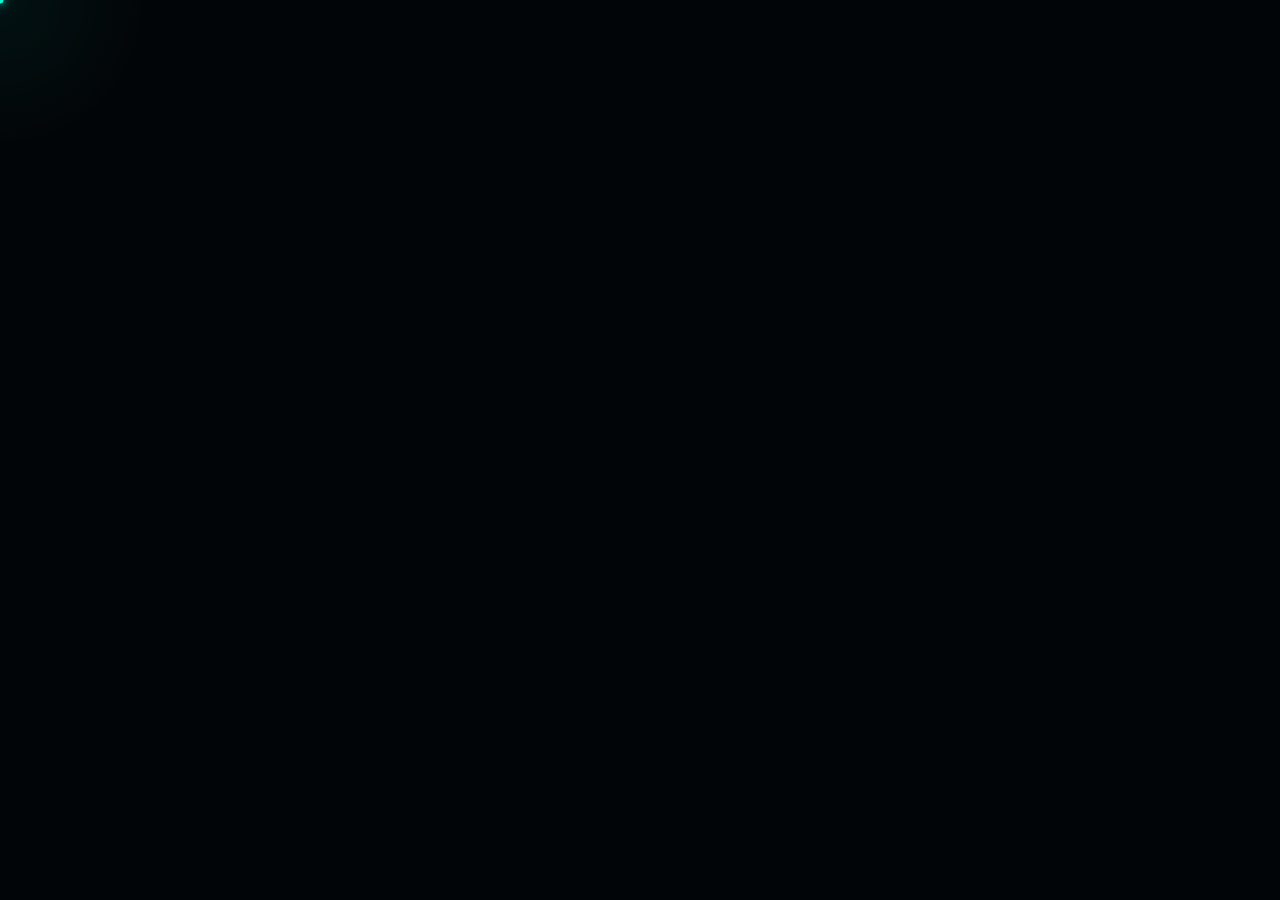
==== commit 54b7a787: "Update and rename PREVIEW-elite-build.html to index.html" ====
--- a/index.html
+++ b/index.html
@@ -1,177 +1,522 @@
 <!DOCTYPE html>
-<html>
+<html lang="en">
 <head>
 <meta charset="UTF-8">
-<meta name="viewport" content="width=device-width,initial-scale=1">
-<title>ELITE BUILD — OXYX STORE</title>
-<link href="https://fonts.googleapis.com/css2?family=Orbitron:wght@400;700;900&family=Rajdhani:wght@500;600;700&family=Share+Tech+Mono&display=swap" rel="stylesheet">
-<style>
-:root{--a:#00ffd5;--v:#b06dff;--r:#ff2d55;--g:#00ff88;--gold:#ffc432;--bg:#020508;--t2:#5a7585;--t3:#2e404d}
-*{margin:0;padding:0;box-sizing:border-box}
-html,body{width:100%;height:100%;overflow:hidden;background:var(--bg)}
-body{display:flex;flex-direction:column;align-items:center;justify-content:center;position:relative}
-canvas{position:fixed;pointer-events:none}
-#cvBase{inset:0;z-index:1}
-#cvGrid{inset:0;z-index:2}
-#cvAurora{inset:0;z-index:3}
-#cvRings{inset:0;z-index:4}
-#cvParts{inset:0;z-index:5}
-.scanlines{position:fixed;inset:0;z-index:6;pointer-events:none;background:repeating-linear-gradient(0deg,transparent,transparent 2px,rgba(0,0,0,.07) 2px,rgba(0,0,0,.07) 4px)}
-.vignette{position:fixed;inset:0;z-index:7;pointer-events:none;background:radial-gradient(ellipse 80% 70% at 50% 50%,transparent 40%,rgba(2,5,8,.75) 100%)}
-.corner{position:fixed;z-index:8;pointer-events:none;width:60px;height:60px}
-.corner svg{width:100%;height:100%}
-.c-tl{top:20px;left:20px}.c-tr{top:20px;right:20px;transform:scaleX(-1)}.c-bl{bottom:20px;left:20px;transform:scaleY(-1)}.c-br{bottom:20px;right:20px;transform:scale(-1,-1)}
-.sideline{position:fixed;z-index:8;pointer-events:none;width:1px;top:80px;bottom:80px;background:linear-gradient(180deg,transparent,rgba(0,255,213,.2),rgba(176,109,255,.12),transparent)}
-.sl-left{left:40px}.sl-right{right:40px}
-.hex-layer{position:fixed;inset:0;z-index:6;pointer-events:none;overflow:hidden}
-.hex{position:absolute;border:1px solid;border-radius:2px;animation:hexFloat linear infinite}
-@keyframes hexFloat{0%{transform:translateY(110vh) rotate(0deg);opacity:0}5%{opacity:1}95%{opacity:.4}100%{transform:translateY(-20vh) rotate(720deg);opacity:0}}
-.stream-layer{position:fixed;inset:0;z-index:5;pointer-events:none;overflow:hidden}
-.stream-col{position:absolute;top:-20px;font-family:'Share Tech Mono',monospace;font-size:11px;line-height:1.6;animation:streamFall linear infinite;white-space:nowrap}
-@keyframes streamFall{0%{transform:translateY(-100%);opacity:0}5%{opacity:1}90%{opacity:.6}100%{transform:translateY(110vh);opacity:0}}
-.top-bar{position:fixed;top:0;left:0;right:0;height:1px;z-index:20;background:linear-gradient(90deg,transparent,var(--a),var(--v),var(--r),transparent);background-size:200%;animation:barFlow 4s linear infinite}
-.bot-bar{position:fixed;bottom:0;left:0;right:0;height:1px;z-index:20;background:linear-gradient(90deg,transparent,var(--v),var(--a),transparent);background-size:200%;animation:barFlow 5s linear infinite reverse}
-@keyframes barFlow{0%{background-position:200%}100%{background-position:-100%}}
-.live-badge{position:fixed;top:22px;right:90px;z-index:20;display:flex;align-items:center;gap:7px;font-family:'Share Tech Mono',monospace;font-size:10px;color:var(--g);letter-spacing:.14em;background:rgba(0,255,136,.06);border:1px solid rgba(0,255,136,.2);padding:5px 12px;border-radius:4px}
-.live-dot{width:6px;height:6px;background:var(--g);border-radius:50%;box-shadow:0 0 8px var(--g);animation:dp 1.2s ease-in-out infinite}
-.content{position:relative;z-index:10;text-align:center;padding:20px;width:100%;max-width:880px}
-.eyebrow{display:inline-flex;align-items:center;gap:9px;font-family:'Share Tech Mono',monospace;font-size:10px;letter-spacing:.28em;color:var(--t2);margin-bottom:22px;padding:5px 16px;background:rgba(0,255,213,.04);border:1px solid rgba(0,255,213,.15);border-radius:20px}
-.ey-dot{width:5px;height:5px;background:var(--a);border-radius:50%;box-shadow:0 0 10px var(--a);animation:dp 1.5s ease-in-out infinite}
-@keyframes dp{0%,100%{opacity:1}50%{opacity:.2}}
-.headline{font-family:'Orbitron',monospace;font-weight:900;line-height:.88;position:relative}
-.line-plain{display:block;font-size:clamp(20px,4.5vw,50px);color:rgba(180,200,220,.7);letter-spacing:.08em;animation:lineIn .8s cubic-bezier(.16,1,.3,1) both}
-.l1{animation-delay:0s}.l3{animation-delay:.18s}
-@keyframes lineIn{from{opacity:0;transform:translateY(28px)}to{opacity:1;transform:translateY(0)}}
-.accent-wrap{display:flex;align-items:center;justify-content:center;position:relative;animation:lineIn .9s cubic-bezier(.16,1,.3,1) .09s both;padding:6px 0}
-.c{display:inline-block;font-family:'Orbitron',monospace;font-weight:900;font-size:clamp(34px,7.5vw,68px);background:linear-gradient(145deg,#ffffff 0%,var(--a) 30%,var(--v) 55%,#ff6ec7 72%,var(--gold) 88%,#ffffff 100%);background-size:280% 100%;-webkit-background-clip:text;-webkit-text-fill-color:transparent;background-clip:text;animation:cSweep 3.2s linear infinite,cWave 2.8s ease-in-out infinite;position:relative}
-.sp{display:inline-block;width:.26em}
-.c:nth-child(1){animation-delay:0s,0s}.c:nth-child(2){animation-delay:-.25s,.08s}.c:nth-child(3){animation-delay:-.5s,.16s}.c:nth-child(4){animation-delay:-.75s,.24s}.c:nth-child(5){animation-delay:-1s,.32s}.c:nth-child(7){animation-delay:-1.1s,.4s}.c:nth-child(8){animation-delay:-1.35s,.48s}.c:nth-child(9){animation-delay:-1.6s,.56s}.c:nth-child(10){animation-delay:-1.85s,.64s}.c:nth-child(11){animation-delay:-2.1s,.72s}
-@keyframes cSweep{0%{background-position:250% 50%}100%{background-position:-80% 50%}}
-@keyframes cWave{0%,100%{transform:translateY(0)}50%{transform:translateY(-10px)}}
-.uline{position:absolute;bottom:-12px;height:3px;border-radius:2px;background:linear-gradient(90deg,var(--r),var(--v),var(--a),var(--gold));background-size:200% 100%;box-shadow:0 0 12px rgba(0,255,213,.9),0 0 24px rgba(176,109,255,.5);animation:uSlide 2.2s linear infinite,uGrow 4s ease-in-out infinite}
-@keyframes uSlide{0%{background-position:200% 0}100%{background-position:-100% 0}}
-@keyframes uGrow{0%,100%{width:6%;left:47%;opacity:.3}45%,55%{width:92%;left:4%;opacity:1}}
-.stats{display:flex;align-items:center;justify-content:center;margin-top:30px;font-family:'Share Tech Mono',monospace}
-.stat{text-align:center;padding:0 22px}
-.sn{font-size:22px;font-weight:700;background:linear-gradient(135deg,var(--a),var(--v));-webkit-background-clip:text;-webkit-text-fill-color:transparent;background-clip:text;animation:sIn 2s ease-out both}
-.sn.s1{animation-delay:.6s}.sn.s2{animation-delay:.75s}.sn.s3{animation-delay:.9s}
-@keyframes sIn{from{opacity:0;transform:translateY(10px)}to{opacity:1;transform:translateY(0)}}
-.sl{font-size:9px;letter-spacing:.22em;color:var(--t3);margin-top:3px}
-.sdiv{width:1px;height:32px;background:linear-gradient(180deg,transparent,var(--t3),transparent)}
-.chips{display:flex;gap:10px;justify-content:center;margin-top:20px;flex-wrap:wrap}
-.chip{font-family:'Share Tech Mono',monospace;font-size:10px;letter-spacing:.1em;padding:5px 13px;border-radius:4px;animation:cIn .6s cubic-bezier(.16,1,.3,1) both}
-.chip:nth-child(1){background:rgba(0,255,213,.07);border:1px solid rgba(0,255,213,.2);color:var(--a);animation-delay:.8s}
-.chip:nth-child(2){background:rgba(176,109,255,.07);border:1px solid rgba(176,109,255,.2);color:var(--v);animation-delay:.9s}
-.chip:nth-child(3){background:rgba(0,255,136,.07);border:1px solid rgba(0,255,136,.2);color:var(--g);animation-delay:1s}
-.chip:nth-child(4){background:rgba(255,196,50,.07);border:1px solid rgba(255,196,50,.2);color:var(--gold);animation-delay:1.1s}
-@keyframes cIn{from{opacity:0;transform:translateY(12px)}to{opacity:1;transform:translateY(0)}}
-</style>
+<meta name="viewport" content="width=device-width,initial-scale=1.0">
+<meta name="robots" content="noindex,nofollow">
+<title>OXYX STORE</title>
+<link rel="preconnect" href="https://fonts.googleapis.com">
+<link href="https://fonts.googleapis.com/css2?family=Orbitron:wght@400;500;700;800;900&family=Rajdhani:wght@400;500;600;700&family=Share+Tech+Mono&display=swap" rel="stylesheet">
+<link rel="stylesheet" href="assets/css/style.css">
 </head>
 <body>
-
-<canvas id="cvBase"></canvas>
-<canvas id="cvGrid"></canvas>
-<canvas id="cvAurora"></canvas>
-<canvas id="cvRings"></canvas>
-<canvas id="cvParts"></canvas>
-
-<div class="scanlines"></div>
-<div class="vignette"></div>
-<div class="top-bar"></div>
-<div class="bot-bar"></div>
-
-<div class="corner c-tl"><svg viewBox="0 0 60 60"><path d="M2 42 L2 2 L42 2" fill="none" stroke="#00ffd5" stroke-width="1.5" opacity=".5"/><circle cx="2" cy="2" r="3" fill="#00ffd5" opacity=".8"/></svg></div>
-<div class="corner c-tr"><svg viewBox="0 0 60 60"><path d="M2 42 L2 2 L42 2" fill="none" stroke="#b06dff" stroke-width="1.5" opacity=".5"/><circle cx="2" cy="2" r="3" fill="#b06dff" opacity=".8"/></svg></div>
-<div class="corner c-bl"><svg viewBox="0 0 60 60"><path d="M2 42 L2 2 L42 2" fill="none" stroke="#b06dff" stroke-width="1.5" opacity=".5"/><circle cx="2" cy="2" r="3" fill="#b06dff" opacity=".8"/></svg></div>
-<div class="corner c-br"><svg viewBox="0 0 60 60"><path d="M2 42 L2 2 L42 2" fill="none" stroke="#00ffd5" stroke-width="1.5" opacity=".5"/><circle cx="2" cy="2" r="3" fill="#00ffd5" opacity=".8"/></svg></div>
-
-<div class="sideline sl-left"></div>
-<div class="sideline sl-right"></div>
-<div class="hex-layer" id="hexLayer"></div>
-<div class="stream-layer" id="streamLayer"></div>
-<div class="live-badge"><span class="live-dot"></span>LIVE</div>
-
-<div class="content">
-  <div class="eyebrow"><span class="ey-dot"></span>OXYX STORE — ELITE BUILD MARKETPLACE</div>
-  <div class="headline">
-    <span class="line-plain l1">THE MOST</span>
-    <span class="accent-wrap">
-      <span class="c">E</span><span class="c">L</span><span class="c">I</span><span class="c">T</span><span class="c">E</span>
-      <span class="sp"> </span>
-      <span class="c">B</span><span class="c">U</span><span class="c">I</span><span class="c">L</span><span class="c">D</span>
-      <span class="uline"></span>
-    </span>
-    <span class="line-plain l3">MARKETPLACE</span>
-  </div>
-  <div class="stats">
-    <div class="stat"><div class="sn s1" id="sB">0</div><div class="sl">BUILDS</div></div>
-    <div class="sdiv"></div>
-    <div class="stat"><div class="sn s2" id="sM">0</div><div class="sl">MEMBERS</div></div>
-    <div class="sdiv"></div>
-    <div class="stat"><div class="sn s3" id="sO">0</div><div class="sl">ONLINE</div></div>
-  </div>
-  <div class="chips">
-    <span class="chip">⬡ .BUILD FORMAT</span>
-    <span class="chip">◈ PREMIUM BUILDS</span>
-    <span class="chip">✦ FREE BUILDS</span>
-    <span class="chip">⚡ INSTANT DOWNLOAD</span>
-  </div>
-</div>
-
-<script>
-// count up
-function countUp(el,target,dur){
-  let s=null;
-  (function step(ts){if(!s)s=ts;const p=Math.min((ts-s)/dur,1),e=1-Math.pow(1-p,3);el.textContent=Math.floor(target*e);if(p<1)requestAnimationFrame(step);})(performance.now());
-}
-setTimeout(()=>{countUp(document.getElementById('sB'),148,1600);countUp(document.getElementById('sM'),2340,1800);countUp(document.getElementById('sO'),17,1200);},700);
-
-// canvas helper
-function mkCv(id){
-  const cv=document.getElementById(id),ctx=cv.getContext('2d');
-  function r(){cv.width=window.innerWidth;cv.height=window.innerHeight;}
-  r();window.addEventListener('resize',r);
-  return{cv,ctx,get W(){return cv.width},get H(){return cv.height}};
-}
-
-// 1. STARS
-const B=mkCv('cvBase');
-const stars=Array.from({length:180},()=>({sx:Math.random(),sy:Math.random(),r:Math.random()*.9+.1,a:Math.random(),da:Math.random()*.003+.001}));
-(function ds(){B.ctx.clearRect(0,0,B.W,B.H);stars.forEach(s=>{s.a+=s.da;if(s.a>1||s.a<0)s.da*=-1;B.ctx.beginPath();B.ctx.arc(s.sx*B.W,s.sy*B.H,s.r,0,Math.PI*2);B.ctx.fillStyle=`rgba(180,210,230,${s.a*.55})`;B.ctx.fill();});requestAnimationFrame(ds);})();
-
-// 2. GRID
-const G=mkCv('cvGrid');let gO=0;
-(function dg(){const{ctx,W,H}=G;ctx.clearRect(0,0,W,H);gO=(gO+.4)%80;const hy=H*.62,vx=W/2;
-  for(let i=-20;i<=20;i++){const x0=vx+i*(W*.055),x1=vx+i*(W*.42);ctx.beginPath();ctx.moveTo(x0,hy);ctx.lineTo(x1,H+20);const a=.07-Math.abs(i)*.003;ctx.strokeStyle=`rgba(0,255,213,${Math.max(0,a)})`;ctx.lineWidth=.5;ctx.stroke();}
-  for(let d=0;d<14;d++){const t=(d/14+gO/H*.1)%1,ease=t*t,y=hy+(H-hy+40)*ease,hw=(W*.5)*ease;ctx.beginPath();ctx.moveTo(vx-hw,y);ctx.lineTo(vx+hw,y);ctx.strokeStyle=`rgba(0,255,213,${.055*(1-ease)})`;ctx.lineWidth=.5;ctx.stroke();}
-  requestAnimationFrame(dg);})();
-
-// 3. AURORA
-const A=mkCv('cvAurora');let at=0;
-const blobs=[{x:.25,y:.35,rx:.45,ry:.28,c:'rgba(0,255,213,',ph:0},{x:.75,y:.38,rx:.42,ry:.25,c:'rgba(176,109,255,',ph:1.5},{x:.5,y:.55,rx:.35,ry:.2,c:'rgba(255,45,85,',ph:3},{x:.18,y:.6,rx:.3,ry:.22,c:'rgba(0,255,136,',ph:2},{x:.82,y:.58,rx:.32,ry:.24,c:'rgba(255,196,50,',ph:.8}];
-(function da(){const{ctx,W,H}=A;ctx.clearRect(0,0,W,H);at+=.004;blobs.forEach(b=>{const gx=(b.x+Math.sin(at+b.ph)*.08)*W,gy=(b.y+Math.cos(at*.7+b.ph)*.06)*H,gg=ctx.createRadialGradient(gx,gy,0,gx,gy,b.rx*W),pulse=.028+Math.sin(at*1.3+b.ph)*.013;gg.addColorStop(0,b.c+pulse+')');gg.addColorStop(1,b.c+'0)');ctx.fillStyle=gg;ctx.fillRect(0,0,W,H);});requestAnimationFrame(da);})();
-
-// 4. RINGS
-const R=mkCv('cvRings');let rA=0;
-const rings=[{r:140,c:'rgba(0,255,213,',sp:.003,d:[12,18],w:.8},{r:200,c:'rgba(176,109,255,',sp:-.002,d:[6,28],w:.65},{r:265,c:'rgba(255,196,50,',sp:.0015,d:[20,30],w:.5},{r:340,c:'rgba(0,255,136,',sp:-.001,d:[8,40],w:.4},{r:420,c:'rgba(255,45,85,',sp:.0008,d:[30,50],w:.3}];
-(function dr(){const{ctx,W,H}=R;ctx.clearRect(0,0,W,H);rA+=.01;const cx=W/2,cy=H/2;rings.forEach((r,i)=>{const rot=rA*r.sp*100+i*1.2;ctx.save();ctx.translate(cx,cy);ctx.rotate(rot);ctx.beginPath();ctx.ellipse(0,0,r.r,r.r*.27,0,0,Math.PI*2);ctx.strokeStyle=r.c+r.w*.11+')';ctx.lineWidth=r.w;ctx.setLineDash(r.d);ctx.stroke();ctx.restore();const dx=r.r*Math.cos(rot),dy=r.r*.27*Math.sin(rot);ctx.beginPath();ctx.arc(cx+dx,cy+dy,2.2,0,Math.PI*2);ctx.fillStyle=r.c+'.85)';ctx.fill();});requestAnimationFrame(dr);})();
-
-// 5. PARTICLES
-const P=mkCv('cvParts');
-const pts=Array.from({length:70},()=>({x:Math.random(),y:Math.random(),vx:(Math.random()-.5)*.00017,vy:(Math.random()-.5)*.00017,r:Math.random()*1.4+.4,c:['rgba(0,255,213,','rgba(176,109,255,','rgba(0,255,136,','rgba(255,196,50,'][Math.floor(Math.random()*4)]}));
-(function dp2(){const{ctx,W,H}=P;ctx.clearRect(0,0,W,H);pts.forEach((p,i)=>{p.x+=p.vx;p.y+=p.vy;if(p.x<0||p.x>1)p.vx*=-1;if(p.y<0||p.y>1)p.vy*=-1;ctx.beginPath();ctx.arc(p.x*W,p.y*H,p.r,0,Math.PI*2);ctx.fillStyle=p.c+'.5)';ctx.fill();pts.slice(i+1).forEach(q=>{const d=Math.hypot((p.x-q.x)*W,(p.y-q.y)*H);if(d<115){ctx.beginPath();ctx.moveTo(p.x*W,p.y*H);ctx.lineTo(q.x*W,q.y*H);ctx.strokeStyle=`rgba(0,255,213,${.065*(1-d/115)})`;ctx.lineWidth=.5;ctx.stroke();}});});requestAnimationFrame(dp2);})();
-
-// HEXAGONS
-const hL=document.getElementById('hexLayer');
-const hC=['rgba(0,255,213,.25)','rgba(176,109,255,.2)','rgba(255,196,50,.15)','rgba(255,45,85,.15)','rgba(0,255,136,.18)'];
-function spHex(){const h=document.createElement('div');h.className='hex';const sz=Math.random()*24+8,dur=Math.random()*14+10,col=hC[Math.floor(Math.random()*hC.length)];h.style.cssText=`left:${Math.random()*100}%;width:${sz}px;height:${sz}px;border-color:${col};animation-duration:${dur}s;animation-delay:${-Math.random()*dur}s`;hL.appendChild(h);setTimeout(()=>h.remove(),dur*1000+500);}
-for(let i=0;i<22;i++)spHex();setInterval(spHex,700);
-
-// DATA STREAM
-const sL=document.getElementById('streamLayer');
-const chars='01アイウエオカキクケコサシスセソタチツテトナニヌネノ';
-function spStream(){const c=document.createElement('div');c.className='stream-col';const n=Math.floor(Math.random()*16+6);c.textContent=Array.from({length:n},()=>chars[Math.floor(Math.random()*chars.length)]).join('\n');const hue=Math.random()>.5?'rgba(0,255,213,':'rgba(176,109,255,';c.style.cssText=`left:${Math.random()*100}%;font-size:${Math.random()*4+9}px;color:${hue}${Math.random()*.28+.08});animation-duration:${Math.random()*8+5}s;animation-delay:${-Math.random()*8}s`;sL.appendChild(c);setTimeout(()=>c.remove(),14000);}
-for(let i=0;i<28;i++)spStream();setInterval(spStream,380);
-</script>
+<canvas id="bgCanvas"></canvas>
+<div id="cGlow"></div><div id="cDot"></div>
+<button id="btnTop" onclick="window.scrollTo({top:0,behavior:'smooth'})">↑</button>
+
+<!-- SEARCH -->
+<div id="searchOverlay" onclick="if(event.target===this)closeSearch()">
+  <div class="srch-box">
+    <div class="srch-top"><span>🔍</span><input id="srchInput" type="text" placeholder="Search builds..." autocomplete="off" oninput="doSearch(this.value)" onkeydown="if(event.key==='Escape')closeSearch()"><button onclick="closeSearch()">✕</button></div>
+    <div id="srchResults" class="srch-results"></div>
+    <div class="srch-hint"><kbd>ESC</kbd> close &nbsp;·&nbsp; <kbd>Ctrl+K</kbd> open</div>
+  </div>
+</div>
+
+<!-- NOTIF PANEL -->
+<div id="notifPanel" class="notif-panel" style="display:none">
+  <div class="np-hdr"><span class="np-title">🔔 NOTIFICATIONS</span><button class="np-clear" onclick="clearNotifs()">Clear all</button></div>
+  <div id="notifList"></div>
+</div>
+
+<!-- BANNED -->
+<div id="screenBanned" style="display:none" class="fullscreen-ban">
+  <div class="ban-inner">
+    <div class="ban-icon">🚫</div>
+    <div class="ban-title" data-text="ACCESS DENIED">ACCESS DENIED</div>
+    <p class="ban-sub">Your IP has been permanently blocked</p>
+    <div class="ban-ip" id="banIpDisplay"></div>
+    <div class="ban-code">SYSTEM :: IP_FORBIDDEN_0xBAN</div>
+  </div>
+</div>
+
+<!-- LOADING -->
+<div id="screenLoad" class="load-screen">
+  <canvas id="loadCanvas"></canvas>
+  <div class="load-center">
+    <div class="load-logo"><span class="ox">OX</span><span class="yx">YX</span></div>
+    <div class="load-store">S T O R E</div>
+    <div class="load-bar-wrap"><div class="load-bar" id="loadBar"></div></div>
+    <div class="load-msg" id="loadMsg">INITIALIZING SYSTEM...</div>
+  </div>
+</div>
+
+<!-- AUTH -->
+<div id="screenAuth" style="display:none" class="auth-screen">
+  <canvas id="authCanvas" class="auth-canvas"></canvas>
+  <div class="auth-left">
+    <div class="auth-brand-content">
+      <div class="brand-hex-wrap">
+        <svg viewBox="0 0 120 120" class="brand-hex-svg">
+          <defs><linearGradient id="hg" x1="0%" y1="0%" x2="100%" y2="100%"><stop offset="0%" stop-color="#00ffd5"/><stop offset="100%" stop-color="#b06dff"/></linearGradient></defs>
+          <polygon points="60,5 112,32 112,88 60,115 8,88 8,32" fill="none" stroke="url(#hg)" stroke-width="1.5" class="hex-anim"/>
+        </svg>
+        <div class="brand-hex-inner"><span class="ox">OX</span><span class="yx">YX</span></div>
+      </div>
+      <h1 class="brand-title">OXYX<span>STORE</span></h1>
+      <p class="brand-tagline">ELITE BUILD MARKETPLACE</p>
+      <div class="brand-features">
+        <div class="bf-row"><span class="bf-dot"></span><span>Upload &amp; sell your builds</span></div>
+        <div class="bf-row"><span class="bf-dot"></span><span>Premium &amp; free .build files</span></div>
+        <div class="bf-row"><span class="bf-dot"></span><span>Wishlist, reactions &amp; view counts</span></div>
+        <div class="bf-row"><span class="bf-dot"></span><span>Live member tracking</span></div>
+        <div class="bf-row"><span class="bf-dot"></span><span>PowerShell admin panel</span></div>
+      </div>
+      <div class="brand-stats">
+        <div class="bs-item"><div class="bs-n" id="authStatB">0</div><div class="bs-l">BUILDS</div></div>
+        <div class="bs-sep"></div>
+        <div class="bs-item"><div class="bs-n" id="authStatU">0</div><div class="bs-l">MEMBERS</div></div>
+        <div class="bs-sep"></div>
+        <div class="bs-item"><div class="bs-n" style="color:var(--fr)">99%</div><div class="bs-l">TRUSTED</div></div>
+      </div>
+    </div>
+  </div>
+  <div class="auth-right">
+    <div class="auth-card" id="authCard">
+      <div class="auth-card-border"></div>
+      <div class="auth-card-glow-top"></div>
+      <div class="auth-head">
+        <div class="auth-logo"><span class="ox">OX</span><span class="yx">YX</span></div>
+        <p class="auth-sub-text">Sign in to your account</p>
+      </div>
+      <div class="tab-row">
+        <button class="atab active" id="tabL" onclick="switchTab('login')">LOGIN</button>
+        <button class="atab" id="tabR" onclick="switchTab('register')">REGISTER</button>
+      </div>
+      <div id="fLogin" class="aform active">
+        <div class="fg"><label>USERNAME</label><div class="ib"><span>⬡</span><input id="lU" type="text" placeholder="enter username" autocomplete="off" spellcheck="false"></div></div>
+        <div class="fg"><label>PASSWORD</label><div class="ib"><span>◎</span><input id="lP" type="password" placeholder="••••••••••"><button class="eye-btn" onclick="toggleEye('lP',this)">👁</button></div></div>
+        <div class="aerr" id="lErr"></div>
+        <button class="submit-btn" onclick="doLogin()"><span>CONNECT</span><span class="btn-arrow">→</span><div class="btn-shine"></div></button>
+        <p class="auth-switch-txt">No account? <a onclick="switchTab('register')">Register here</a></p>
+      </div>
+      <div id="fReg" class="aform">
+        <div class="fg"><label>USERNAME</label><div class="ib"><span>⬡</span><input id="rU" type="text" placeholder="create username" autocomplete="off"></div></div>
+        <div class="fg"><label>EMAIL</label><div class="ib"><span>◐</span><input id="rE" type="email" placeholder="your@email.com"></div></div>
+        <div class="fg"><label>PASSWORD</label>
+          <div class="ib"><span>◎</span><input id="rP" type="password" placeholder="min 6 chars" oninput="onPwInput(this.value)"><button class="eye-btn" onclick="toggleEye('rP',this)">👁</button></div>
+          <div class="pw-meter"><div class="pw-bar" id="pwBar"></div><span class="pw-lbl" id="pwLbl"></span></div>
+        </div>
+        <div class="fg"><label>STAFF CODE <small>(optional)</small></label><div class="ib"><span>◈</span><input id="rC" type="text" placeholder="staff code if you have one"></div></div>
+        <div class="aerr" id="rErr"></div>
+        <button class="submit-btn" onclick="doRegister()"><span>CREATE ACCOUNT</span><span class="btn-arrow">→</span><div class="btn-shine"></div></button>
+        <p class="auth-switch-txt">Have account? <a onclick="switchTab('login')">Login</a></p>
+      </div>
+    </div>
+  </div>
+</div>
+
+<div id="mainApp" style="display:none">
+
+<!-- TICKER -->
+<div class="ticker-wrap" id="tickerWrap" style="display:none">
+  <span class="ticker-label">📢</span>
+  <div class="ticker-track"><span class="ticker-inner" id="tickerInner"></span></div>
+  <button class="ticker-x" onclick="document.getElementById('tickerWrap').style.display='none'">✕</button>
+</div>
+
+<!-- NAVBAR -->
+<nav class="navbar" id="navbar">
+  <div class="nb-logo" onclick="goTo('home')"><span class="ox">OX</span><span class="yx">YX</span><span class="nb-store-txt">STORE</span></div>
+  <div class="nb-links" id="nbLinks">
+    <a class="nl active" id="nl-home"    onclick="goTo('home')">HOME</a>
+    <a class="nl"        id="nl-store"   onclick="goTo('store')">ALL BUILDS</a>
+    <a class="nl"        id="nl-premium" onclick="goTo('premium')">PREMIUM</a>
+    <a class="nl"        id="nl-free"    onclick="goTo('free')">FREE</a>
+    <a class="nl nl-upload"  id="nl-submit"  onclick="goTo('submit')">+ UPLOAD BUILD</a>
+    <a class="nl nl-profile" id="nl-profile" onclick="goTo('profile')" style="display:none">👤 PROFILE</a>
+    <a class="nl nl-admin"   id="nl-admin"   onclick="goTo('admin')"   style="display:none">⚙ PANEL</a>
+  </div>
+  <div class="nb-right">
+    <div class="nb-live"><div class="nb-live-dot"></div><span class="nb-live-num" id="navOnlineNum">0</span><span class="nb-live-txt">ONLINE</span></div>
+    <button class="nb-icon-btn" onclick="openSearch()" title="Ctrl+K">🔍</button>
+    <div style="position:relative;display:inline-block">
+      <button class="nb-icon-btn" id="notifBtn" onclick="toggleNotifPanel()">🔔</button>
+      <span class="notif-dot" id="notifDot" style="display:none"></span>
+    </div>
+    <button class="nb-mob-btn" onclick="toggleNav()">☰</button>
+    <div class="nb-user-info">
+      <div class="nb-avatar" id="nbAv">O</div>
+      <div class="nb-user-text">
+        <div class="nb-username" id="nbNm">—</div>
+        <div class="nb-role-chip" id="nbRc">USER</div>
+      </div>
+    </div>
+    <button class="btn-logout" onclick="doLogout()">⏻ LOGOUT</button>
+  </div>
+</nav>
+
+<!-- HOME -->
+<section id="sec-home" class="sec active">
+  <div class="hero">
+    <div class="hero-left">
+      <div class="hero-eyebrow"><span class="ey-dot"></span>OXYX STORE — BUILD MARKETPLACE</div>
+      <h1 class="hero-h1">
+        <span class="h1-line" style="--d:0s">THE MOST</span>
+        <span class="h1-line h1-accent" style="--d:.08s">
+          <span class="eb-word">E</span><span class="eb-word">L</span><span class="eb-word">I</span><span class="eb-word">T</span><span class="eb-word">E</span><span class="eb-space"> </span><span class="eb-word">B</span><span class="eb-word">U</span><span class="eb-word">I</span><span class="eb-word">L</span><span class="eb-word eb-last">D</span>
+          <span class="eb-line"></span>
+        </span>
+        <span class="h1-line" style="--d:.16s">MARKETPLACE</span>
+      </h1>
+      <p class="hero-desc">Buy, sell and upload <em>premium builds</em> &amp; <em>free builds</em>. Upload your build files in <em>.build format</em> with photo previews.</p>
+      <div class="hero-btns">
+        <button class="hbtn hbtn-primary" onclick="goTo('store')">EXPLORE BUILDS</button>
+        <button class="hbtn hbtn-ghost"   onclick="goTo('submit')">+ UPLOAD BUILD</button>
+      </div>
+      <div class="hero-stats">
+        <div class="hs"><div class="hs-n" id="hsB">0</div><div class="hs-l">BUILDS</div></div>
+        <div class="hs-sep"></div>
+        <div class="hs"><div class="hs-n" id="hsP">0</div><div class="hs-l">PREMIUM</div></div>
+        <div class="hs-sep"></div>
+        <div class="hs"><div class="hs-n" id="hsF">0</div><div class="hs-l">FREE</div></div>
+        <div class="hs-sep"></div>
+        <div class="hs"><div class="hs-n" id="hsU">0</div><div class="hs-l">MEMBERS</div></div>
+        <div class="hs-sep"></div>
+        <div class="hs"><div class="hs-n hs-live" id="hsOnline">0</div><div class="hs-l">ONLINE</div></div>
+      </div>
+    </div>
+    <div class="hero-right">
+      <div class="orb-3d">
+        <div class="orb-ring or1"></div><div class="orb-ring or2"></div><div class="orb-ring or3"></div>
+        <div class="orb-core"><div class="oc-logo"><span class="ox">OX</span><span class="yx">YX</span></div><div class="oc-sub">STORE</div></div>
+        <div class="orb-sat os1"><div class="os-dot" style="background:var(--a)"></div></div>
+        <div class="orb-sat os2"><div class="os-dot" style="background:var(--v)"></div></div>
+        <div class="orb-sat os3"><div class="os-dot" style="background:var(--r)"></div></div>
+      </div>
+    </div>
+  </div>
+  <div class="home-section reveal">
+    <div class="hs-header"><div class="hs-title-row"><h2 class="hs-title">FEATURED BUILDS</h2><div class="hs-line"></div></div><button class="btn-see-all" onclick="goTo('store')">VIEW ALL →</button></div>
+    <div class="builds-grid" id="featGrid"></div>
+  </div>
+  <div class="home-section reveal">
+    <div class="hs-header"><div class="hs-title-row"><h2 class="hs-title">CATEGORIES</h2><div class="hs-line"></div></div></div>
+    <div class="cat-grid">
+      <div class="cat-card cat-premium" onclick="goTo('premium')"><div class="cc-icon">♛</div><div class="cc-name">Premium Builds</div><div class="cc-count" id="ccPrem">0 builds</div><div class="cc-arr">→</div></div>
+      <div class="cat-card cat-free"    onclick="goTo('free')"   ><div class="cc-icon">✦</div><div class="cc-name">Free Builds</div><div class="cc-count" id="ccFree">0 builds</div><div class="cc-arr">→</div></div>
+      <div class="cat-card cat-upload"  onclick="goTo('submit')" ><div class="cc-icon">↑</div><div class="cc-name">Upload Build</div><div class="cc-count">Share &amp; earn</div><div class="cc-arr">→</div></div>
+    </div>
+  </div>
+  <div class="home-section reveal">
+    <div class="hs-header"><div class="hs-title-row"><h2 class="hs-title">WHY OXYX STORE?</h2><div class="hs-line"></div></div></div>
+    <div class="why-grid">
+      <div class="why-card wc1"><div class="wc-ico">⚡</div><div class="wc-title">Instant Access</div><div class="wc-desc">Download .build files immediately after purchase.</div></div>
+      <div class="why-card wc2"><div class="wc-ico">🛡</div><div class="wc-title">Verified Builds</div><div class="wc-desc">Every build reviewed by owner before going live.</div></div>
+      <div class="why-card wc3"><div class="wc-ico">💎</div><div class="wc-title">Premium Quality</div><div class="wc-desc">Curated builds from talented developers.</div></div>
+      <div class="why-card wc4"><div class="wc-ico">🚀</div><div class="wc-title">Fast Delivery</div><div class="wc-desc">Your build goes live fast. Upload once, reach all members instantly.</div></div>
+    </div>
+  </div>
+  <div class="home-section reveal">
+    <div class="hs-header"><div class="hs-title-row"><h2 class="hs-title">RECENTLY ADDED</h2><div class="hs-line"></div></div><button class="btn-see-all" onclick="goTo('store')">VIEW ALL →</button></div>
+    <div class="builds-grid" id="recentGrid"></div>
+  </div>
+
+  <!-- STATS BANNER -->
+  <div class="home-section reveal">
+    <div class="stats-banner">
+      <div class="sb-item"><div class="sb-num" id="sbBuilds">0</div><div class="sb-label">BUILDS UPLOADED</div></div>
+      <div class="sb-div"></div>
+      <div class="sb-item"><div class="sb-num" id="sbMembers">0</div><div class="sb-label">MEMBERS JOINED</div></div>
+      <div class="sb-div"></div>
+      <div class="sb-item"><div class="sb-num" id="sbOnlineStat">0</div><div class="sb-label">ONLINE RIGHT NOW</div></div>
+      <div class="sb-div"></div>
+      <div class="sb-item"><div class="sb-num" style="color:var(--gold)">100%</div><div class="sb-label">LEGIT BUILDS</div></div>
+    </div>
+  </div>
+
+  <!-- FAQ -->
+  <div class="home-section reveal">
+    <div class="hs-header"><div class="hs-title-row"><h2 class="hs-title">FAQ</h2><div class="hs-line"></div></div></div>
+    <div class="faq-list">
+      <div class="faq-item" onclick="toggleFaq(this)">
+        <div class="faq-q"><span>What is a .build file?</span><span class="faq-arr">+</span></div>
+        <div class="faq-a">A <strong>.build</strong> file is a packaged project file exclusive to OXYX STORE. It contains your complete project in a single distributable format that's easy to share and deploy.</div>
+      </div>
+      <div class="faq-item" onclick="toggleFaq(this)">
+        <div class="faq-q"><span>How do I upload my build?</span><span class="faq-arr">+</span></div>
+        <div class="faq-a">Go to <strong>UPLOAD BUILD</strong> in the navbar. Upload your .build file, add a preview photo, fill in the details and submit. The owner reviews within 24 hours before it goes live.</div>
+      </div>
+      <div class="faq-item" onclick="toggleFaq(this)">
+        <div class="faq-q"><span>Are free builds actually free?</span><span class="faq-arr">+</span></div>
+        <div class="faq-a">Yes, 100% free. Click the build, hit Download, and get the .build file immediately — no payment required beyond your OXYX account.</div>
+      </div>
+      <div class="faq-item" onclick="toggleFaq(this)">
+        <div class="faq-q"><span>How do I buy a premium build?</span><span class="faq-arr">+</span></div>
+        <div class="faq-a">Click any premium build then <strong>BUY NOW</strong>. You'll see the seller's contact (WhatsApp or Discord). Reach out directly to arrange payment and receive your file.</div>
+      </div>
+      <div class="faq-item" onclick="toggleFaq(this)">
+        <div class="faq-q"><span>Can I sell my own builds?</span><span class="faq-arr">+</span></div>
+        <div class="faq-a">Absolutely! Upload your build, set it as Premium, enter your price in IDR, and add your contact. After owner approval, buyers contact you directly. OXYX takes 20% for premium builds.</div>
+      </div>
+      <div class="faq-item" onclick="toggleFaq(this)">
+        <div class="faq-q"><span>How long does review take?</span><span class="faq-arr">+</span></div>
+        <div class="faq-a">Typically within 24 hours. Track your pending builds in the Upload section. You'll get a notification once approved.</div>
+      </div>
+      <div class="faq-item" onclick="toggleFaq(this)">
+        <div class="faq-q"><span>What formats can I upload?</span><span class="faq-arr">+</span></div>
+        <div class="faq-a">Only <strong>.build</strong> files are accepted for the build file, and JPG/PNG/WEBP (max 5MB) for the preview photo. Make sure your project is properly packaged before uploading.</div>
+      </div>
+    </div>
+  </div>
+</section>
+
+<!-- ALL BUILDS -->
+<section id="sec-store" class="sec">
+  <div class="sec-head"><h2 class="sec-title">ALL BUILDS</h2>
+    <div class="filter-bar">
+      <button class="flt active" onclick="applyFilter('all',this,'storeGrid')">ALL</button>
+      <button class="flt" onclick="applyFilter('premium',this,'storeGrid')">PREMIUM</button>
+      <button class="flt" onclick="applyFilter('free',this,'storeGrid')">FREE</button>
+    </div>
+  </div>
+  <div class="builds-grid" id="storeGrid"></div>
+</section>
+
+<!-- PREMIUM -->
+<section id="sec-premium" class="sec">
+  <div class="sec-head"><h2 class="sec-title">PREMIUM BUILDS <span style="color:var(--gold)">♛</span></h2><p class="sec-sub">Exclusive builds, highest quality</p></div>
+  <div class="builds-grid" id="premGrid"></div>
+</section>
+
+<!-- FREE -->
+<section id="sec-free" class="sec">
+  <div class="sec-head"><h2 class="sec-title">FREE BUILDS <span style="color:var(--fr)">✦</span></h2><p class="sec-sub">High quality, completely free</p></div>
+  <div class="builds-grid" id="freeGrid"></div>
+</section>
+
+<!-- UPLOAD -->
+<section id="sec-submit" class="sec">
+  <div class="sec-head"><h2 class="sec-title">↑ UPLOAD BUILD</h2><p class="sec-sub">Submit — owner reviews before going live</p></div>
+  <div class="upload-layout">
+    <div class="upload-form-card">
+      <div class="ufc-label">BUILD SUBMISSION FORM</div>
+      <div class="ufc-note">Upload .build file + preview photo. Pending owner approval.</div>
+      <div class="upload-files-row">
+        <div class="file-drop-zone" id="buildDropZone" onclick="document.getElementById('buildFileInput').click()">
+          <input type="file" id="buildFileInput" accept=".build" style="display:none" onchange="handleBuildFile(this)">
+          <div class="fdz-icon">📦</div><div class="fdz-main">Drop .build file here</div>
+          <div class="fdz-sub">.build format only</div><div class="fdz-selected" id="buildFileName"></div>
+        </div>
+        <div class="file-drop-zone photo-zone" id="photoDropZone" onclick="document.getElementById('photoFileInput').click()">
+          <input type="file" id="photoFileInput" accept="image/*" style="display:none" onchange="handlePhotoFile(this)">
+          <div id="photoPreviewWrap" class="photo-preview-wrap" style="display:none">
+            <img id="photoPreviewImg" class="photo-preview-img" src="" alt=""><div class="photo-preview-overlay">Change Photo</div>
+          </div>
+          <div id="photoPlaceholder"><div class="fdz-icon">🖼</div><div class="fdz-main">Preview Photo</div><div class="fdz-sub">JPG/PNG/WEBP max 5MB</div></div>
+        </div>
+      </div>
+      <div class="uf-grid">
+        <div class="fg"><label>BUILD NAME <span class="req">*</span></label><div class="ib"><input id="sbN" placeholder="your build name"></div></div>
+        <div class="fg"><label>TYPE <span class="req">*</span></label><div class="ib"><select id="sbT"><option value="free">Free</option><option value="premium">Premium</option></select></div></div>
+        <div class="fg"><label>PRICE (IDR)</label><div class="ib"><input type="number" id="sbP" placeholder="0"></div></div>
+        <div class="fg"><label>CATEGORY</label><div class="ib"><input id="sbC" placeholder="Dashboard, Portfolio..."></div></div>
+        <div class="fg full"><label>DESCRIPTION <span class="req">*</span></label><div class="ib"><textarea id="sbD" rows="3" placeholder="Describe features, tech stack..."></textarea></div></div>
+        <div class="fg full"><label>DEMO LINK <span class="req">*</span></label><div class="ib"><input id="sbL" placeholder="https://your-demo.com"></div></div>
+        <div class="fg full"><label>SELLER CONTACT</label><div class="ib"><input id="sbK" placeholder="wa.me/... or Discord: user#0000"></div></div>
+      </div>
+      <div class="tos-row"><label class="tos-label"><input type="checkbox" id="sbTos"><span>I confirm this is my original work</span></label></div>
+      <button class="submit-build-btn" onclick="submitBuild()"><span>↑ SUBMIT BUILD</span><div class="btn-shine"></div></button>
+    </div>
+    <div class="upload-sidebar">
+      <div class="usb-card"><div class="usb-title">📋 GUIDELINES</div>
+        <div class="usb-list">
+          <div class="usb-item"><span>1</span>Upload .build file (required)</div>
+          <div class="usb-item"><span>2</span>Add a preview photo</div>
+          <div class="usb-item"><span>3</span>Fill all required fields</div>
+          <div class="usb-item"><span>4</span>Review within 24 hours</div>
+          <div class="usb-item"><span>5</span>Violating builds removed</div>
+          <div class="usb-item"><span>6</span>Premium: 20% revenue share</div>
+        </div>
+      </div>
+      <div class="usb-card"><div class="usb-title">⏳ YOUR PENDING</div><div id="myPendingList" class="usb-pending"></div></div>
+    </div>
+  </div>
+</section>
+
+<!-- PROFILE -->
+<section id="sec-profile" class="sec">
+  <div class="sec-head"><h2 class="sec-title">👤 MY PROFILE</h2></div>
+  <div id="profileContent"></div>
+</section>
+
+<!-- ADMIN PANEL — content divs use class="admtab" (NOT "atab") -->
+<section id="sec-admin" class="sec">
+  <div class="admin-wrap">
+    <div class="panel-hdr">
+      <div class="ph-left">
+        <div class="ph-crown" id="phCrown">👑</div>
+        <div>
+          <div class="ph-title">CONTROL PANEL</div>
+          <div class="ph-sub" id="adminSubTxt">Full system access · <span id="adminClock" style="color:var(--a)"></span></div>
+        </div>
+      </div>
+      <div class="ph-right">
+        <div class="ph-role-badge" id="adminRoleBadge">OWNER</div>
+        <div class="ph-live-badge"><span class="ph-live-dot"></span><span id="panelOnlineCount">0</span> ONLINE</div>
+      </div>
+    </div>
+    <div class="stat-grid" id="statGrid" style="display:none">
+      <div class="sc sc-on"><div class="sc-glow"></div><span class="sc-ico">🟢</span><div class="sc-n" id="scOnline">0</div><div class="sc-l">ONLINE NOW</div><div class="sc-bar"></div></div>
+      <div class="sc sc-bu"><div class="sc-glow"></div><span class="sc-ico">📦</span><div class="sc-n" id="scBuilds">0</div><div class="sc-l">TOTAL BUILDS</div><div class="sc-bar"></div></div>
+      <div class="sc sc-pr"><div class="sc-glow"></div><span class="sc-ico">♛</span><div class="sc-n" id="scPremium">0</div><div class="sc-l">PREMIUM</div><div class="sc-bar"></div></div>
+      <div class="sc sc-mb"><div class="sc-glow"></div><span class="sc-ico">👥</span><div class="sc-n" id="scMembers">0</div><div class="sc-l">MEMBERS</div><div class="sc-bar"></div></div>
+      <div class="sc sc-pe"><div class="sc-glow"></div><span class="sc-ico">⏳</span><div class="sc-n" id="scPending">0</div><div class="sc-l">PENDING</div><div class="sc-bar"></div></div>
+      <div class="sc sc-bn"><div class="sc-glow"></div><span class="sc-ico">🚫</span><div class="sc-n" id="scBanned">0</div><div class="sc-l">BANNED IPs</div><div class="sc-bar"></div></div>
+    </div>
+    <div class="owner-alert" id="ownerAlert" style="display:none">
+      <span>⚠</span><span id="ownerAlertMsg" style="flex:1"></span><button onclick="this.parentElement.style.display='none'">✕</button>
+    </div>
+    <div class="admin-tabs" id="adminTabsNav"></div>
+
+    <!-- BUILDS TAB -->
+    <div class="admtab active" id="admtab-builds">
+      <div class="panel-box" id="addBuildBox" style="display:none">
+        <div class="pb-title">+ ADD BUILD</div>
+        <div class="pb-grid">
+          <div class="fg"><label>BUILD NAME</label><div class="ib"><input id="aN" placeholder="build name"></div></div>
+          <div class="fg"><label>TYPE</label><div class="ib"><select id="aT"><option value="premium">Premium</option><option value="free">Free</option></select></div></div>
+          <div class="fg"><label>PRICE (IDR)</label><div class="ib"><input type="number" id="aP" placeholder="0"></div></div>
+          <div class="fg"><label>CATEGORY</label><div class="ib"><input id="aC" placeholder="Dashboard..."></div></div>
+          <div class="fg full"><label>DESCRIPTION</label><div class="ib"><textarea id="aD" rows="2"></textarea></div></div>
+          <div class="fg full"><label>LINK</label><div class="ib"><input id="aL" placeholder="https://..."></div></div>
+        </div>
+        <button class="pb-btn" onclick="adminAddBuild()">+ ADD BUILD</button>
+      </div>
+      <div class="panel-box" id="pendingBox" style="display:none">
+        <div class="pb-title">⏳ PENDING REVIEW <span class="pending-badge" id="pendBadge">0</span></div>
+        <div class="panel-list" id="pendingList"></div>
+      </div>
+      <div class="panel-box">
+        <div class="pb-title-row">
+          <div class="pb-title">📦 ALL BUILDS</div>
+          <div class="pb-search"><span>🔍</span><input placeholder="search builds..." oninput="filterAdminBuilds(this.value)"></div>
+        </div>
+        <div class="panel-list" id="buildPanelList"></div>
+      </div>
+    </div>
+
+    <!-- USERS TAB (owner) -->
+    <div class="admtab" id="admtab-users">
+      <div class="user-cards-grid" id="userCardsGrid"></div>
+    </div>
+
+    <!-- LIVE IP TAB (owner) -->
+    <div class="admtab" id="admtab-live">
+      <div class="live-layout">
+        <div class="panel-box live-feed-box">
+          <div class="live-hdr">
+            <div class="live-pill"><span class="live-dot-r">●</span> LIVE VISITOR FEED</div>
+            <div style="display:flex;align-items:center;gap:8px;font-family:var(--fm);font-size:.63rem;color:var(--t2)">Refresh: <strong id="liveCountdown" style="color:var(--a)">10</strong>s <button class="pb-btn-sm" onclick="refreshLive()">⟳</button></div>
+          </div>
+          <div class="live-mini-stats">
+            <div class="lms"><div class="lms-n" id="lsOnline">0</div><div class="lms-l">ONLINE</div></div>
+            <div class="lms"><div class="lms-n" id="lsTotal">0</div><div class="lms-l">SESSIONS</div></div>
+            <div class="lms"><div class="lms-n" id="lsBanned">0</div><div class="lms-l">BANNED</div></div>
+          </div>
+          <div class="visitor-feed" id="visitorFeed"></div>
+        </div>
+        <div class="live-right">
+          <div class="panel-box"><div class="pb-title">📱 DEVICE BREAKDOWN</div><div id="deviceBars" class="device-bars"></div></div>
+          <div class="panel-box"><div class="pb-title">📋 RECENT ACTIVITY</div><div id="activityFeed" class="activity-feed"></div></div>
+        </div>
+      </div>
+    </div>
+
+    <!-- BAN TAB (owner) -->
+    <div class="admtab" id="admtab-ban">
+      <div class="two-col">
+        <div class="panel-box">
+          <div class="pb-title" style="color:var(--r)">🚫 BAN IP ADDRESS</div>
+          <div class="pb-grid">
+            <div class="fg"><label>IP ADDRESS</label><div class="ib"><input id="banIpIn" placeholder="180.x.x.x"></div></div>
+            <div class="fg"><label>REASON</label><div class="ib"><input id="banRsnIn" placeholder="reason..."></div></div>
+          </div>
+          <button class="pb-btn danger" onclick="doBanIp()">🚫 BAN THIS IP</button>
+        </div>
+        <div class="panel-box"><div class="pb-title">📋 BANNED IPs</div><div class="panel-list" id="banPanelList"></div></div>
+      </div>
+    </div>
+
+    <!-- RESET PWD TAB (owner) -->
+    <div class="admtab" id="admtab-pwd">
+      <div style="max-width:480px">
+        <div class="panel-box">
+          <div class="pb-title">🔑 RESET PASSWORD</div>
+          <p class="pb-note">Leave username blank to reset your own.</p>
+          <div class="pb-grid">
+            <div class="fg"><label>TARGET USERNAME</label><div class="ib"><input id="pwdTarget" placeholder="blank = yourself"></div></div>
+            <div class="fg"><label>NEW PASSWORD</label><div class="ib"><input type="password" id="pwdNew" placeholder="min 6 chars"><button class="eye-btn" onclick="toggleEye('pwdNew',this)">👁</button></div></div>
+            <div class="fg"><label>CONFIRM</label><div class="ib"><input type="password" id="pwdConf" placeholder="repeat password"><button class="eye-btn" onclick="toggleEye('pwdConf',this)">👁</button></div></div>
+          </div>
+          <div class="aerr" id="pwdErr"></div>
+          <button class="pb-btn" onclick="doResetPassword()">🔑 RESET PASSWORD</button>
+        </div>
+      </div>
+    </div>
+
+    <!-- STAFF CODES TAB (owner) -->
+    <div class="admtab" id="admtab-codes">
+      <div class="two-col">
+        <div class="panel-box">
+          <div class="pb-title">🎫 STAFF ACCESS CODES</div>
+          <p class="pb-note">One-time codes for staff registration.</p>
+          <button class="pb-btn" onclick="generateStaffCode()">+ GENERATE CODE</button>
+          <div class="gen-code-box" id="genCodeBox" style="display:none">
+            <div class="gcb-label">NEW CODE — COPY &amp; SHARE</div>
+            <div class="gcb-code" id="genCodeVal">—</div>
+          </div>
+        </div>
+        <div class="panel-box"><div class="pb-title">ACTIVE CODES</div><div class="panel-list" id="staffCodeList"></div></div>
+      </div>
+    </div>
+
+    <!-- TOOLS TAB (owner) -->
+    <div class="admtab" id="admtab-tools">
+      <div class="two-col">
+        <div class="panel-box">
+          <div class="pb-title">📢 ANNOUNCEMENT</div>
+          <p class="pb-note">Scrolling ticker bar for all logged-in users.</p>
+          <div class="fg full"><label>ANNOUNCEMENT TEXT</label><div class="ib"><input id="announceInput" placeholder="Your announcement..."></div></div>
+          <div style="display:flex;gap:10px;margin-top:6px">
+            <button class="pb-btn" onclick="saveAnnouncement()">💾 PUBLISH</button>
+            <button class="pb-btn pb-ghost" onclick="clearAnnouncement()">✕ CLEAR</button>
+          </div>
+        </div>
+        <div class="panel-box">
+          <div class="pb-title">📊 DATA TOOLS</div>
+          <p class="pb-note">Export JSON backup (passwords hidden).</p>
+          <button class="pb-btn" onclick="exportData()" style="margin-bottom:14px">⬇ EXPORT JSON</button>
+          <div class="pb-title" style="font-size:.75rem;color:var(--r);margin-bottom:10px">⚠ DANGER ZONE</div>
+          <button class="pb-btn danger" onclick="clearAllBuilds()">✕ DELETE ALL BUILDS</button>
+        </div>
+      </div>
+    </div>
+
+  </div>
+</section>
+
+</div><!-- /mainApp -->
+
+<!-- MODAL -->
+<div id="modalOverlay" class="modal-overlay" onclick="closeModal(event)">
+  <div class="modal-box"><button class="modal-close" onclick="closeModal()">✕</button><div id="modalContent"></div></div>
+</div>
+<div id="toastArea"></div>
+
+<script src="https://cdnjs.cloudflare.com/ajax/libs/three.js/r128/three.min.js"></script>
+<script src="assets/js/scene.js"></script>
+<script src="assets/js/security.js"></script>
+<script src="assets/js/app.js"></script>
 </body>
 </html>
--- a/assets/css/style.css
+++ b/assets/css/style.css
@@ -0,0 +1,776 @@
+/* ═══════════════════════════════
+   OXYX STORE — style.css
+   ═══════════════════════════════ */
+:root{
+  --bg:#020508; --bg2:#060c14; --bg3:#0a1120;
+  --sf:rgba(255,255,255,.04); --sf2:rgba(255,255,255,.07); --sf3:rgba(255,255,255,.11);
+  --bd:rgba(255,255,255,.07); --bd2:rgba(255,255,255,.13); --bd3:rgba(255,255,255,.22);
+  --a:#00ffd5; --v:#b06dff; --r:#ff2d55; --gold:#ffc432; --fr:#00ff88;
+  --tx:#cee0ea; --t2:#5a7585; --t3:#2e404d;
+  --rad:14px; --rad2:9px;
+  --fh:'Orbitron',monospace; --fb:'Rajdhani',sans-serif; --fm:'Share Tech Mono',monospace;
+}
+*,*::before,*::after{box-sizing:border-box;margin:0;padding:0}
+html{scroll-behavior:smooth}
+body{background:var(--bg);color:var(--tx);font-family:var(--fb);min-height:100vh;overflow-x:hidden;cursor:none;-webkit-user-select:none;user-select:none}
+input,textarea,select{-webkit-user-select:text;user-select:text}
+::selection{background:rgba(0,255,213,.2);color:#fff}
+::-webkit-scrollbar{width:4px}::-webkit-scrollbar-track{background:var(--bg)}::-webkit-scrollbar-thumb{background:var(--a);border-radius:2px}
+
+#bgCanvas{position:fixed;inset:0;z-index:0;pointer-events:none;opacity:.7}
+#cGlow{position:fixed;width:300px;height:300px;background:radial-gradient(circle,rgba(0,255,213,.05),transparent 70%);border-radius:50%;pointer-events:none;z-index:9997;transform:translate(-50%,-50%)}
+#cDot{position:fixed;width:7px;height:7px;background:var(--a);border-radius:50%;pointer-events:none;z-index:9998;transform:translate(-50%,-50%);box-shadow:0 0 10px var(--a),0 0 20px rgba(0,255,213,.4);transition:width .2s,height .2s,background .2s}
+.ox{color:var(--tx)}.yx{color:var(--a)}
+
+/* ── BANNED ── */
+.fullscreen-ban{position:fixed;inset:0;z-index:9999;background:#000;display:flex;align-items:center;justify-content:center}
+.ban-inner{text-align:center;padding:20px}
+.ban-icon{font-size:4rem;margin-bottom:16px;animation:iconShk 1s ease-in-out infinite}
+@keyframes iconShk{0%,100%{transform:rotate(0)}25%{transform:rotate(-6deg)}75%{transform:rotate(6deg)}}
+.ban-title{font-family:var(--fh);font-size:clamp(2rem,6vw,4.5rem);font-weight:900;color:var(--r);letter-spacing:.1em;position:relative;animation:gltch 2.5s infinite}
+.ban-title::before{content:attr(data-text);position:absolute;inset:0;color:#0ff;clip-path:polygon(0 0,100% 0,100% 45%,0 45%);animation:gb1 3s infinite}
+.ban-title::after{content:attr(data-text);position:absolute;inset:0;color:#f0f;clip-path:polygon(0 55%,100% 55%,100% 100%,0 100%);animation:gb2 3s infinite}
+@keyframes gltch{0%,90%{text-shadow:0 0 30px var(--r)}92%{text-shadow:-3px 0 var(--a);transform:translate(2px,-1px)}94%{text-shadow:3px 0 #f0f;transform:translate(-2px,1px)}96%{text-shadow:none;transform:none}100%{text-shadow:0 0 30px var(--r)}}
+@keyframes gb1{0%,90%{transform:translate(0)}92%{transform:translate(-2px,1px)}94%{transform:translate(2px,-1px)}100%{transform:translate(0)}}
+@keyframes gb2{0%,90%{transform:translate(0)}92%{transform:translate(2px,2px)}94%{transform:translate(-1px,-1px)}100%{transform:translate(0)}}
+.ban-sub{font-family:var(--fm);color:var(--t2);margin-top:14px;letter-spacing:.15em;font-size:.78rem}
+.ban-ip{font-family:var(--fm);color:var(--r);font-size:1.05rem;margin-top:8px;letter-spacing:.25em}
+.ban-code{font-family:var(--fm);color:var(--t3);font-size:.6rem;margin-top:6px;letter-spacing:.12em}
+
+/* ── LOADING ── */
+.load-screen{position:fixed;inset:0;z-index:8000;background:var(--bg);display:flex;align-items:center;justify-content:center;transition:opacity .9s,visibility .9s}
+.load-screen.out{opacity:0;visibility:hidden;pointer-events:none}
+#loadCanvas{position:absolute;inset:0}
+.load-center{position:relative;z-index:1;text-align:center;display:flex;flex-direction:column;align-items:center}
+.load-logo{font-family:var(--fh);font-size:3.5rem;font-weight:900;animation:lGlow 2s ease-in-out infinite}
+@keyframes lGlow{0%,100%{text-shadow:0 0 30px rgba(0,255,213,.4)}50%{text-shadow:0 0 70px rgba(0,255,213,.8)}}
+.load-store{font-family:var(--fm);font-size:.58rem;letter-spacing:.7em;color:var(--t2);margin-top:4px;margin-bottom:28px}
+.load-bar-wrap{width:280px;height:2px;background:rgba(255,255,255,.06);border-radius:2px;overflow:hidden;margin-bottom:12px}
+.load-bar{height:100%;width:0;background:linear-gradient(90deg,var(--v),var(--a),var(--r));background-size:200%;border-radius:2px;animation:barFlow 2s linear infinite;transition:width .25s}
+@keyframes barFlow{0%{background-position:200% 0}100%{background-position:-200% 0}}
+.load-msg{font-family:var(--fm);font-size:.65rem;color:var(--t2);letter-spacing:.18em}
+
+/* ── AUTH ── */
+.auth-screen{position:fixed;inset:0;z-index:700;display:flex;overflow:hidden}
+.auth-canvas{position:absolute;inset:0;pointer-events:none}
+.auth-left{flex:1;display:flex;align-items:center;justify-content:center;padding:60px;position:relative;z-index:1}
+.auth-left::after{content:'';position:absolute;top:0;right:0;bottom:0;width:1px;background:linear-gradient(180deg,transparent,rgba(0,255,213,.3),transparent)}
+.auth-brand-content{max-width:460px;width:100%}
+.brand-hex-wrap{position:relative;width:90px;height:90px;margin-bottom:20px}
+.brand-hex-svg{width:100%;height:100%}
+.hex-anim{animation:hexP 3s ease-in-out infinite}
+@keyframes hexP{0%,100%{opacity:.5;stroke-width:1.5}50%{opacity:1;stroke-width:2.5;filter:drop-shadow(0 0 8px #00ffd5)}}
+.brand-hex-inner{position:absolute;inset:0;display:flex;align-items:center;justify-content:center;font-family:var(--fh);font-size:1.05rem;font-weight:900}
+.brand-title{font-family:var(--fh);font-size:3.2rem;font-weight:900;line-height:.9;margin-bottom:10px}
+.brand-title span{display:block;font-size:.38em;letter-spacing:.5em;font-weight:400;color:var(--t2);margin-top:8px}
+.brand-tagline{font-family:var(--fm);font-size:.68rem;letter-spacing:.22em;color:var(--t2);margin-bottom:30px}
+.brand-features{display:flex;flex-direction:column;gap:10px;margin-bottom:30px}
+.bf-row{display:flex;align-items:center;gap:10px;font-family:var(--fm);font-size:.73rem;color:var(--t2);letter-spacing:.05em}
+.bf-dot{width:6px;height:6px;background:var(--a);border-radius:50%;flex-shrink:0;box-shadow:0 0 8px var(--a)}
+.brand-stats{display:flex;align-items:center;gap:22px}
+.bs-item{display:flex;flex-direction:column;gap:3px}
+.bs-n{font-family:var(--fh);font-size:1.5rem;font-weight:900}
+.bs-l{font-family:var(--fm);font-size:.55rem;letter-spacing:.2em;color:var(--t3)}
+.bs-sep{width:1px;height:34px;background:var(--bd2)}
+
+.auth-right{flex:0 0 490px;display:flex;align-items:center;justify-content:center;padding:40px;position:relative;z-index:1;background:rgba(6,12,20,.75);backdrop-filter:blur(30px)}
+.auth-card{position:relative;width:100%;max-width:410px;background:rgba(10,17,32,.96);border:1px solid var(--bd2);border-radius:20px;padding:36px 32px;animation:cardIn .7s cubic-bezier(.16,1,.3,1);overflow:hidden}
+@keyframes cardIn{from{opacity:0;transform:translateY(28px) scale(.97)}to{opacity:1;transform:translateY(0) scale(1)}}
+
+/* Rotating border glow */
+.auth-card-border{position:absolute;inset:-1px;border-radius:21px;background:conic-gradient(from var(--ang,0deg),transparent 20%,var(--a) 36%,var(--v) 50%,transparent 60%);-webkit-mask:linear-gradient(#fff 0 0) content-box,linear-gradient(#fff 0 0);-webkit-mask-composite:xor;mask-composite:exclude;padding:1px;pointer-events:none;opacity:.55;animation:bdrSpin 4s linear infinite}
+@property --ang{syntax:'<angle>';initial-value:0deg;inherits:false}
+@keyframes bdrSpin{to{--ang:360deg}}
+.auth-card-glow-top{position:absolute;top:0;left:0;right:0;height:3px;background:linear-gradient(90deg,transparent,var(--a),var(--v),var(--r),transparent);opacity:.4}
+
+.auth-head{text-align:center;margin-bottom:22px}
+.auth-logo{font-family:var(--fh);font-size:2.1rem;font-weight:900;line-height:1;margin-bottom:6px}
+.auth-sub-text{font-family:var(--fm);font-size:.65rem;letter-spacing:.15em;color:var(--t2)}
+
+.tab-row{display:flex;gap:5px;background:rgba(255,255,255,.03);border:1px solid var(--bd);border-radius:var(--rad2);padding:4px;margin-bottom:22px}
+.atab{flex:1;padding:9px;background:transparent;border:none;color:var(--t2);font-family:var(--fm);font-size:.7rem;letter-spacing:.12em;cursor:pointer;border-radius:6px;transition:all .22s}
+.atab.active{background:linear-gradient(135deg,var(--a),#00c0a0);color:#000;font-weight:700;box-shadow:0 0 20px rgba(0,255,213,.25)}
+
+.aform{display:none}.aform.active{display:block;animation:fIn .3s ease}
+@keyframes fIn{from{opacity:0;transform:translateX(8px)}to{opacity:1;transform:translateX(0)}}
+
+.fg{margin-bottom:14px}
+.fg label{display:block;font-family:var(--fm);font-size:.58rem;letter-spacing:.18em;color:var(--t3);margin-bottom:6px;text-transform:uppercase}
+.fg label small{font-size:.52rem;color:var(--t3);letter-spacing:.05em;text-transform:none}
+.req{color:var(--r)}
+.ib{display:flex;align-items:center;background:rgba(255,255,255,.03);border:1px solid var(--bd2);border-radius:var(--rad2);overflow:hidden;transition:border-color .2s,box-shadow .2s}
+.ib:focus-within{border-color:var(--a);box-shadow:0 0 0 3px rgba(0,255,213,.08)}
+.ib>span:not(.eye-btn):not(.btn-shine){padding:0 11px;color:var(--t3);font-size:.82rem;border-right:1px solid var(--bd);height:100%;display:flex;align-items:center;min-height:44px;flex-shrink:0}
+.ib input,.ib select,.ib textarea{flex:1;padding:11px 13px;background:transparent;border:none;color:var(--tx);font-family:var(--fb);font-size:.95rem;outline:none}
+.ib textarea{min-height:80px;resize:vertical;padding:9px 13px}
+.ib select{cursor:pointer}.ib select option{background:var(--bg2);color:var(--tx)}
+.eye-btn{background:transparent;border:none;color:var(--t2);cursor:pointer;padding:0 11px;font-size:.9rem;transition:color .2s}.eye-btn:hover{color:var(--a)}
+.aerr{font-family:var(--fm);font-size:.7rem;color:var(--r);min-height:18px;margin-bottom:8px;letter-spacing:.04em}
+
+.submit-btn{width:100%;padding:14px;background:linear-gradient(135deg,var(--a),#00c0a0);border:none;border-radius:var(--rad2);color:#000;font-family:var(--fh);font-size:.82rem;font-weight:800;letter-spacing:.18em;cursor:pointer;transition:all .25s;position:relative;overflow:hidden;display:flex;align-items:center;justify-content:center;gap:10px}
+.submit-btn:hover{transform:translateY(-2px);box-shadow:0 12px 35px rgba(0,255,213,.35)}
+.btn-arrow{font-size:1.1rem}
+.btn-shine{position:absolute;inset:0;background:linear-gradient(105deg,transparent 40%,rgba(255,255,255,.15) 50%,transparent 60%);background-size:200%;animation:bShine 3s linear infinite;pointer-events:none}
+@keyframes bShine{0%{background-position:200% 0}100%{background-position:-200% 0}}
+.auth-switch-txt{text-align:center;margin-top:14px;font-family:var(--fm);font-size:.68rem;color:var(--t2)}
+.auth-switch-txt a{color:var(--a);cursor:pointer;text-decoration:none}.auth-switch-txt a:hover{text-decoration:underline}
+
+/* ── NAVBAR ── */
+.navbar{position:fixed;top:0;left:0;right:0;z-index:100;display:flex;align-items:center;padding:0 40px;height:62px;background:rgba(2,5,8,.82);backdrop-filter:blur(28px);border-bottom:1px solid var(--bd)}
+.navbar::after{content:'';position:absolute;bottom:0;left:0;right:0;height:1px;background:linear-gradient(90deg,transparent,var(--a),var(--v),var(--r),transparent);opacity:.25}
+.nb-logo{font-family:var(--fh);font-size:1.35rem;font-weight:900;letter-spacing:.05em;cursor:pointer;margin-right:14px}
+.nb-store-txt{font-family:var(--fm);font-size:.5rem;letter-spacing:.4em;color:var(--t2);margin-left:4px;vertical-align:middle}
+.nb-links{display:flex;gap:2px;flex:1}
+.nl{padding:6px 13px;color:var(--t2);text-decoration:none;font-family:var(--fm);font-size:.7rem;letter-spacing:.1em;border-radius:6px;cursor:pointer;transition:all .2s;position:relative}
+.nl::after{content:'';position:absolute;bottom:2px;left:50%;right:50%;height:1px;background:var(--a);transition:left .2s,right .2s}
+.nl:hover,.nl.active{color:var(--a)}.nl:hover::after,.nl.active::after{left:13px;right:13px}
+.nl-upload{color:var(--fr)!important}.nl-upload::after{background:var(--fr)!important}
+.nl-admin{color:var(--gold)!important}.nl-admin::after{background:var(--gold)!important}
+.nb-right{display:flex;align-items:center;gap:12px;margin-left:auto}
+.nb-mob-btn{display:none;background:transparent;border:1px solid var(--bd2);border-radius:6px;color:var(--t2);padding:6px 10px;cursor:pointer;font-size:1rem}
+.nb-user-info{display:flex;align-items:center;gap:9px}
+.nb-avatar{width:32px;height:32px;border-radius:8px;background:linear-gradient(135deg,var(--a),var(--v));display:flex;align-items:center;justify-content:center;font-family:var(--fh);font-size:.85rem;font-weight:700;color:#000}
+.nb-user-text{display:flex;flex-direction:column;gap:2px}
+.nb-username{font-family:var(--fm);font-size:.78rem;color:var(--tx);line-height:1}
+.nb-role-chip{font-family:var(--fm);font-size:.54rem;letter-spacing:.1em;padding:1px 6px;border-radius:3px;display:inline-block}
+.nb-role-chip.owner{background:rgba(255,196,50,.12);border:1px solid var(--gold);color:var(--gold)}
+.nb-role-chip.staff{background:rgba(0,255,213,.08);border:1px solid var(--a);color:var(--a)}
+.nb-role-chip.user{background:var(--sf);border:1px solid var(--bd2);color:var(--t2)}
+.btn-logout{padding:7px 14px;background:transparent;border:1px solid rgba(255,45,85,.25);border-radius:var(--rad2);color:var(--t2);font-family:var(--fm);font-size:.66rem;letter-spacing:.1em;cursor:pointer;transition:all .2s}
+.btn-logout:hover{background:rgba(255,45,85,.15);border-color:var(--r);color:var(--r)}
+
+/* ── SECTIONS ── */
+.sec{display:none;padding:82px 48px 60px;min-height:100vh;position:relative;z-index:1}
+.sec.active{display:block;animation:secIn .45s cubic-bezier(.16,1,.3,1)}
+@keyframes secIn{from{opacity:0;transform:translateY(18px)}to{opacity:1;transform:translateY(0)}}
+.sec-head{margin-bottom:30px}
+.sec-title{font-family:var(--fh);font-size:1.85rem;font-weight:900;letter-spacing:.07em;margin-bottom:8px}
+.sec-sub{color:var(--t2);font-size:.9rem}
+.filter-bar{display:flex;gap:8px;margin-top:14px}
+.flt{padding:8px 20px;background:var(--sf);border:1px solid var(--bd2);border-radius:var(--rad2);color:var(--t2);font-family:var(--fm);font-size:.68rem;letter-spacing:.1em;cursor:pointer;transition:all .2s}
+.flt:hover,.flt.active{background:var(--a);border-color:var(--a);color:#000;box-shadow:0 0 18px rgba(0,255,213,.2)}
+
+/* ── HERO ── */
+.hero{display:flex;align-items:center;gap:60px;min-height:calc(100vh - 130px)}
+.hero-left{flex:1;max-width:600px}
+.hero-eyebrow{display:flex;align-items:center;gap:10px;font-family:var(--fm);font-size:.68rem;letter-spacing:.22em;color:var(--t2);margin-bottom:22px}
+.ey-dot{width:8px;height:8px;background:var(--a);border-radius:50%;box-shadow:0 0 12px var(--a);animation:eyePing 2s infinite}
+@keyframes eyePing{0%,100%{opacity:1;transform:scale(1)}50%{opacity:.4;transform:scale(.8)}}
+.hero-h1{font-family:var(--fh);font-size:clamp(2.8rem,5.5vw,5.8rem);font-weight:900;line-height:.88;margin-bottom:24px;overflow:visible;position:relative;}
+.h1-line{display:block;animation:h1In .8s cubic-bezier(.16,1,.3,1) both;animation-delay:var(--d)}
+@keyframes h1In{from{opacity:0;transform:translateY(38px)}to{opacity:1;transform:translateY(0)}}
+/* .h1-accent base — see additions block below */
+.hero-desc{font-size:1.05rem;color:var(--t2);line-height:1.82;margin-bottom:32px;max-width:480px}
+.hero-desc em{color:var(--a);font-style:normal;font-weight:600}
+.hero-btns{display:flex;gap:13px;margin-bottom:44px;flex-wrap:wrap}
+.hbtn{padding:13px 28px;border-radius:var(--rad2);font-family:var(--fh);font-size:.75rem;font-weight:800;letter-spacing:.14em;cursor:pointer;transition:all .3s;border:none;position:relative;overflow:hidden}
+.hbtn::before{content:'';position:absolute;inset:0;background:linear-gradient(90deg,transparent,rgba(255,255,255,.1),transparent);transform:translateX(-100%);transition:transform .5s}
+.hbtn:hover::before{transform:translateX(100%)}
+.hbtn-primary{background:linear-gradient(135deg,var(--a),#00bfa0);color:#000}.hbtn-primary:hover{transform:translateY(-3px);box-shadow:0 12px 38px rgba(0,255,213,.38)}
+.hbtn-ghost{background:transparent;border:1px solid var(--bd3);color:var(--tx)}.hbtn-ghost:hover{border-color:var(--fr);color:var(--fr);transform:translateY(-3px)}
+.hero-stats{display:flex;align-items:center;gap:24px;flex-wrap:wrap}
+.hs{display:flex;flex-direction:column;gap:4px}
+.hs-n{font-family:var(--fh);font-size:1.7rem;font-weight:900}
+.hs-l{font-family:var(--fm);font-size:.56rem;letter-spacing:.2em;color:var(--t3)}
+.hs-sep{width:1px;height:40px;background:var(--bd2)}
+.hero-right{flex:0 0 360px;display:flex;align-items:center;justify-content:center}
+
+/* ── ORB ── */
+.orb-3d{position:relative;width:340px;height:340px;display:flex;align-items:center;justify-content:center;transform-style:preserve-3d}
+.orb-ring{position:absolute;border-radius:50%;border:1px solid;pointer-events:none}
+.or1{width:340px;height:340px;border-color:rgba(0,255,213,.12);background:radial-gradient(circle,rgba(0,255,213,.03),transparent 70%);animation:oR1 22s linear infinite}
+.or2{width:255px;height:255px;border-color:rgba(176,109,255,.18);animation:oR2 16s linear infinite reverse}
+.or3{width:170px;height:170px;border-color:rgba(255,45,85,.14);animation:oR3 11s linear infinite}
+@keyframes oR1{from{transform:rotateX(72deg) rotateZ(0)}to{transform:rotateX(72deg) rotateZ(360deg)}}
+@keyframes oR2{from{transform:rotateX(55deg) rotateZ(0)}to{transform:rotateX(55deg) rotateZ(360deg)}}
+@keyframes oR3{from{transform:rotateX(40deg) rotateZ(0)}to{transform:rotateX(40deg) rotateZ(360deg)}}
+.orb-core{position:relative;z-index:10;width:125px;height:125px;border-radius:50%;border:1px solid rgba(0,255,213,.22);background:rgba(0,255,213,.04);display:flex;flex-direction:column;align-items:center;justify-content:center;box-shadow:0 0 60px rgba(0,255,213,.1)}
+.oc-logo{font-family:var(--fh);font-size:1.6rem;font-weight:900;text-shadow:0 0 25px rgba(0,255,213,.5)}
+.oc-sub{font-family:var(--fm);font-size:.47rem;letter-spacing:.35em;color:var(--t2);margin-top:4px}
+.orb-sat{position:absolute;width:100%;height:100%;animation:satOrb 9s linear infinite}
+.os1{animation-duration:9s}.os2{animation-duration:13s;animation-delay:-5s}.os3{animation-duration:18s;animation-delay:-9s}
+.os-dot{position:absolute;top:0;left:50%;width:7px;height:7px;border-radius:50%;transform:translateX(-50%);box-shadow:0 0 10px currentColor}
+@keyframes satOrb{from{transform:rotate(0)}to{transform:rotate(360deg)}}
+
+/* ── HOME SECTIONS ── */
+.home-section{margin-top:72px}
+.hs-header{display:flex;align-items:center;justify-content:space-between;margin-bottom:26px}
+.hs-title-row{display:flex;align-items:center;gap:14px}
+.hs-title{font-family:var(--fh);font-size:1.25rem;font-weight:700;letter-spacing:.1em}
+.hs-line{height:1px;background:linear-gradient(90deg,var(--a),transparent);min-width:60px;opacity:.4;flex:1}
+.btn-see-all{background:transparent;border:1px solid var(--bd2);border-radius:var(--rad2);padding:7px 15px;color:var(--t2);font-family:var(--fm);font-size:.66rem;letter-spacing:.1em;cursor:pointer;transition:all .2s}
+.btn-see-all:hover{border-color:var(--a);color:var(--a)}
+
+/* ── CATEGORY CARDS ── */
+.cat-grid{display:grid;grid-template-columns:repeat(3,1fr);gap:16px}
+.cat-card{background:var(--sf);border:1px solid var(--bd);border-radius:var(--rad);padding:26px 22px;cursor:pointer;transition:all .3s;position:relative;overflow:hidden}
+.cat-card::before{content:'';position:absolute;inset:0;opacity:0;transition:opacity .3s;background:linear-gradient(135deg,rgba(0,255,213,.04),transparent)}
+.cat-card:hover{transform:translateY(-4px);box-shadow:0 18px 50px rgba(0,0,0,.4)}.cat-card:hover::before{opacity:1}
+.cat-premium:hover{border-color:rgba(255,196,50,.3)}.cat-premium:hover::before{background:linear-gradient(135deg,rgba(255,196,50,.05),transparent)!important}
+.cat-free:hover{border-color:rgba(0,255,136,.3)}.cat-free:hover::before{background:linear-gradient(135deg,rgba(0,255,136,.05),transparent)!important}
+.cat-upload:hover{border-color:rgba(176,109,255,.3)}.cat-upload:hover::before{background:linear-gradient(135deg,rgba(176,109,255,.05),transparent)!important}
+.cc-icon{font-size:2rem;margin-bottom:12px;color:var(--a)}.cat-premium .cc-icon{color:var(--gold)}.cat-free .cc-icon{color:var(--fr)}.cat-upload .cc-icon{color:var(--v)}
+.cc-name{font-family:var(--fh);font-size:.92rem;font-weight:700;margin-bottom:6px}
+.cc-count{font-family:var(--fm);font-size:.63rem;color:var(--t2);letter-spacing:.1em}
+.cc-arr{position:absolute;bottom:18px;right:18px;color:var(--t3);font-size:1.1rem;transition:transform .2s color .2s}
+.cat-card:hover .cc-arr{transform:translateX(4px);color:var(--a)}
+
+/* ── BUILD CARDS ── */
+.builds-grid{display:grid;grid-template-columns:repeat(auto-fill,minmax(285px,1fr));gap:20px}
+.bcard{background:linear-gradient(135deg,rgba(255,255,255,.05),rgba(255,255,255,.02));border:1px solid var(--bd);border-radius:var(--rad);overflow:hidden;cursor:pointer;transition:transform .4s cubic-bezier(.16,1,.3,1),border-color .3s,box-shadow .3s;position:relative;transform-style:preserve-3d;transform:perspective(1000px)}
+.bcard::before{content:'';position:absolute;inset:0;background:linear-gradient(135deg,rgba(0,255,213,.05),transparent 50%,rgba(176,109,255,.04));opacity:0;transition:opacity .4s;pointer-events:none;z-index:1}
+.bcard:hover{border-color:rgba(0,255,213,.28);box-shadow:0 20px 55px rgba(0,0,0,.5),0 0 30px rgba(0,255,213,.06);transform:perspective(1000px) translateZ(8px) translateY(-5px)}.bcard:hover::before{opacity:1}
+.bcard::after{content:'';position:absolute;inset:0;background:linear-gradient(108deg,transparent 40%,rgba(255,255,255,.055) 50%,transparent 60%);background-size:200%;opacity:0;transition:opacity .3s;pointer-events:none;z-index:2}
+.bcard:hover::after{opacity:1;animation:holoShim 1.8s ease-in-out infinite}
+@keyframes holoShim{0%{background-position:200% 0}100%{background-position:-200% 0}}
+.bc-thumb{height:170px;background:var(--bg3);display:flex;align-items:center;justify-content:center;border-bottom:1px solid var(--bd);position:relative;overflow:hidden}
+.bc-photo{width:100%;height:100%;object-fit:cover;position:absolute;inset:0}
+.bc-thumb-glow{position:absolute;inset:0;background:radial-gradient(circle,rgba(0,255,213,.06),transparent 70%);transition:background .4s}
+.bcard:hover .bc-thumb-glow{background:radial-gradient(circle,rgba(0,255,213,.14),transparent 70%)}
+.bc-icon{font-size:3.2rem;position:relative;z-index:1;animation:iconFlt 4s ease-in-out infinite}
+@keyframes iconFlt{0%,100%{transform:translateY(0)}50%{transform:translateY(-6px)}}
+.bc-badge{position:absolute;top:10px;right:10px;padding:3px 9px;border-radius:4px;font-family:var(--fm);font-size:.58rem;font-weight:600;letter-spacing:.1em;z-index:3}
+.bp{background:rgba(255,196,50,.1);border:1px solid rgba(255,196,50,.4);color:var(--gold)}
+.bf{background:rgba(0,255,136,.08);border:1px solid rgba(0,255,136,.35);color:var(--fr)}
+.bc-body{padding:16px 18px;position:relative;z-index:1}
+.bc-cat{font-family:var(--fm);font-size:.57rem;letter-spacing:.16em;color:var(--t3);margin-bottom:7px}
+.bc-name{font-family:var(--fh);font-size:.96rem;font-weight:700;margin-bottom:9px;transition:color .2s}.bcard:hover .bc-name{color:var(--a)}
+.bc-desc{font-size:.8rem;color:var(--t2);line-height:1.65;margin-bottom:14px;display:-webkit-box;-webkit-line-clamp:2;-webkit-box-orient:vertical;overflow:hidden}
+.bc-foot{display:flex;align-items:center;justify-content:space-between}
+.bc-price{font-family:var(--fm);font-size:.96rem;font-weight:600}
+.bc-price.pp{color:var(--gold);text-shadow:0 0 16px rgba(255,196,50,.25)}
+.bc-price.fp{color:var(--fr);text-shadow:0 0 16px rgba(0,255,136,.25)}
+.btn-view{padding:6px 14px;background:rgba(0,255,213,.06);border:1px solid rgba(0,255,213,.2);border-radius:6px;color:var(--a);font-family:var(--fm);font-size:.62rem;letter-spacing:.1em;cursor:pointer;transition:all .2s}
+.btn-view:hover{background:var(--a);color:#000;box-shadow:0 0 16px rgba(0,255,213,.3)}
+.empty-state{text-align:center;padding:70px 20px;font-family:var(--fm);color:var(--t3);font-size:.8rem;letter-spacing:.1em;grid-column:1/-1}
+.es-icon{font-size:2.5rem;display:block;margin-bottom:12px;opacity:.3}
+
+/* ── UPLOAD BUILD ── */
+.upload-layout{display:grid;grid-template-columns:1fr 300px;gap:22px;align-items:start}
+.upload-form-card{background:var(--sf);border:1px solid var(--bd2);border-radius:var(--rad);padding:28px;position:relative;overflow:hidden}
+.upload-form-card::before{content:'';position:absolute;top:0;left:0;right:0;height:3px;background:linear-gradient(90deg,var(--a),var(--v),var(--r));opacity:.6}
+.ufc-label{font-family:var(--fm);font-size:.6rem;letter-spacing:.2em;color:var(--a);margin-bottom:6px}
+.ufc-note{font-size:.85rem;color:var(--t2);margin-bottom:22px}
+.upload-files-row{display:grid;grid-template-columns:1fr 1fr;gap:14px;margin-bottom:20px}
+.file-drop-zone{background:rgba(255,255,255,.03);border:2px dashed var(--bd2);border-radius:var(--rad);padding:24px;text-align:center;cursor:pointer;transition:all .2s;position:relative;overflow:hidden;min-height:130px;display:flex;flex-direction:column;align-items:center;justify-content:center;gap:6px}
+.file-drop-zone:hover{border-color:var(--a);background:rgba(0,255,213,.04)}
+.fdz-icon{font-size:2rem;margin-bottom:4px}
+.fdz-main{font-family:var(--fh);font-size:.75rem;font-weight:700;letter-spacing:.08em;color:var(--tx)}
+.fdz-sub{font-family:var(--fm);font-size:.62rem;color:var(--t3);letter-spacing:.08em}
+.fdz-selected{font-family:var(--fm);font-size:.65rem;color:var(--fr);margin-top:4px;letter-spacing:.05em;word-break:break-all}
+.photo-preview-wrap{position:absolute;inset:0;display:flex;align-items:center;justify-content:center}
+.photo-preview-img{width:100%;height:100%;object-fit:cover}
+.photo-preview-overlay{position:absolute;inset:0;background:rgba(0,0,0,.5);display:flex;align-items:center;justify-content:center;font-family:var(--fm);font-size:.7rem;letter-spacing:.1em;color:var(--tx);opacity:0;transition:opacity .2s}
+.photo-zone:hover .photo-preview-overlay{opacity:1}
+.uf-grid{display:grid;grid-template-columns:1fr 1fr;gap:14px;margin-bottom:16px}
+.uf-grid .full{grid-column:1/-1}
+.tos-row{margin-bottom:18px}
+.tos-label{display:flex;align-items:flex-start;gap:10px;cursor:pointer;font-family:var(--fm);font-size:.68rem;color:var(--t2);letter-spacing:.04em}
+.tos-label input{width:15px;height:15px;flex-shrink:0;margin-top:2px;accent-color:var(--a)}
+.submit-build-btn{width:100%;padding:14px;background:linear-gradient(135deg,var(--v),var(--a));border:none;border-radius:var(--rad2);color:#000;font-family:var(--fh);font-size:.8rem;font-weight:800;letter-spacing:.15em;cursor:pointer;transition:all .25s;position:relative;overflow:hidden}
+.submit-build-btn:hover{transform:translateY(-2px);box-shadow:0 12px 35px rgba(176,109,255,.4)}
+.upload-sidebar{display:flex;flex-direction:column;gap:16px}
+.usb-card{background:var(--sf);border:1px solid var(--bd);border-radius:var(--rad);padding:18px}
+.usb-title{font-family:var(--fh);font-size:.78rem;font-weight:700;letter-spacing:.1em;margin-bottom:13px;color:var(--t2)}
+.usb-list{display:flex;flex-direction:column;gap:8px}
+.usb-item{display:flex;align-items:flex-start;gap:9px;font-family:var(--fm);font-size:.68rem;color:var(--t2);line-height:1.5}
+.usb-item>span:first-child{width:18px;height:18px;background:var(--sf2);border-radius:50%;display:flex;align-items:center;justify-content:center;font-size:.6rem;flex-shrink:0;color:var(--a)}
+.usb-pending{display:flex;flex-direction:column;gap:8px}
+.pend-item{background:var(--sf2);border:1px solid var(--bd);border-radius:var(--rad2);padding:10px 12px}
+.pend-name{font-family:var(--fm);font-size:.73rem;color:var(--tx);margin-bottom:3px}
+.pend-status{font-family:var(--fm);font-size:.6rem;color:var(--v)}
+.usb-empty{font-family:var(--fm);font-size:.68rem;color:var(--t3);text-align:center;padding:14px}
+
+/* ── ADMIN PANEL ── */
+.admin-wrap{max-width:980px;margin:0 auto}
+.admin-top{display:flex;align-items:flex-start;justify-content:space-between;margin-bottom:22px}
+.admin-role-badge{padding:5px 15px;border-radius:6px;font-family:var(--fm);font-size:.68rem;font-weight:600;letter-spacing:.15em}
+.admin-role-badge.owner{background:rgba(255,196,50,.12);border:1px solid var(--gold);color:var(--gold)}
+.admin-role-badge.staff{background:rgba(0,255,213,.08);border:1px solid var(--a);color:var(--a)}
+.admin-tabs{display:flex;gap:6px;margin-bottom:22px;flex-wrap:wrap}
+.admin-tab-btn{padding:9px 18px;background:var(--sf);border:1px solid var(--bd2);border-radius:var(--rad2);color:var(--t2);font-family:var(--fm);font-size:.68rem;letter-spacing:.1em;cursor:pointer;transition:all .2s}
+.admin-tab-btn.active{background:var(--a);border-color:var(--a);color:#000;box-shadow:0 0 18px rgba(0,255,213,.2)}
+.admin-tab-btn:hover:not(.active){border-color:var(--a);color:var(--a)}
+.admtab{display:none}.admtab.active{display:block;animation:secIn .3s ease}
+.panel-box{background:var(--sf);border:1px solid var(--bd2);border-radius:var(--rad);padding:22px;margin-bottom:18px;position:relative;overflow:hidden}
+.panel-box::before{content:'';position:absolute;top:0;left:0;right:0;height:1px;background:linear-gradient(90deg,transparent,var(--a),transparent);opacity:.3}
+.pb-title{font-family:var(--fh);font-size:.85rem;font-weight:700;letter-spacing:.08em;color:var(--t2);margin-bottom:16px;display:flex;align-items:center;gap:8px}
+.pb-note{font-family:var(--fm);font-size:.68rem;color:var(--t3);margin-bottom:16px;letter-spacing:.05em}
+.pb-grid{display:grid;grid-template-columns:1fr 1fr;gap:13px;margin-bottom:15px}
+.pb-grid .full{grid-column:1/-1}
+.pending-badge{background:var(--v);color:#000;font-family:var(--fm);font-size:.6rem;padding:2px 8px;border-radius:10px;font-weight:700}
+.pb-btn{padding:10px 22px;background:linear-gradient(135deg,var(--a),#00bfa0);border:none;border-radius:var(--rad2);color:#000;font-family:var(--fh);font-size:.7rem;font-weight:800;letter-spacing:.12em;cursor:pointer;transition:all .2s}
+.pb-btn:hover{transform:translateY(-2px);box-shadow:0 8px 22px rgba(0,255,213,.32)}
+.pb-btn.danger{background:linear-gradient(135deg,var(--r),#cc0030)}.pb-btn.danger:hover{box-shadow:0 8px 22px rgba(255,45,85,.32)}
+.pb-btn-sm{padding:7px 14px;background:var(--sf);border:1px solid var(--bd2);border-radius:var(--rad2);color:var(--t2);font-family:var(--fm);font-size:.66rem;cursor:pointer;transition:all .2s}.pb-btn-sm:hover{border-color:var(--a);color:var(--a)}
+.panel-list{display:flex;flex-direction:column;gap:9px}
+.pl-item{display:flex;align-items:center;gap:12px;background:rgba(255,255,255,.03);border:1px solid var(--bd);border-radius:var(--rad2);padding:12px 15px;transition:border-color .2s}.pl-item:hover{border-color:var(--bd3)}
+.pl-thumb{width:48px;height:48px;border-radius:8px;overflow:hidden;flex-shrink:0;background:var(--bg3);display:flex;align-items:center;justify-content:center;font-size:1.5rem}
+.pl-thumb img{width:100%;height:100%;object-fit:cover}
+.pl-info{flex:1;min-width:0}
+.pl-name{font-family:var(--fh);font-size:.84rem;font-weight:700;margin-bottom:4px;display:flex;align-items:center;gap:8px;flex-wrap:wrap}
+.pl-meta{font-family:var(--fm);font-size:.64rem;color:var(--t2);letter-spacing:.04em}
+.pl-actions{display:flex;gap:6px;flex-shrink:0}
+.btn-del{padding:5px 12px;background:rgba(255,45,85,.08);border:1px solid rgba(255,45,85,.25);border-radius:5px;color:var(--r);font-family:var(--fm);font-size:.62rem;cursor:pointer;transition:all .2s}.btn-del:hover{background:var(--r);color:#fff}
+.btn-approve{padding:5px 12px;background:rgba(0,255,136,.08);border:1px solid rgba(0,255,136,.25);border-radius:5px;color:var(--fr);font-family:var(--fm);font-size:.62rem;cursor:pointer;transition:all .2s}.btn-approve:hover{background:var(--fr);color:#000}
+.btn-unban{padding:5px 12px;background:rgba(0,255,213,.06);border:1px solid rgba(0,255,213,.2);border-radius:5px;color:var(--a);font-family:var(--fm);font-size:.62rem;cursor:pointer;transition:all .2s}.btn-unban:hover{background:var(--a);color:#000}
+.btn-revoke{padding:5px 12px;background:rgba(255,45,85,.08);border:1px solid rgba(255,45,85,.25);border-radius:5px;color:var(--r);font-family:var(--fm);font-size:.62rem;cursor:pointer;transition:all .2s}.btn-revoke:hover{background:var(--r);color:#fff}
+.chip{font-family:var(--fm);font-size:.57rem;padding:2px 7px;border-radius:3px;display:inline-block}
+.ch-prem{background:rgba(255,196,50,.1);color:var(--gold)}
+.ch-free{background:rgba(0,255,136,.08);color:var(--fr)}
+.ch-owner{background:rgba(255,196,50,.1);color:var(--gold)}
+.ch-staff{background:rgba(0,255,213,.08);color:var(--a)}
+.ch-user{background:var(--sf2);color:var(--t2)}
+.ch-pending{background:rgba(176,109,255,.1);color:var(--v)}
+.ch-used{background:rgba(255,45,85,.08);color:var(--r)}
+.ch-active{background:rgba(0,255,136,.08);color:var(--fr)}
+
+/* ── LIVE MONITOR ── */
+.live-top-bar{display:flex;align-items:center;gap:14px;margin-bottom:18px;flex-wrap:wrap}
+.live-status-ind{display:flex;align-items:center;gap:8px;font-family:var(--fm);font-size:.7rem;letter-spacing:.1em}
+.live-pulse{color:var(--r);animation:lPulse 1.5s infinite;font-size:.8em}
+@keyframes lPulse{0%,100%{opacity:1;text-shadow:0 0 8px var(--r)}50%{opacity:.3;text-shadow:none}}
+.live-timer-txt{font-family:var(--fm);font-size:.68rem;color:var(--t2)}.live-timer-txt strong{color:var(--a)}
+.live-stat-row{display:flex;gap:13px;margin-bottom:18px;flex-wrap:wrap}
+.lsc{background:var(--sf);border:1px solid var(--bd2);border-radius:var(--rad2);padding:14px 20px;flex:1;min-width:80px;text-align:center}
+.lsc-n{font-family:var(--fh);font-size:1.65rem;font-weight:900;color:var(--a)}
+.lsc-l{font-family:var(--fm);font-size:.56rem;letter-spacing:.15em;color:var(--t3);margin-top:3px}
+.live-tbl-wrap{overflow-x:auto}
+.live-tbl{width:100%;border-collapse:collapse;font-family:var(--fm);font-size:.7rem}
+.live-tbl th{padding:9px 12px;background:var(--bg3);border:1px solid var(--bd);color:var(--t3);letter-spacing:.1em;font-size:.58rem;text-align:left}
+.live-tbl td{padding:9px 12px;border:1px solid var(--bd);vertical-align:middle}
+.live-tbl tr:hover td{background:rgba(255,255,255,.02)}
+.st-on::before{content:'● ';color:var(--fr);animation:lPulse 1.5s infinite;font-size:.75em}
+.st-off{color:var(--t3)}.st-off::before{content:'○ ';font-size:.75em}
+.tbl-ban-btn{padding:4px 9px;background:rgba(255,45,85,.08);border:1px solid rgba(255,45,85,.22);border-radius:4px;color:var(--r);font-size:.6rem;cursor:pointer;transition:all .15s}.tbl-ban-btn:hover{background:var(--r);color:#fff}
+
+/* ── MODAL ── */
+.modal-overlay{display:none;position:fixed;inset:0;z-index:500;background:rgba(0,0,0,.88);backdrop-filter:blur(14px);align-items:center;justify-content:center;padding:20px}
+.modal-overlay.open{display:flex}
+.modal-box{background:linear-gradient(135deg,var(--bg2),var(--bg3));border:1px solid var(--bd2);border-radius:20px;width:100%;max-width:560px;max-height:90vh;overflow-y:auto;position:relative;padding:36px;animation:cardIn .4s cubic-bezier(.16,1,.3,1);box-shadow:0 0 50px rgba(0,255,213,.05),0 40px 80px rgba(0,0,0,.6)}
+.modal-close{position:absolute;top:13px;right:13px;width:30px;height:30px;background:var(--sf);border:1px solid var(--bd2);border-radius:50%;color:var(--t2);font-size:.85rem;cursor:pointer;display:flex;align-items:center;justify-content:center;transition:all .2s}.modal-close:hover{background:var(--r);border-color:var(--r);color:#fff}
+.mod-photo{width:100%;height:200px;object-fit:cover;border-radius:var(--rad2);margin-bottom:16px;border:1px solid var(--bd)}
+.mod-badge{display:inline-block;padding:3px 11px;border-radius:4px;font-family:var(--fm);font-size:.62rem;letter-spacing:.15em;margin-bottom:10px}
+.mod-badge.prem{background:rgba(255,196,50,.1);border:1px solid rgba(255,196,50,.4);color:var(--gold)}
+.mod-badge.free{background:rgba(0,255,136,.08);border:1px solid rgba(0,255,136,.35);color:var(--fr)}
+.mod-title{font-family:var(--fh);font-size:1.6rem;font-weight:900;margin-bottom:7px}
+.mod-meta{font-family:var(--fm);font-size:.66rem;color:var(--t2);margin-bottom:15px}
+.mod-desc{font-size:.88rem;color:var(--t2);line-height:1.82;margin-bottom:22px}
+.mod-contact{background:var(--sf);border:1px solid var(--bd);border-radius:var(--rad2);padding:9px 13px;font-family:var(--fm);font-size:.68rem;color:var(--t2);margin-bottom:18px}
+.mod-price-row{display:flex;align-items:center;justify-content:space-between;margin-bottom:18px}
+.mod-price{font-family:var(--fm);font-size:1.3rem;font-weight:600}
+.mod-price.pp{color:var(--gold);text-shadow:0 0 18px rgba(255,196,50,.3)}
+.mod-price.fp{color:var(--fr);text-shadow:0 0 18px rgba(0,255,136,.3)}
+.mod-file-info{background:var(--sf);border:1px solid var(--bd);border-radius:var(--rad2);padding:9px 13px;font-family:var(--fm);font-size:.68rem;color:var(--t2);margin-bottom:14px;display:flex;align-items:center;gap:8px}
+.btn-modal-action{display:block;width:100%;padding:13px;border:none;border-radius:var(--rad2);font-family:var(--fh);font-size:.8rem;font-weight:800;letter-spacing:.13em;cursor:pointer;transition:all .25s;text-align:center;text-decoration:none;line-height:1.3;margin-bottom:8px;position:relative;overflow:hidden}
+.bma-buy{background:linear-gradient(135deg,var(--gold),#d49000);color:#000}.bma-buy:hover{transform:translateY(-2px);box-shadow:0 10px 28px rgba(255,196,50,.35)}
+.bma-dl{background:linear-gradient(135deg,var(--fr),#00cc70);color:#000}.bma-dl:hover{transform:translateY(-2px);box-shadow:0 10px 28px rgba(0,255,136,.35)}
+.bma-prev{background:rgba(0,255,213,.08);border:1px solid rgba(0,255,213,.25);color:var(--a)}.bma-prev:hover{background:rgba(0,255,213,.15)}
+
+/* ── TOAST ── */
+#toastArea{position:fixed;bottom:24px;right:24px;z-index:9999;display:flex;flex-direction:column;gap:7px}
+.toast{padding:11px 17px;background:rgba(6,12,20,.96);border:1px solid var(--bd2);border-radius:var(--rad2);font-family:var(--fm);font-size:.74rem;letter-spacing:.04em;box-shadow:0 8px 28px rgba(0,0,0,.5);animation:toastIn .35s cubic-bezier(.16,1,.3,1);max-width:290px;backdrop-filter:blur(20px)}
+@keyframes toastIn{from{opacity:0;transform:translateX(26px)}to{opacity:1;transform:translateX(0)}}
+.toast.ok{border-left:3px solid var(--fr)}
+.toast.err{border-left:3px solid var(--r)}
+.toast.info{border-left:3px solid var(--a)}
+.toast.warn{border-left:3px solid var(--gold)}
+
+/* ── RESPONSIVE ── */
+@media(max-width:1024px){.auth-left{display:none}.auth-right{flex:1}.hero-right{display:none}.upload-layout{grid-template-columns:1fr}.cat-grid{grid-template-columns:1fr 1fr}}
+@media(max-width:768px){.navbar{padding:0 16px}.nb-links{display:none;position:fixed;top:62px;left:0;right:0;background:rgba(2,5,8,.96);flex-direction:column;padding:16px;gap:4px;z-index:99;border-bottom:1px solid var(--bd)}.nb-links.open{display:flex}.nb-mob-btn{display:block}.sec{padding:76px 18px 40px}.hero-h1{font-size:2.4rem}.pb-grid,.uf-grid,.upload-files-row{grid-template-columns:1fr}.pb-grid .full,.uf-grid .full{grid-column:auto}}
+@media(max-width:480px){.builds-grid{grid-template-columns:1fr}.cat-grid{grid-template-columns:1fr}}
+
+/* ═══════════════════════════════════════════════════
+   OXYX STORE v5 — NEW FEATURES
+   ═══════════════════════════════════════════════════ */
+
+/* BACK TO TOP */
+#btnTop{position:fixed;bottom:28px;right:28px;z-index:800;width:44px;height:44px;background:linear-gradient(135deg,var(--a),var(--v));border:none;border-radius:50%;color:#000;font-size:1.1rem;font-weight:900;cursor:pointer;opacity:0;transform:translateY(20px);transition:all .3s;box-shadow:0 4px 20px rgba(0,255,213,.3);pointer-events:none}
+#btnTop.show{opacity:1;transform:translateY(0);pointer-events:auto}
+#btnTop:hover{transform:translateY(-3px) scale(1.08);box-shadow:0 8px 28px rgba(0,255,213,.45)}
+
+/* TICKER */
+.ticker-wrap{position:relative;z-index:101;display:flex;align-items:center;height:34px;background:linear-gradient(90deg,rgba(0,255,213,.1),rgba(176,109,255,.07));border-bottom:1px solid rgba(0,255,213,.22);overflow:hidden}
+.ticker-label{flex-shrink:0;padding:0 13px;font-family:var(--fm);font-size:.62rem;letter-spacing:.1em;color:var(--a);border-right:1px solid rgba(0,255,213,.2);height:100%;display:flex;align-items:center;background:rgba(0,255,213,.07)}
+.ticker-track{flex:1;overflow:hidden;height:100%}
+.ticker-inner{display:inline-block;white-space:nowrap;font-family:var(--fm);font-size:.68rem;color:var(--tx);letter-spacing:.07em;line-height:34px;animation:tickerRun 24s linear infinite;padding-left:100%}
+@keyframes tickerRun{0%{transform:translateX(0)}100%{transform:translateX(-100%)}}
+.ticker-x{background:transparent;border:none;color:var(--t2);cursor:pointer;padding:0 13px;font-size:.8rem;flex-shrink:0;height:100%;transition:color .2s}.ticker-x:hover{color:var(--r)}
+
+/* LIVE COUNTER */
+.nb-live{display:flex;align-items:center;gap:7px;padding:5px 13px;background:rgba(0,255,136,.06);border:1px solid rgba(0,255,136,.2);border-radius:8px;margin-right:6px}
+.nb-live-dot{width:7px;height:7px;background:var(--fr);border-radius:50%;box-shadow:0 0 8px var(--fr);animation:livePing 1.5s infinite}
+@keyframes livePing{0%,100%{opacity:1;transform:scale(1)}50%{opacity:.3;transform:scale(.6)}}
+.nb-live-num{font-family:var(--fh);font-size:.88rem;font-weight:900;color:var(--fr)}
+.nb-live-txt{font-family:var(--fm);font-size:.54rem;letter-spacing:.1em;color:var(--t2)}
+.nb-icon-btn{background:transparent;border:1px solid var(--bd2);border-radius:8px;color:var(--t2);padding:6px 10px;cursor:pointer;font-size:.88rem;transition:all .2s;margin-right:4px}.nb-icon-btn:hover{border-color:var(--a);color:var(--a)}
+.notif-dot{position:absolute;top:-4px;right:-4px;width:10px;height:10px;background:var(--r);border-radius:50%;pointer-events:none;border:2px solid var(--bg)}
+.hs-live{color:var(--fr)!important;text-shadow:0 0 20px rgba(0,255,136,.4)!important}
+
+/* NOTIF PANEL */
+.notif-panel{position:fixed;top:70px;right:22px;z-index:900;width:310px;background:rgba(6,12,20,.98);border:1px solid var(--bd2);border-radius:14px;box-shadow:0 16px 50px rgba(0,0,0,.6);backdrop-filter:blur(24px);overflow:hidden;animation:cardIn .3s cubic-bezier(.16,1,.3,1)}
+.np-hdr{display:flex;align-items:center;justify-content:space-between;padding:13px 18px;border-bottom:1px solid var(--bd)}
+.np-title{font-family:var(--fh);font-size:.76rem;font-weight:700;letter-spacing:.08em}
+.np-clear{background:transparent;border:none;color:var(--t2);font-family:var(--fm);font-size:.62rem;cursor:pointer;transition:color .2s}.np-clear:hover{color:var(--r)}
+.ni-item{display:flex;align-items:flex-start;gap:10px;padding:11px 18px;border-bottom:1px solid var(--bd);cursor:pointer;transition:background .15s}
+.ni-item:hover,.ni-item.unread{background:rgba(0,255,213,.04)}
+.ni-dot{width:8px;height:8px;border-radius:50%;margin-top:4px;flex-shrink:0}
+.ni-info{background:var(--a)}.ni-ok{background:var(--fr)}.ni-warn{background:var(--gold)}.ni-err{background:var(--r)}
+.ni-msg{font-family:var(--fm);font-size:.7rem;color:var(--tx);line-height:1.5}
+.ni-tm{font-family:var(--fm);font-size:.58rem;color:var(--t3);margin-top:2px}
+.ni-empty{padding:22px;font-family:var(--fm);font-size:.72rem;color:var(--t3);text-align:center}
+
+/* SEARCH */
+#searchOverlay{position:fixed;inset:0;z-index:9000;background:rgba(0,0,0,.86);backdrop-filter:blur(18px);display:none;align-items:flex-start;justify-content:center;padding-top:10vh}
+#searchOverlay.open{display:flex}
+.srch-box{width:100%;max-width:600px;background:rgba(8,15,28,.99);border:1px solid var(--bd2);border-radius:18px;overflow:hidden;animation:cardIn .3s cubic-bezier(.16,1,.3,1);box-shadow:0 0 60px rgba(0,255,213,.07),0 40px 80px rgba(0,0,0,.7)}
+.srch-top{display:flex;align-items:center;border-bottom:1px solid var(--bd)}
+.srch-top>span{padding:0 15px;color:var(--t2);font-size:1rem;flex-shrink:0}
+.srch-top input{flex:1;padding:16px 0;background:transparent;border:none;color:var(--tx);font-family:var(--fb);font-size:1rem;outline:none}
+.srch-top input::placeholder{color:var(--t3)}
+.srch-top button{background:transparent;border:none;color:var(--t2);cursor:pointer;padding:0 15px;font-size:1rem;height:100%;transition:color .2s}.srch-top button:hover{color:var(--r)}
+.srch-results{max-height:360px;overflow-y:auto}
+.sri{display:flex;align-items:center;gap:13px;padding:12px 18px;cursor:pointer;transition:background .15s;border-bottom:1px solid var(--bd)}
+.sri:hover{background:rgba(0,255,213,.05)}
+.sri-thumb{width:38px;height:38px;border-radius:8px;background:var(--bg3);display:flex;align-items:center;justify-content:center;font-size:1.2rem;flex-shrink:0;overflow:hidden}
+.sri-thumb img{width:100%;height:100%;object-fit:cover}
+.sri-name{font-family:var(--fh);font-size:.82rem;font-weight:700;color:var(--tx);margin-bottom:2px}
+.sri-meta{font-family:var(--fm);font-size:.62rem;color:var(--t2)}
+.sri-badge{font-family:var(--fm);font-size:.57rem;padding:2px 7px;border-radius:3px;margin-left:auto;flex-shrink:0}
+.sri-p{background:rgba(255,196,50,.1);color:var(--gold)}.sri-f{background:rgba(0,255,136,.08);color:var(--fr)}
+.sri-empty{padding:22px;font-family:var(--fm);font-size:.74rem;color:var(--t3);text-align:center}
+.srch-hint{padding:9px 18px;font-family:var(--fm);font-size:.6rem;color:var(--t3)}.srch-hint kbd{background:var(--sf2);border:1px solid var(--bd2);border-radius:4px;padding:1px 6px;font-family:var(--fm);font-size:.58rem;color:var(--t2)}
+
+/* SCROLL REVEAL */
+.reveal{opacity:0;transform:translateY(28px);transition:opacity .7s cubic-bezier(.16,1,.3,1),transform .7s cubic-bezier(.16,1,.3,1)}
+.reveal.in-view{opacity:1;transform:translateY(0)}
+
+/* WISHLIST BTN */
+.wl-btn{position:absolute;top:10px;left:10px;width:28px;height:28px;background:rgba(6,12,20,.8);border:1px solid var(--bd2);border-radius:50%;font-size:.85rem;cursor:pointer;display:flex;align-items:center;justify-content:center;z-index:4;transition:all .2s;line-height:1;padding:0}
+.wl-btn:hover{background:var(--bg);border-color:var(--r);transform:scale(1.15)}
+
+/* REACTIONS */
+.rx-row{display:flex;gap:8px;margin-bottom:16px;flex-wrap:wrap}
+.rx-btn{padding:6px 14px;background:var(--sf);border:1px solid var(--bd2);border-radius:8px;color:var(--tx);cursor:pointer;transition:all .2s;display:flex;align-items:center;gap:5px;font-family:var(--fm);font-size:.72rem}
+.rx-btn span{font-size:.72rem;color:var(--t2)}
+.rx-btn:hover{border-color:var(--a);background:rgba(0,255,213,.08)}
+.rx-btn.rx-on{border-color:var(--a);background:rgba(0,255,213,.1);color:var(--a)}
+.rx-btn.rx-on span{color:var(--a)}
+
+/* PW METER */
+.pw-meter{display:flex;align-items:center;gap:8px;margin-top:5px;padding:0 2px}
+.pw-bar{height:3px;border-radius:2px;background:var(--r);transition:width .3s,background .3s;min-width:0;width:0}
+.pw-lbl{font-family:var(--fm);font-size:.6rem;color:var(--t3);flex-shrink:0;transition:color .3s}
+
+/* WHY GRID */
+.why-grid{display:grid;grid-template-columns:repeat(4,1fr);gap:16px}
+.why-card{background:var(--sf);border:1px solid var(--bd);border-radius:var(--rad);padding:24px 20px;position:relative;overflow:hidden;transition:all .3s}
+.why-card::before{content:'';position:absolute;inset:0;opacity:0;transition:opacity .3s}
+.why-card:hover{transform:translateY(-4px);box-shadow:0 16px 44px rgba(0,0,0,.4)}.why-card:hover::before{opacity:1}
+.wc1::before{background:linear-gradient(135deg,rgba(0,255,213,.05),transparent)}.wc1:hover{border-color:rgba(0,255,213,.3)}
+.wc2::before{background:linear-gradient(135deg,rgba(0,255,136,.05),transparent)}.wc2:hover{border-color:rgba(0,255,136,.3)}
+.wc3::before{background:linear-gradient(135deg,rgba(255,196,50,.05),transparent)}.wc3:hover{border-color:rgba(255,196,50,.3)}
+.wc4::before{background:linear-gradient(135deg,rgba(176,109,255,.05),transparent)}.wc4:hover{border-color:rgba(176,109,255,.3)}
+.wc-ico{font-size:1.9rem;margin-bottom:13px}.wc-title{font-family:var(--fh);font-size:.84rem;font-weight:700;letter-spacing:.06em;margin-bottom:9px}.wc-desc{font-size:.83rem;color:var(--t2);line-height:1.72}
+.bc-top-row{display:flex;align-items:center;justify-content:space-between;margin-bottom:5px}
+.bc-views{font-family:var(--fm);font-size:.56rem;color:var(--t3)}
+
+/* PROFILE */
+.profile-layout{display:grid;grid-template-columns:240px 1fr;gap:22px;align-items:start}
+.profile-card{background:var(--sf);border:1px solid var(--bd2);border-radius:var(--rad);padding:26px;text-align:center;position:sticky;top:80px}
+.pc-avatar{width:65px;height:65px;border-radius:14px;background:linear-gradient(135deg,var(--a),var(--v));display:flex;align-items:center;justify-content:center;font-family:var(--fh);font-size:1.7rem;font-weight:700;color:#000;margin:0 auto 13px}
+.pc-name{font-family:var(--fh);font-size:1.05rem;font-weight:700;margin-bottom:6px}
+.pc-role-chip{display:inline-block;font-family:var(--fm);font-size:.6rem;padding:3px 10px;border-radius:4px;margin-bottom:8px;letter-spacing:.1em}
+.pc-email{font-family:var(--fm);font-size:.63rem;color:var(--t2);margin-bottom:16px}
+.pc-stats{display:flex;border-top:1px solid var(--bd);padding-top:14px}
+.pc-stat{flex:1;text-align:center}.pc-sn{font-family:var(--fh);font-size:1.2rem;font-weight:900;color:var(--a)}.pc-sl{font-family:var(--fm);font-size:.55rem;letter-spacing:.12em;color:var(--t3);margin-top:3px}
+.profile-right{display:flex;flex-direction:column;gap:22px}
+.ps-title{font-family:var(--fh);font-size:.95rem;font-weight:700;letter-spacing:.08em;margin-bottom:14px}
+
+/* ═════════════════════════ OWNER PANEL ═════════════════════════ */
+.panel-hdr{display:flex;align-items:center;justify-content:space-between;padding:20px 22px;margin-bottom:22px;background:linear-gradient(135deg,rgba(255,196,50,.07),rgba(176,109,255,.04));border:1px solid rgba(255,196,50,.2);border-radius:var(--rad);position:relative;overflow:hidden}
+.panel-hdr::before{content:'';position:absolute;inset:0;background:linear-gradient(90deg,transparent,rgba(255,196,50,.04),transparent);background-size:200%;animation:barFlow 4s linear infinite}
+.ph-left{display:flex;align-items:center;gap:16px}
+.ph-crown{font-size:2.1rem;animation:crownBob 3s ease-in-out infinite;flex-shrink:0}
+@keyframes crownBob{0%,100%{transform:translateY(0) rotate(-4deg)}50%{transform:translateY(-5px) rotate(4deg)}}
+.ph-title{font-family:var(--fh);font-size:1.3rem;font-weight:900;letter-spacing:.08em;background:linear-gradient(135deg,var(--gold),#ffe07a);-webkit-background-clip:text;-webkit-text-fill-color:transparent;background-clip:text}
+.ph-sub{font-family:var(--fm);font-size:.64rem;letter-spacing:.1em;color:var(--t2);margin-top:4px}
+.ph-right{display:flex;align-items:center;gap:10px;flex-shrink:0;flex-wrap:wrap}
+.ph-role-badge{padding:6px 16px;border-radius:8px;font-family:var(--fm);font-size:.68rem;font-weight:600;letter-spacing:.14em;position:relative;overflow:hidden}
+.ph-role-badge.owner{background:rgba(255,196,50,.1);border:1px solid var(--gold);color:var(--gold)}
+.ph-role-badge.staff{background:rgba(0,255,213,.08);border:1px solid var(--a);color:var(--a)}
+.ph-role-badge::after{content:'';position:absolute;inset:0;background:linear-gradient(90deg,transparent,rgba(255,255,255,.08),transparent);background-size:200%;animation:barFlow 3s linear infinite}
+.ph-live-badge{display:flex;align-items:center;gap:7px;padding:6px 13px;background:rgba(0,255,136,.08);border:1px solid rgba(0,255,136,.25);border-radius:8px;font-family:var(--fm);font-size:.67rem;color:var(--fr)}
+.ph-live-dot{width:7px;height:7px;background:var(--fr);border-radius:50%;box-shadow:0 0 8px var(--fr);animation:livePing 1.5s infinite;flex-shrink:0}
+/* STAT CARDS */
+.stat-grid{display:grid;grid-template-columns:repeat(6,1fr);gap:12px;margin-bottom:22px}
+.sc{background:var(--bg3);border:1px solid var(--bd2);border-radius:var(--rad);padding:16px 14px;position:relative;overflow:hidden;transition:all .3s;cursor:default}
+.sc-glow{position:absolute;inset:0;opacity:0;transition:opacity .3s}
+.sc:hover{transform:translateY(-3px);box-shadow:0 14px 38px rgba(0,0,0,.45)}.sc:hover .sc-glow{opacity:1}
+.sc-ico{font-size:1.25rem;display:block;margin-bottom:9px}
+.sc-n{font-family:var(--fh);font-size:1.75rem;font-weight:900;line-height:1;margin-bottom:4px}
+.sc-l{font-family:var(--fm);font-size:.54rem;letter-spacing:.14em;color:var(--t3)}
+.sc-bar{position:absolute;bottom:0;left:0;right:0;height:3px;border-radius:0 0 var(--rad) var(--rad)}
+.sc-on{border-color:rgba(0,255,136,.25)}.sc-on .sc-glow{background:linear-gradient(135deg,rgba(0,255,136,.07),transparent)}.sc-on .sc-n{color:var(--fr);text-shadow:0 0 18px rgba(0,255,136,.4)}.sc-on .sc-bar{background:linear-gradient(90deg,var(--fr),rgba(0,255,136,.3))}
+.sc-bu{border-color:rgba(0,255,213,.2)}.sc-bu .sc-glow{background:linear-gradient(135deg,rgba(0,255,213,.07),transparent)}.sc-bu .sc-n{color:var(--a);text-shadow:0 0 18px rgba(0,255,213,.3)}.sc-bu .sc-bar{background:linear-gradient(90deg,var(--a),rgba(0,255,213,.3))}
+.sc-pr{border-color:rgba(255,196,50,.2)}.sc-pr .sc-glow{background:linear-gradient(135deg,rgba(255,196,50,.07),transparent)}.sc-pr .sc-n{color:var(--gold);text-shadow:0 0 18px rgba(255,196,50,.3)}.sc-pr .sc-bar{background:linear-gradient(90deg,var(--gold),rgba(255,196,50,.3))}
+.sc-mb{border-color:rgba(176,109,255,.2)}.sc-mb .sc-glow{background:linear-gradient(135deg,rgba(176,109,255,.07),transparent)}.sc-mb .sc-n{color:var(--v);text-shadow:0 0 18px rgba(176,109,255,.3)}.sc-mb .sc-bar{background:linear-gradient(90deg,var(--v),rgba(176,109,255,.3))}
+.sc-pe{border-color:rgba(255,196,50,.2)}.sc-pe .sc-n{color:var(--gold)}.sc-pe .sc-bar{background:linear-gradient(90deg,var(--gold),rgba(255,196,50,.3))}
+.sc-bn{border-color:rgba(255,45,85,.2)}.sc-bn .sc-glow{background:linear-gradient(135deg,rgba(255,45,85,.07),transparent)}.sc-bn .sc-n{color:var(--r);text-shadow:0 0 18px rgba(255,45,85,.3)}.sc-bn .sc-bar{background:linear-gradient(90deg,var(--r),rgba(255,45,85,.3))}
+.owner-alert{display:flex;align-items:center;gap:11px;padding:11px 16px;background:rgba(255,196,50,.07);border:1px solid rgba(255,196,50,.28);border-radius:var(--rad2);margin-bottom:16px;font-family:var(--fm);font-size:.72rem;color:var(--gold)}
+.owner-alert button{background:transparent;border:none;color:var(--gold);cursor:pointer;font-size:.8rem}
+/* ADMIN TABS */
+.admin-tabs{display:flex;gap:4px;margin-bottom:22px;background:var(--bg2);border:1px solid var(--bd);border-radius:12px;padding:5px;flex-wrap:wrap}
+.admin-tab-btn{padding:9px 17px;background:transparent;border:none;color:var(--t2);font-family:var(--fm);font-size:.66rem;letter-spacing:.1em;cursor:pointer;border-radius:8px;transition:all .22s}
+.admin-tab-btn.active{background:linear-gradient(135deg,rgba(0,255,213,.12),rgba(176,109,255,.08));color:var(--a);border:1px solid rgba(0,255,213,.25);box-shadow:0 0 16px rgba(0,255,213,.1)}
+.admin-tab-btn:hover:not(.active){color:var(--tx);background:var(--sf)}
+/* PANEL BOXES */
+.panel-box{background:var(--bg3);border:1px solid var(--bd2);border-radius:var(--rad);padding:22px;margin-bottom:18px;position:relative;overflow:hidden}
+.panel-box::before{content:'';position:absolute;top:0;left:0;right:0;height:1px;background:linear-gradient(90deg,transparent,var(--a),transparent);opacity:.3}
+.pb-title{font-family:var(--fh);font-size:.84rem;font-weight:700;letter-spacing:.08em;color:var(--t2);margin-bottom:16px;display:flex;align-items:center;gap:8px}
+.pb-title-row{display:flex;align-items:center;justify-content:space-between;margin-bottom:16px}
+.pb-note{font-family:var(--fm);font-size:.65rem;color:var(--t3);margin-bottom:16px}
+.pb-grid{display:grid;grid-template-columns:1fr 1fr;gap:13px;margin-bottom:14px}.pb-grid .full{grid-column:1/-1}
+.pb-search{display:flex;align-items:center;background:var(--sf);border:1px solid var(--bd2);border-radius:8px;overflow:hidden;transition:border-color .2s}.pb-search:focus-within{border-color:var(--a)}.pb-search>span{padding:0 8px;color:var(--t3);font-size:.8rem}.pb-search input{background:transparent;border:none;color:var(--tx);font-family:var(--fm);font-size:.68rem;padding:7px 10px;outline:none;width:175px}
+.pending-badge{background:var(--v);color:#000;font-family:var(--fm);font-size:.6rem;padding:2px 8px;border-radius:10px;font-weight:700}
+.pb-btn{display:inline-block;padding:10px 22px;background:linear-gradient(135deg,var(--a),#00bfa0);border:none;border-radius:var(--rad2);color:#000;font-family:var(--fh);font-size:.7rem;font-weight:800;letter-spacing:.12em;cursor:pointer;transition:all .2s;position:relative;overflow:hidden}
+.pb-btn::after{content:'';position:absolute;inset:0;background:linear-gradient(90deg,transparent,rgba(255,255,255,.12),transparent);background-size:200%;animation:barFlow 3s linear infinite}
+.pb-btn:hover{transform:translateY(-2px);box-shadow:0 8px 22px rgba(0,255,213,.32)}
+.pb-btn.danger{background:linear-gradient(135deg,var(--r),#cc0030)}.pb-btn.danger:hover{box-shadow:0 8px 22px rgba(255,45,85,.32)}
+.pb-btn.pb-ghost{background:var(--sf);color:var(--t2);border:1px solid var(--bd2);box-shadow:none}.pb-btn.pb-ghost::after{display:none}
+.pb-btn-sm{padding:6px 12px;background:var(--sf);border:1px solid var(--bd2);border-radius:var(--rad2);color:var(--t2);font-family:var(--fm);font-size:.64rem;cursor:pointer;transition:all .2s}.pb-btn-sm:hover{border-color:var(--a);color:var(--a)}
+.panel-list{display:flex;flex-direction:column;gap:9px}
+.pl-item{display:flex;align-items:center;gap:12px;background:rgba(255,255,255,.03);border:1px solid var(--bd);border-radius:var(--rad2);padding:12px 15px;transition:border-color .2s}.pl-item:hover{border-color:var(--bd3)}
+.pl-thumb{width:36px;height:36px;border-radius:8px;overflow:hidden;display:flex;align-items:center;justify-content:center;font-size:1.1rem;background:var(--bg3);flex-shrink:0}.pl-thumb img{width:100%;height:100%;object-fit:cover}
+.pl-info{flex:1;min-width:0}.pl-name{font-family:var(--fh);font-size:.82rem;font-weight:700;margin-bottom:4px;display:flex;align-items:center;gap:7px;flex-wrap:wrap}.pl-meta{font-family:var(--fm);font-size:.62rem;color:var(--t2)}.pl-actions{display:flex;gap:5px;flex-shrink:0}
+.chip{font-family:var(--fm);font-size:.55rem;padding:2px 7px;border-radius:3px;display:inline-block}
+.ch-prem{background:rgba(255,196,50,.1);color:var(--gold)}.ch-free{background:rgba(0,255,136,.08);color:var(--fr)}.ch-owner{background:rgba(255,196,50,.1);color:var(--gold)}.ch-staff{background:rgba(0,255,213,.08);color:var(--a)}.ch-user{background:var(--sf2);color:var(--t2)}.ch-pending{background:rgba(176,109,255,.1);color:var(--v)}.ch-active{background:rgba(0,255,136,.08);color:var(--fr)}.ch-used{background:rgba(255,45,85,.08);color:var(--r)}
+.btn-del{padding:5px 11px;background:rgba(255,45,85,.08);border:1px solid rgba(255,45,85,.25);border-radius:5px;color:var(--r);font-family:var(--fm);font-size:.62rem;cursor:pointer;transition:all .2s}.btn-del:hover{background:var(--r);color:#fff}
+.btn-approve{padding:5px 11px;background:rgba(0,255,136,.08);border:1px solid rgba(0,255,136,.25);border-radius:5px;color:var(--fr);font-family:var(--fm);font-size:.62rem;cursor:pointer;transition:all .2s}.btn-approve:hover{background:var(--fr);color:#000}
+.btn-unban{padding:5px 11px;background:rgba(0,255,213,.06);border:1px solid rgba(0,255,213,.2);border-radius:5px;color:var(--a);font-family:var(--fm);font-size:.62rem;cursor:pointer;transition:all .2s}.btn-unban:hover{background:var(--a);color:#000}
+.btn-revoke{padding:5px 11px;background:rgba(255,45,85,.08);border:1px solid rgba(255,45,85,.2);border-radius:5px;color:var(--r);font-family:var(--fm);font-size:.62rem;cursor:pointer;transition:all .2s}.btn-revoke:hover{background:var(--r);color:#fff}
+.btn-feat{padding:5px 11px;background:rgba(255,196,50,.08);border:1px solid rgba(255,196,50,.2);border-radius:5px;color:var(--gold);font-family:var(--fm);font-size:.62rem;cursor:pointer;transition:all .2s}.btn-feat:hover{background:var(--gold);color:#000}
+.btn-qban{padding:4px 8px;background:rgba(255,45,85,.08);border:1px solid rgba(255,45,85,.22);border-radius:4px;color:var(--r);font-family:var(--fm);font-size:.6rem;cursor:pointer;transition:all .15s}.btn-qban:hover{background:var(--r);color:#fff}
+.two-col{display:grid;grid-template-columns:1fr 1fr;gap:18px}
+/* USER CARDS */
+.user-cards-grid{display:grid;grid-template-columns:repeat(auto-fill,minmax(260px,1fr));gap:14px}
+.ucrd{background:var(--bg3);border:1px solid var(--bd2);border-radius:var(--rad);padding:18px;transition:all .3s}.ucrd:hover{border-color:var(--bd3);transform:translateY(-2px);box-shadow:0 14px 36px rgba(0,0,0,.38)}
+.ucrd-top{display:flex;align-items:center;gap:12px;margin-bottom:13px}
+.ucrd-av{width:42px;height:42px;border-radius:11px;flex-shrink:0;display:flex;align-items:center;justify-content:center;font-family:var(--fh);font-size:1rem;font-weight:700;color:#000}
+.ucrd-av.owner{background:linear-gradient(135deg,var(--gold),#d49000)}.ucrd-av.staff{background:linear-gradient(135deg,var(--a),#00b0a0)}.ucrd-av.user{background:linear-gradient(135deg,var(--v),#7030d0)}
+.ucrd-name{font-family:var(--fh);font-size:.86rem;font-weight:700;margin-bottom:4px;display:flex;align-items:center;gap:8px}
+.ucrd-email{font-family:var(--fm);font-size:.6rem;color:var(--t2)}
+.ucrd-mid{display:flex;align-items:center;justify-content:space-between;margin-bottom:11px}
+.ucrd-ip{font-family:var(--fm);font-size:.6rem;color:var(--a)}.ucrd-st{font-family:var(--fm);font-size:.6rem}.ucrd-st.on{color:var(--fr)}.ucrd-st.off{color:var(--t3)}
+.ucrd-btns{display:flex;gap:6px}
+.btn-ucrd-del{flex:1;padding:6px;background:rgba(255,45,85,.08);border:1px solid rgba(255,45,85,.2);border-radius:6px;color:var(--r);font-family:var(--fm);font-size:.6rem;cursor:pointer;transition:all .2s}.btn-ucrd-del:hover{background:var(--r);color:#fff}
+/* LIVE PANEL */
+.live-layout{display:grid;grid-template-columns:1fr 275px;gap:18px}
+.live-feed-box{display:flex;flex-direction:column}
+.live-hdr{display:flex;align-items:center;justify-content:space-between;margin-bottom:13px;flex-wrap:wrap;gap:8px}
+.live-pill{display:flex;align-items:center;gap:7px;font-family:var(--fm);font-size:.7rem;letter-spacing:.1em}
+.live-dot-r{color:var(--r);animation:livePing 1.5s infinite;font-size:.8em}
+.live-mini-stats{display:flex;gap:11px;padding:11px 0 13px;border-bottom:1px solid var(--bd);margin-bottom:4px}
+.lms{text-align:center;flex:1}.lms-n{font-family:var(--fh);font-size:1.45rem;font-weight:900;color:var(--a)}.lms-l{font-family:var(--fm);font-size:.51rem;letter-spacing:.13em;color:var(--t3);margin-top:2px}
+.visitor-feed{max-height:350px;overflow-y:auto}
+.vr-item{display:flex;align-items:center;gap:11px;padding:10px 0;border-bottom:1px solid var(--bd);animation:vrIn .4s ease}
+@keyframes vrIn{from{opacity:0;transform:translateX(-10px)}to{opacity:1;transform:translateX(0)}}
+.vr-av{width:32px;height:32px;border-radius:8px;flex-shrink:0;display:flex;align-items:center;justify-content:center;font-family:var(--fh);font-size:.78rem;font-weight:700;color:#000}
+.vr-av.owner{background:linear-gradient(135deg,var(--gold),#d49000)}.vr-av.staff{background:linear-gradient(135deg,var(--a),#00b0a0)}.vr-av.user{background:linear-gradient(135deg,var(--v),#7030d0)}
+.vr-info{flex:1;min-width:0}.vr-top{display:flex;align-items:center;gap:7px;font-family:var(--fm);font-size:.72rem;color:var(--tx);margin-bottom:2px}.vr-bot{font-family:var(--fm);font-size:.59rem;color:var(--t2)}
+.vr-right{text-align:right;flex-shrink:0;display:flex;flex-direction:column;gap:4px;align-items:flex-end}
+.vr-st{font-family:var(--fm);font-size:.62rem}.vr-st.on{color:var(--fr)}.vr-st.off{color:var(--t3)}
+.live-right{display:flex;flex-direction:column;gap:14px}
+.device-bars{display:flex;flex-direction:column;gap:10px}
+.dev-row{display:flex;align-items:center;gap:10px}.dev-lbl{font-family:var(--fm);font-size:.6rem;color:var(--t2);letter-spacing:.08em;width:68px;flex-shrink:0}.dev-bw{flex:1;height:5px;background:var(--bd);border-radius:3px;overflow:hidden}.dev-bar{height:100%;border-radius:3px;transition:width 1.1s ease}.dev-bar.laptop{background:linear-gradient(90deg,var(--a),rgba(0,255,213,.3))}.dev-bar.mobile{background:linear-gradient(90deg,var(--v),rgba(176,109,255,.3))}.dev-bar.tablet{background:linear-gradient(90deg,#00b4ff,rgba(0,180,255,.3))}.dev-val{font-family:var(--fm);font-size:.6rem;color:var(--t2);width:16px;text-align:right}
+.activity-feed{display:flex;flex-direction:column;gap:0}
+.act-row{display:flex;gap:10px;padding:7px 0;border-bottom:1px solid var(--bd);position:relative}.act-row::before{content:'';position:absolute;left:8px;top:0;bottom:0;width:1px;background:var(--bd)}
+.act-dot{width:17px;height:17px;border-radius:50%;display:flex;align-items:center;justify-content:center;font-size:.55rem;flex-shrink:0;z-index:1;position:relative}
+.ad-j{background:rgba(0,255,136,.12);border:1px solid rgba(0,255,136,.3)}.ad-u{background:rgba(176,109,255,.1);border:1px solid rgba(176,109,255,.3)}.ad-v{background:rgba(0,255,213,.08);border:1px solid rgba(0,255,213,.2)}
+.act-body{flex:1}.act-msg{font-family:var(--fm);font-size:.65rem;color:var(--tx);line-height:1.5}.act-msg em{color:var(--a);font-style:normal}.act-tm{font-family:var(--fm);font-size:.56rem;color:var(--t3);margin-top:2px}
+.gen-code-box{background:var(--bg2);border:1px solid rgba(0,255,213,.25);border-radius:10px;padding:16px;text-align:center;margin-top:14px}.gcb-label{font-family:var(--fm);font-size:.55rem;letter-spacing:.2em;color:var(--t2);margin-bottom:8px}.gcb-code{font-family:var(--fh);font-size:1.2rem;font-weight:700;color:var(--a);letter-spacing:.15em;text-shadow:0 0 20px rgba(0,255,213,.4)}
+.code-row{display:flex;align-items:center;gap:10px;padding:10px;background:var(--sf);border:1px solid var(--bd);border-radius:9px;margin-bottom:8px}.cr-code{font-family:var(--fm);font-size:.74rem;color:var(--a);flex:1;letter-spacing:.1em}
+/* MODAL */
+.modal-overlay{display:none;position:fixed;inset:0;z-index:500;background:rgba(0,0,0,.88);backdrop-filter:blur(14px);align-items:center;justify-content:center;padding:20px}
+.modal-overlay.open{display:flex}
+.modal-box{background:linear-gradient(135deg,var(--bg2),var(--bg3));border:1px solid var(--bd2);border-radius:20px;width:100%;max-width:540px;max-height:90vh;overflow-y:auto;position:relative;padding:36px;animation:cardIn .4s cubic-bezier(.16,1,.3,1);box-shadow:0 0 50px rgba(0,255,213,.05),0 40px 80px rgba(0,0,0,.6)}
+.modal-close{position:absolute;top:13px;right:13px;width:30px;height:30px;background:var(--sf);border:1px solid var(--bd2);border-radius:50%;color:var(--t2);font-size:.85rem;cursor:pointer;display:flex;align-items:center;justify-content:center;transition:all .2s}.modal-close:hover{background:var(--r);border-color:var(--r);color:#fff}
+.mod-photo{width:100%;height:200px;object-fit:cover;border-radius:var(--rad2);margin-bottom:16px;border:1px solid var(--bd)}.mod-badge{display:inline-block;padding:3px 11px;border-radius:4px;font-family:var(--fm);font-size:.62rem;letter-spacing:.15em;margin-bottom:10px}.mod-badge.prem{background:rgba(255,196,50,.1);border:1px solid rgba(255,196,50,.4);color:var(--gold)}.mod-badge.free{background:rgba(0,255,136,.08);border:1px solid rgba(0,255,136,.35);color:var(--fr)}.mod-title{font-family:var(--fh);font-size:1.6rem;font-weight:900;margin-bottom:7px}.mod-meta{font-family:var(--fm);font-size:.65rem;color:var(--t2);margin-bottom:15px}.mod-desc{font-size:.88rem;color:var(--t2);line-height:1.82;margin-bottom:22px}.mod-contact,.mod-file-info{background:var(--sf);border:1px solid var(--bd);border-radius:var(--rad2);padding:9px 13px;font-family:var(--fm);font-size:.67rem;color:var(--t2);margin-bottom:14px}.mod-top-row{display:flex;align-items:center;justify-content:space-between;margin-bottom:10px}.mod-wl-btn{padding:6px 14px;background:rgba(255,45,85,.08);border:1px solid rgba(255,45,85,.2);border-radius:8px;color:var(--r);font-family:var(--fm);font-size:.7rem;cursor:pointer;transition:all .2s}.mod-wl-btn:hover{background:rgba(255,45,85,.18)}.mod-price-row{display:flex;align-items:center;justify-content:space-between;margin-bottom:18px}.mod-price{font-family:var(--fm);font-size:1.3rem;font-weight:600}.mod-price.pp{color:var(--gold);text-shadow:0 0 18px rgba(255,196,50,.3)}.mod-price.fp{color:var(--fr);text-shadow:0 0 18px rgba(0,255,136,.3)}
+.btn-modal-action{display:block;width:100%;padding:13px;border:none;border-radius:var(--rad2);font-family:var(--fh);font-size:.8rem;font-weight:800;letter-spacing:.13em;cursor:pointer;transition:all .25s;text-align:center;text-decoration:none;line-height:1.3;margin-bottom:8px;position:relative;overflow:hidden}
+.bma-buy{background:linear-gradient(135deg,var(--gold),#d49000);color:#000}.bma-buy:hover{transform:translateY(-2px);box-shadow:0 10px 28px rgba(255,196,50,.35)}.bma-dl{background:linear-gradient(135deg,var(--fr),#00cc70);color:#000}.bma-dl:hover{transform:translateY(-2px);box-shadow:0 10px 28px rgba(0,255,136,.35)}.bma-prev{background:rgba(0,255,213,.08);border:1px solid rgba(0,255,213,.25);color:var(--a)}.bma-prev:hover{background:rgba(0,255,213,.15)}
+/* TOAST */
+#toastArea{position:fixed;bottom:24px;right:24px;z-index:9999;display:flex;flex-direction:column;gap:7px}
+.toast{padding:11px 17px;background:rgba(6,12,20,.96);border:1px solid var(--bd2);border-radius:var(--rad2);font-family:var(--fm);font-size:.73rem;letter-spacing:.04em;box-shadow:0 8px 28px rgba(0,0,0,.5);animation:toastIn .35s cubic-bezier(.16,1,.3,1);max-width:290px;backdrop-filter:blur(20px)}
+@keyframes toastIn{from{opacity:0;transform:translateX(26px)}to{opacity:1;transform:translateX(0)}}
+.toast.ok{border-left:3px solid var(--fr)}.toast.err{border-left:3px solid var(--r)}.toast.info{border-left:3px solid var(--a)}.toast.warn{border-left:3px solid var(--gold)}
+.nl-profile{color:#00b4ff!important}.nl-profile::after{background:#00b4ff!important}
+/* RESPONSIVE */
+@media(max-width:1100px){.stat-grid{grid-template-columns:repeat(3,1fr)}.live-layout{grid-template-columns:1fr}.two-col{grid-template-columns:1fr}.why-grid{grid-template-columns:repeat(2,1fr)}.profile-layout{grid-template-columns:1fr}}
+@media(max-width:1024px){.auth-left{display:none}.auth-right{flex:1}.hero-right{display:none}.upload-layout{grid-template-columns:1fr}.cat-grid{grid-template-columns:1fr 1fr}}
+@media(max-width:768px){.navbar{padding:0 16px}.nb-links{display:none;position:fixed;top:62px;left:0;right:0;background:rgba(2,5,8,.97);flex-direction:column;padding:16px;gap:4px;z-index:99;border-bottom:1px solid var(--bd)}.nb-links.open{display:flex}.nb-mob-btn{display:block}.sec{padding:76px 18px 40px}.stat-grid{grid-template-columns:repeat(2,1fr)}.pb-grid{grid-template-columns:1fr}.why-grid{grid-template-columns:1fr}.admin-tabs{padding:4px}.admin-tab-btn{padding:7px 12px;font-size:.6rem}}
+@media(max-width:480px){.builds-grid{grid-template-columns:1fr}.cat-grid{grid-template-columns:1fr}.stat-grid{grid-template-columns:1fr 1fr}}
+
+/* ═══════════════════════════════════════════
+   NEW EFFECTS v5.1 — FAQ · Stats Banner ·
+   Floating Particles · Glitch Effects ·
+   Card Shine · Grid Hover Glow
+   ═══════════════════════════════════════════ */
+
+/* ── STATS BANNER ── */
+.stats-banner{display:flex;align-items:center;justify-content:center;gap:0;background:linear-gradient(135deg,rgba(0,255,213,.05),rgba(176,109,255,.05));border:1px solid rgba(0,255,213,.15);border-radius:var(--rad);padding:36px 40px;position:relative;overflow:hidden}
+.stats-banner::before{content:'';position:absolute;inset:0;background:linear-gradient(90deg,transparent,rgba(0,255,213,.04),transparent);background-size:300%;animation:barFlow 5s linear infinite}
+.sb-item{text-align:center;flex:1;padding:0 20px}
+.sb-num{font-family:var(--fh);font-size:2.6rem;font-weight:900;line-height:1;background:linear-gradient(135deg,var(--a),var(--v));-webkit-background-clip:text;-webkit-text-fill-color:transparent;background-clip:text;animation:sbGlow 3s ease-in-out infinite}
+@keyframes sbGlow{0%,100%{filter:drop-shadow(0 0 8px rgba(0,255,213,.4))}50%{filter:drop-shadow(0 0 22px rgba(176,109,255,.6))}}
+.sb-label{font-family:var(--fm);font-size:.58rem;letter-spacing:.2em;color:var(--t3);margin-top:8px}
+.sb-div{width:1px;height:60px;background:linear-gradient(180deg,transparent,var(--bd2),transparent);flex-shrink:0}
+
+/* ── FAQ ── */
+.faq-list{display:flex;flex-direction:column;gap:10px;max-width:820px;margin:0 auto}
+.faq-item{background:var(--bg3);border:1px solid var(--bd2);border-radius:var(--rad);overflow:hidden;cursor:pointer;transition:border-color .25s,box-shadow .25s}
+.faq-item:hover{border-color:rgba(0,255,213,.35);box-shadow:0 0 30px rgba(0,255,213,.05)}
+.faq-item.open{border-color:rgba(0,255,213,.4);box-shadow:0 0 30px rgba(0,255,213,.08)}
+.faq-q{display:flex;align-items:center;justify-content:space-between;padding:18px 22px;font-family:var(--fb);font-size:1rem;font-weight:600;color:var(--tx);user-select:none;gap:14px}
+.faq-arr{font-size:1.4rem;color:var(--a);font-weight:300;transition:transform .3s,color .3s;flex-shrink:0;line-height:1}
+.faq-item.open .faq-arr{transform:rotate(45deg);color:var(--v)}
+.faq-a{max-height:0;overflow:hidden;transition:max-height .4s cubic-bezier(.16,1,.3,1),padding .3s;font-family:var(--fb);font-size:.92rem;color:var(--t2);line-height:1.8;padding:0 22px}
+.faq-a strong{color:var(--a)}
+.faq-item.open .faq-a{max-height:200px;padding:0 22px 18px}
+
+/* ── FLOATING PARTICLES (behind hero) ── */
+.float-particles{position:absolute;inset:0;pointer-events:none;overflow:hidden;z-index:0}
+.fp{position:absolute;border-radius:50%;animation:fpFloat linear infinite;opacity:.35}
+@keyframes fpFloat{0%{transform:translateY(0) rotate(0)}100%{transform:translateY(-100vh) rotate(720deg)}}
+
+/* ── BUILD CARD SHINE ON HOVER ── */
+.bcard{overflow:hidden;position:relative}
+.bcard::after{content:'';position:absolute;inset:0;background:linear-gradient(135deg,transparent 40%,rgba(255,255,255,.06) 50%,transparent 60%);background-size:200%;background-position:200%;transition:background-position .6s ease;pointer-events:none;z-index:5}
+.bcard:hover::after{background-position:-200%}
+
+/* ── HOLOGRAPHIC CARD BORDER ── */
+.bcard{background:var(--bg3);border:1px solid var(--bd2);border-radius:var(--rad);transition:transform .25s,box-shadow .25s,border-color .25s}
+.bcard:hover{transform:translateY(-6px) scale(1.01);border-color:rgba(0,255,213,.35);box-shadow:0 20px 50px rgba(0,0,0,.5),0 0 0 1px rgba(0,255,213,.15)}
+
+/* ════════════════════════════════════
+   ELITE BUILD — sharp, no blur
+   ════════════════════════════════════ */
+
+.h1-accent{
+  position:relative;
+  display:inline-block;
+  overflow:visible;
+  color:transparent;
+  -webkit-text-fill-color:transparent;
+}
+
+/* Each letter */
+.eb-word{
+  display:inline-block;
+  background:linear-gradient(160deg,#fff 0%,var(--a) 40%,var(--v) 70%,#fff 100%);
+  background-size:300% 100%;
+  -webkit-background-clip:text;
+  -webkit-text-fill-color:transparent;
+  background-clip:text;
+  animation:ebSweep 3s linear infinite, ebBounce 2.8s ease-in-out infinite;
+  text-shadow:none;
+}
+/* stagger each letter */
+.eb-word:nth-child(1){animation-delay:0s,0s}
+.eb-word:nth-child(2){animation-delay:-.25s,.08s}
+.eb-word:nth-child(3){animation-delay:-.5s,.16s}
+.eb-word:nth-child(4){animation-delay:-.75s,.24s}
+.eb-word:nth-child(5){animation-delay:-1s,.32s}
+.eb-word:nth-child(7){animation-delay:-1.1s,.4s}
+.eb-word:nth-child(8){animation-delay:-1.35s,.48s}
+.eb-word:nth-child(9){animation-delay:-1.6s,.56s}
+.eb-word:nth-child(10){animation-delay:-1.85s,.64s}
+.eb-word:nth-child(11){animation-delay:-2.1s,.72s}
+.eb-space{display:inline-block;width:.28em}
+
+@keyframes ebSweep{
+  0%  {background-position:200% 50%}
+  100%{background-position:-50% 50%}
+}
+@keyframes ebBounce{
+  0%,100%{transform:translateY(0)}
+  50%{transform:translateY(-9px)}
+}
+
+/* animated underline stroke */
+.eb-line{
+  position:absolute;
+  bottom:-10px; left:0; right:0; height:3px;
+  background:linear-gradient(90deg,
+    var(--r) 0%, var(--v) 30%, var(--a) 60%, var(--gold) 100%
+  );
+  background-size:200% 100%;
+  animation:ebLineSlide 2s linear infinite, ebLineGrow 3.5s ease-in-out infinite;
+  border-radius:2px;
+  box-shadow:0 0 8px rgba(0,255,213,.6),0 0 16px rgba(176,109,255,.4);
+}
+@keyframes ebLineSlide{
+  0%  {background-position:200% 0}
+  100%{background-position:-100% 0}
+}
+@keyframes ebLineGrow{
+  0%,100%{transform:scaleX(.15);opacity:.5;transform-origin:center}
+  40%,60%{transform:scaleX(1);opacity:1;transform-origin:center}
+}
+
+/* ── CURSOR TRAIL GLOW ── */
+#cGlow{transition:none;mix-blend-mode:screen}
+
+/* ── NAVBAR GLOW ON SCROLL ── */
+.navbar.scrolled{background:rgba(2,5,8,.95);box-shadow:0 4px 30px rgba(0,0,0,.5),0 0 0 1px rgba(0,255,213,.07)}
+
+/* ── HERO STAT LIVE PULSE ── */
+.hs-live{animation:liveStatPulse 2s ease-in-out infinite}
+@keyframes liveStatPulse{0%,100%{text-shadow:0 0 12px rgba(0,255,136,.4)}50%{text-shadow:0 0 30px rgba(0,255,136,.8)}}
+
+/* ── SECTION ENTER ANIMATION ── */
+.sec.active{animation:secSlideIn .45s cubic-bezier(.16,1,.3,1)}
+@keyframes secSlideIn{from{opacity:0;transform:translateY(24px)}to{opacity:1;transform:translateY(0)}}
+
+/* ── BUILD GRID HOVER LINE GLOW ── */
+.builds-grid{position:relative}
+.builds-grid::before{content:'';position:absolute;top:-1px;left:0;right:0;height:1px;background:linear-gradient(90deg,transparent,var(--a),transparent);opacity:0;transition:opacity .4s}
+.sec.active .builds-grid::before{opacity:.3}
+
+/* ── CATEGORY CARD SHIMMER ── */
+.cat-card{position:relative;overflow:hidden}
+.cat-card::before{content:'';position:absolute;top:0;left:-100%;width:60%;height:100%;background:linear-gradient(90deg,transparent,rgba(255,255,255,.06),transparent);animation:catShimmer 3s linear infinite;pointer-events:none}
+.cat-premium::before{animation-delay:0s}
+.cat-free::before{animation-delay:1s}
+.cat-upload::before{animation-delay:2s}
+@keyframes catShimmer{0%{left:-100%}100%{left:200%}}
+
+/* ── INTERACTIVE ORB GLOW ON HOVER ── */
+.orb-core{transition:box-shadow .4s}
+.orb-3d:hover .orb-core{box-shadow:0 0 80px rgba(0,255,213,.25),0 0 160px rgba(176,109,255,.1)}
+
+/* ── WHY CARD ICON BOUNCE ── */
+.why-card:hover .wc-ico{animation:icoBounce .5s cubic-bezier(.36,1.6,.3,1)}
+@keyframes icoBounce{0%{transform:translateY(0)}50%{transform:translateY(-8px)}100%{transform:translateY(0)}}
+
+/* ── FAQ NUMBER GLOW ── */
+.faq-item.open .faq-q{color:var(--a)}
+
+/* ── TOAST GLOW ── */
+.toast.ok{box-shadow:0 8px 28px rgba(0,255,136,.15),0 0 0 1px rgba(0,255,136,.1)}
+.toast.err{box-shadow:0 8px 28px rgba(255,45,85,.15)}
+.toast.info{box-shadow:0 8px 28px rgba(0,255,213,.12)}
+
+/* ── HERO EYEBROW GLOW ── */
+.ey-dot{animation:eyeDot 2s ease-in-out infinite}
+@keyframes eyeDot{0%,100%{box-shadow:0 0 8px var(--a)}50%{box-shadow:0 0 20px var(--a),0 0 40px rgba(0,255,213,.3)}}
+
+/* ── SCROLLBAR ── */
+::-webkit-scrollbar{width:4px}
+::-webkit-scrollbar-track{background:var(--bg)}
+::-webkit-scrollbar-thumb{background:linear-gradient(var(--a),var(--v));border-radius:2px}
+
+/* ── RESPONSIVE ── */
+@media(max-width:768px){.stats-banner{flex-direction:column;gap:20px;padding:28px 20px}.sb-div{width:80%;height:1px}.faq-q{font-size:.9rem}}
+
+/* sparkle removed */
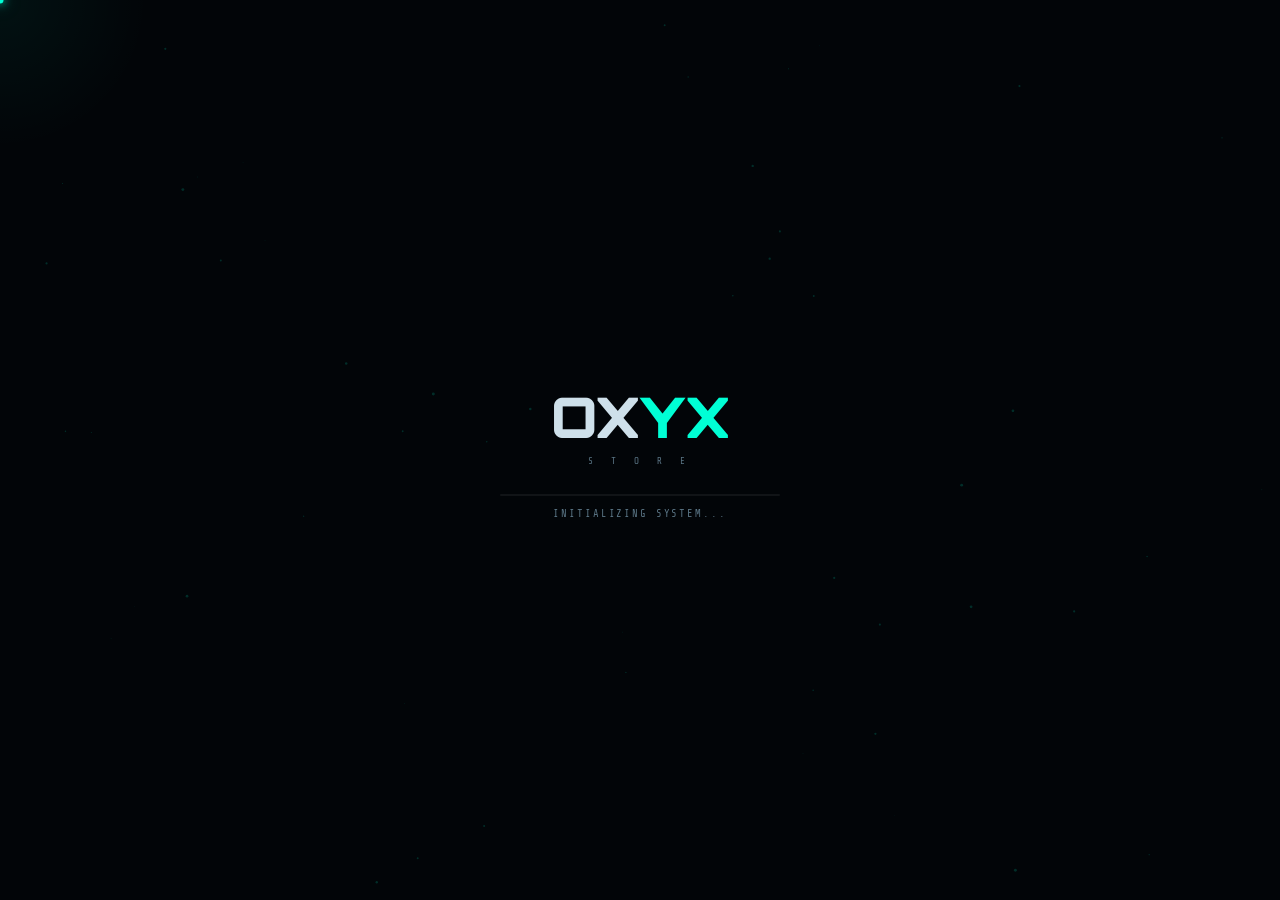
==== commit 5be0c8a5: "Update index.html" ====
--- a/index.html
+++ b/index.html
@@ -11,6 +11,7 @@
 </head>
 <body>
 <canvas id="bgCanvas"></canvas>
+<div id="scrollProgress"></div>
 <div id="cGlow"></div><div id="cDot"></div>
 <button id="btnTop" onclick="window.scrollTo({top:0,behavior:'smooth'})">↑</button>
 
@@ -273,7 +274,7 @@
 
 <!-- ALL BUILDS -->
 <section id="sec-store" class="sec">
-  <div class="sec-head"><h2 class="sec-title">ALL BUILDS</h2>
+  <div class="sec-head"><h2 class="sec-title">ALL BUILDS <span class="sec-count" id="cntStore"></span></h2>
     <div class="filter-bar">
       <button class="flt active" onclick="applyFilter('all',this,'storeGrid')">ALL</button>
       <button class="flt" onclick="applyFilter('premium',this,'storeGrid')">PREMIUM</button>
@@ -285,13 +286,13 @@
 
 <!-- PREMIUM -->
 <section id="sec-premium" class="sec">
-  <div class="sec-head"><h2 class="sec-title">PREMIUM BUILDS <span style="color:var(--gold)">♛</span></h2><p class="sec-sub">Exclusive builds, highest quality</p></div>
+  <div class="sec-head"><h2 class="sec-title">PREMIUM BUILDS <span style="color:var(--gold)">♛</span> <span class="sec-count sec-count-gold" id="cntPrem"></span></h2><p class="sec-sub">Exclusive builds, highest quality</p></div>
   <div class="builds-grid" id="premGrid"></div>
 </section>
 
 <!-- FREE -->
 <section id="sec-free" class="sec">
-  <div class="sec-head"><h2 class="sec-title">FREE BUILDS <span style="color:var(--fr)">✦</span></h2><p class="sec-sub">High quality, completely free</p></div>
+  <div class="sec-head"><h2 class="sec-title">FREE BUILDS <span style="color:var(--fr)">✦</span> <span class="sec-count sec-count-green" id="cntFree"></span></h2><p class="sec-sub">High quality, completely free</p></div>
   <div class="builds-grid" id="freeGrid"></div>
 </section>
 
@@ -305,8 +306,11 @@
       <div class="upload-files-row">
         <div class="file-drop-zone" id="buildDropZone" onclick="document.getElementById('buildFileInput').click()">
           <input type="file" id="buildFileInput" accept=".build" style="display:none" onchange="handleBuildFile(this)">
-          <div class="fdz-icon">📦</div><div class="fdz-main">Drop .build file here</div>
-          <div class="fdz-sub">.build format only</div><div class="fdz-selected" id="buildFileName"></div>
+          <div class="fdz-icon">📦</div>
+          <div class="fdz-main">Drop your .build file here</div>
+          <div class="fdz-sub">.build format only &nbsp;·&nbsp; e.g. <strong>myapp.build</strong></div>
+          <div class="fdz-sub" style="margin-top:3px;font-size:.58rem;opacity:.6">Max 150 MB</div>
+          <div class="fdz-selected" id="buildFileName"></div>
         </div>
         <div class="file-drop-zone photo-zone" id="photoDropZone" onclick="document.getElementById('photoFileInput').click()">
           <input type="file" id="photoFileInput" accept="image/*" style="display:none" onchange="handlePhotoFile(this)">
@@ -317,13 +321,13 @@
         </div>
       </div>
       <div class="uf-grid">
-        <div class="fg"><label>BUILD NAME <span class="req">*</span></label><div class="ib"><input id="sbN" placeholder="your build name"></div></div>
+        <div class="fg"><label>BUILD NAME <span class="req">*</span></label><div class="ib"><input id="sbN" oninput="clearIbError('sbN')" placeholder="your build name"></div></div>
         <div class="fg"><label>TYPE <span class="req">*</span></label><div class="ib"><select id="sbT"><option value="free">Free</option><option value="premium">Premium</option></select></div></div>
-        <div class="fg"><label>PRICE (IDR)</label><div class="ib"><input type="number" id="sbP" placeholder="0"></div></div>
-        <div class="fg"><label>CATEGORY</label><div class="ib"><input id="sbC" placeholder="Dashboard, Portfolio..."></div></div>
-        <div class="fg full"><label>DESCRIPTION <span class="req">*</span></label><div class="ib"><textarea id="sbD" rows="3" placeholder="Describe features, tech stack..."></textarea></div></div>
-        <div class="fg full"><label>DEMO LINK <span class="req">*</span></label><div class="ib"><input id="sbL" placeholder="https://your-demo.com"></div></div>
-        <div class="fg full"><label>SELLER CONTACT</label><div class="ib"><input id="sbK" placeholder="wa.me/... or Discord: user#0000"></div></div>
+        <div class="fg"><label>PRICE (IDR)</label><div class="ib"><input type="number" id="sbP" oninput="clearIbError('sbP')" placeholder="0"></div></div>
+        <div class="fg"><label>CATEGORY</label><div class="ib"><input id="sbC" oninput="clearIbError('sbC')" placeholder="Dashboard, Portfolio..."></div></div>
+        <div class="fg full"><label>DESCRIPTION <span class="req">*</span></label><div class="ib"><textarea id="sbD" rows="3" oninput="clearIbError('sbD')" placeholder="Describe features, tech stack..."></textarea></div></div>
+        <div class="fg full"><label>DEMO LINK <span class="req">*</span></label><div class="ib"><input id="sbL" oninput="clearIbError('sbL')" placeholder="https://your-demo.com"></div></div>
+        <div class="fg full"><label>SELLER CONTACT</label><div class="ib"><input id="sbK" oninput="clearIbError('sbK')" placeholder="wa.me/... or Discord: user#0000"></div></div>
       </div>
       <div class="tos-row"><label class="tos-label"><input type="checkbox" id="sbTos"><span>I confirm this is my original work</span></label></div>
       <button class="submit-build-btn" onclick="submitBuild()"><span>↑ SUBMIT BUILD</span><div class="btn-shine"></div></button>
@@ -506,6 +510,48 @@
   </div>
 </section>
 
+  <!-- ══ FOOTER ══ -->
+  <footer class="site-footer">
+    <div class="sf-inner">
+      <div class="sf-brand">
+        <div class="sf-logo"><span class="ox">OX</span><span class="yx">YX</span><span class="sf-store">STORE</span></div>
+        <p class="sf-tagline">The most elite build marketplace.<br>Buy, sell and upload .build files.</p>
+        <div class="sf-socials">
+          <a class="sf-tag chip-a" onclick="goTo('store')">All Builds</a>
+          <a class="sf-tag chip-v" onclick="goTo('premium')">Premium</a>
+          <a class="sf-tag chip-g" onclick="goTo('free')">Free</a>
+          <a class="sf-tag chip-y" onclick="goTo('submit')">Upload</a>
+        </div>
+      </div>
+      <div class="sf-cols">
+        <div class="sf-col">
+          <div class="sf-col-title">MARKETPLACE</div>
+          <a class="sf-link" onclick="goTo('store')">Browse Builds</a>
+          <a class="sf-link" onclick="goTo('premium')">Premium Builds</a>
+          <a class="sf-link" onclick="goTo('free')">Free Builds</a>
+          <a class="sf-link" onclick="goTo('submit')">Upload Your Build</a>
+        </div>
+        <div class="sf-col">
+          <div class="sf-col-title">ACCOUNT</div>
+          <a class="sf-link" onclick="goTo('profile')">My Profile</a>
+          <a class="sf-link" onclick="goTo('profile')">Wishlist</a>
+          <a class="sf-link" onclick="goTo('profile')">My Builds</a>
+        </div>
+        <div class="sf-col">
+          <div class="sf-col-title">FORMAT</div>
+          <div class="sf-info">Only .build files accepted</div>
+          <div class="sf-info">e.g. <strong>myapp.build</strong></div>
+          <div class="sf-info" style="margin-top:8px">Max size: 150 MB</div>
+          <div class="sf-info">Review: within 24h</div>
+        </div>
+      </div>
+    </div>
+    <div class="sf-bottom">
+      <div class="sf-copy">© 2025 OXYX STORE · All rights reserved</div>
+      <div class="sf-copy" style="color:var(--t3)">Powered by OXYX ENGINE</div>
+    </div>
+  </footer>
+
 </div><!-- /mainApp -->
 
 <!-- MODAL -->
@@ -515,8 +561,18 @@
 <div id="toastArea"></div>
 
 <script src="https://cdnjs.cloudflare.com/ajax/libs/three.js/r128/three.min.js"></script>
+<script type="module">
+  window.OXYX_FIREBASE_CONFIG = {
+    apiKey: "AIzaSyBTkeNO4PwzGOJO0W9s9ImRyGz6v9m5tq4",
+    authDomain: "market-oxyx.firebaseapp.com",
+    projectId: "market-oxyx",
+    storageBucket: "market-oxyx.firebasestorage.app",
+    messagingSenderId: "206732877884",
+    appId: "1:206732877884:web:551cabbe1d4e249773a339"
+  };
+</script>
 <script src="assets/js/scene.js"></script>
 <script src="assets/js/security.js"></script>
-<script src="assets/js/app.js"></script>
+<script type="module" src="assets/js/firebase-app.js"></script>
 </body>
 </html>
--- a/assets/css/style.css
+++ b/assets/css/style.css
@@ -151,12 +151,12 @@
 .flt:hover,.flt.active{background:var(--a);border-color:var(--a);color:#000;box-shadow:0 0 18px rgba(0,255,213,.2)}
 
 /* ── HERO ── */
-.hero{display:flex;align-items:center;gap:60px;min-height:calc(100vh - 130px)}
-.hero-left{flex:1;max-width:600px}
+.hero{display:flex;align-items:center;gap:44px;min-height:calc(100vh - 130px);position:relative}
+.hero-left{flex:1;max-width:520px}
 .hero-eyebrow{display:flex;align-items:center;gap:10px;font-family:var(--fm);font-size:.68rem;letter-spacing:.22em;color:var(--t2);margin-bottom:22px}
 .ey-dot{width:8px;height:8px;background:var(--a);border-radius:50%;box-shadow:0 0 12px var(--a);animation:eyePing 2s infinite}
 @keyframes eyePing{0%,100%{opacity:1;transform:scale(1)}50%{opacity:.4;transform:scale(.8)}}
-.hero-h1{font-family:var(--fh);font-size:clamp(2.8rem,5.5vw,5.8rem);font-weight:900;line-height:.88;margin-bottom:24px;overflow:visible;position:relative;}
+.hero-h1{font-family:var(--fh);font-size:clamp(2rem,4vw,4.2rem);font-weight:900;line-height:.92;margin-bottom:20px;overflow:visible;position:relative;}
 .h1-line{display:block;animation:h1In .8s cubic-bezier(.16,1,.3,1) both;animation-delay:var(--d)}
 @keyframes h1In{from{opacity:0;transform:translateY(38px)}to{opacity:1;transform:translateY(0)}}
 /* .h1-accent base — see additions block below */
@@ -173,7 +173,7 @@
 .hs-n{font-family:var(--fh);font-size:1.7rem;font-weight:900}
 .hs-l{font-family:var(--fm);font-size:.56rem;letter-spacing:.2em;color:var(--t3)}
 .hs-sep{width:1px;height:40px;background:var(--bd2)}
-.hero-right{flex:0 0 360px;display:flex;align-items:center;justify-content:center}
+.hero-right{flex:0 0 400px;display:flex;align-items:center;justify-content:center;position:relative;z-index:2}
 
 /* ── ORB ── */
 .orb-3d{position:relative;width:340px;height:340px;display:flex;align-items:center;justify-content:center;transform-style:preserve-3d}
@@ -378,7 +378,7 @@
 
 /* ── RESPONSIVE ── */
 @media(max-width:1024px){.auth-left{display:none}.auth-right{flex:1}.hero-right{display:none}.upload-layout{grid-template-columns:1fr}.cat-grid{grid-template-columns:1fr 1fr}}
-@media(max-width:768px){.navbar{padding:0 16px}.nb-links{display:none;position:fixed;top:62px;left:0;right:0;background:rgba(2,5,8,.96);flex-direction:column;padding:16px;gap:4px;z-index:99;border-bottom:1px solid var(--bd)}.nb-links.open{display:flex}.nb-mob-btn{display:block}.sec{padding:76px 18px 40px}.hero-h1{font-size:2.4rem}.pb-grid,.uf-grid,.upload-files-row{grid-template-columns:1fr}.pb-grid .full,.uf-grid .full{grid-column:auto}}
+@media(max-width:768px){.navbar{padding:0 16px}.nb-links{display:none;position:fixed;top:62px;left:0;right:0;background:rgba(2,5,8,.96);flex-direction:column;padding:16px;gap:4px;z-index:99;border-bottom:1px solid var(--bd)}.nb-links.open{display:flex}.nb-mob-btn{display:block}.sec{padding:76px 18px 40px}.hero-h1{font-size:1.8rem}.pb-grid,.uf-grid,.upload-files-row{grid-template-columns:1fr}.pb-grid .full,.uf-grid .full{grid-column:auto}}
 @media(max-width:480px){.builds-grid{grid-template-columns:1fr}.cat-grid{grid-template-columns:1fr}}
 
 /* ═══════════════════════════════════════════════════
@@ -774,3 +774,437 @@
 @media(max-width:768px){.stats-banner{flex-direction:column;gap:20px;padding:28px 20px}.sb-div{width:80%;height:1px}.faq-q{font-size:.9rem}}
 
 /* sparkle removed */
+
+/* ════════════════════════════════════════════════════
+   INTERACTIVE EFFECTS v6 — mouse, hover, tilt, glow
+   ════════════════════════════════════════════════════ */
+
+/* ── ORB: pulsing glow ring on hover ── */
+.orb-core{
+  cursor:pointer;
+  transition:box-shadow .4s, transform .35s;
+}
+.orb-3d:hover .orb-core{
+  box-shadow:
+    0 0 0 2px rgba(0,255,213,.25),
+    0 0 40px rgba(0,255,213,.2),
+    0 0 80px rgba(176,109,255,.15);
+  transform:scale(1.06);
+}
+/* orb rings speed up on hover */
+.orb-3d:hover .or1{animation-duration:3s}
+.orb-3d:hover .or2{animation-duration:4.5s}
+.orb-3d:hover .or3{animation-duration:6s}
+
+/* ── HERO BUTTONS: magnetic feel ── */
+.hbtn{
+  transition:transform .22s cubic-bezier(.16,1,.3,1),
+             box-shadow .22s, letter-spacing .22s !important;
+}
+.hbtn-primary:hover{
+  transform:translateY(-4px) scale(1.04) !important;
+  letter-spacing:.2em !important;
+  box-shadow:0 16px 40px rgba(0,255,213,.35) !important;
+}
+.hbtn-ghost:hover{
+  transform:translateY(-4px) scale(1.03) !important;
+  box-shadow:0 14px 36px rgba(0,0,0,.5) !important;
+}
+.hbtn:active{transform:translateY(0) scale(.97) !important}
+
+/* ── BUILD CARDS: deeper tilt + glow ── */
+.bcard{
+  transition:transform .3s cubic-bezier(.16,1,.3,1),
+             box-shadow .3s, border-color .3s !important;
+  transform-style:preserve-3d;
+}
+.bcard:hover{
+  border-color:rgba(0,255,213,.5) !important;
+  box-shadow:
+    0 24px 60px rgba(0,0,0,.55),
+    0 0 0 1px rgba(0,255,213,.2),
+    inset 0 1px 0 rgba(255,255,255,.07) !important;
+}
+
+/* ── BUILD CARD: animated top accent ── */
+.bcard::before{
+  content:'';
+  position:absolute;
+  top:0;left:0;right:0;height:2px;
+  background:linear-gradient(90deg,var(--a),var(--v),var(--r));
+  background-size:200% 100%;
+  opacity:0;
+  transition:opacity .3s;
+  animation:bcTopFlow 2.5s linear infinite;
+  z-index:3;
+}
+.bcard:hover::before{opacity:1}
+@keyframes bcTopFlow{0%{background-position:200% 0}100%{background-position:-100% 0}}
+
+/* ── NAV LINKS: underline sweep ── */
+.nl{
+  position:relative;
+  transition:color .2s !important;
+}
+.nl::after{
+  content:'';
+  position:absolute;
+  bottom:-2px;left:50%;right:50%;height:1px;
+  background:linear-gradient(90deg,var(--a),var(--v));
+  transition:left .25s cubic-bezier(.16,1,.3,1),right .25s cubic-bezier(.16,1,.3,1);
+}
+.nl:hover::after,.nl.active::after{left:0;right:0}
+
+/* ── NAVBAR: glassmorphism on scroll ── */
+.navbar{transition:background .3s, backdrop-filter .3s, box-shadow .3s}
+.navbar.scrolled{
+  background:rgba(2,5,8,.92) !important;
+  backdrop-filter:blur(28px) saturate(160%) !important;
+  box-shadow:0 4px 32px rgba(0,0,0,.5),0 0 0 1px rgba(0,255,213,.08) !important;
+}
+
+/* ── CATEGORY CARDS: lift + glow ── */
+.cat-card{
+  transition:transform .3s cubic-bezier(.16,1,.3,1),
+             box-shadow .3s, border-color .3s !important;
+}
+.cat-card:hover{
+  transform:translateY(-8px) scale(1.02) !important;
+  box-shadow:0 20px 50px rgba(0,0,0,.5) !important;
+}
+.cat-premium:hover{border-color:rgba(255,196,50,.5)!important;box-shadow:0 20px 50px rgba(0,0,0,.5),0 0 30px rgba(255,196,50,.08)!important}
+.cat-free:hover{border-color:rgba(0,255,136,.5)!important;box-shadow:0 20px 50px rgba(0,0,0,.5),0 0 30px rgba(0,255,136,.08)!important}
+.cat-upload:hover{border-color:rgba(176,109,255,.5)!important;box-shadow:0 20px 50px rgba(0,0,0,.5),0 0 30px rgba(176,109,255,.08)!important}
+
+/* ── WHY CARDS: glow per color ── */
+.why-card{transition:transform .3s cubic-bezier(.16,1,.3,1), box-shadow .3s, border-color .3s}
+.why-card:hover{transform:translateY(-6px)!important}
+
+/* ── FAQ: click ripple ── */
+.faq-item{transition:border-color .25s, box-shadow .25s, transform .2s}
+.faq-item:hover{transform:translateX(4px)}
+.faq-item.open{
+  border-color:rgba(0,255,213,.45)!important;
+  box-shadow:0 0 0 1px rgba(0,255,213,.12),0 8px 32px rgba(0,0,0,.3)!important;
+}
+
+/* ── HERO STATS: count-up glow ── */
+.hs-n{
+  transition:color .3s, text-shadow .3s;
+  cursor:default;
+}
+.hs:hover .hs-n{
+  color:var(--a)!important;
+  text-shadow:0 0 20px rgba(0,255,213,.6);
+}
+
+/* ── TOAST: slide from right ── */
+@keyframes toastSlideIn{
+  from{opacity:0;transform:translateX(100%)}
+  to{opacity:1;transform:translateX(0)}
+}
+.toast{animation:toastSlideIn .4s cubic-bezier(.16,1,.3,1)!important}
+
+/* ── MODAL: scale bounce in ── */
+.modal-box{
+  animation:modalIn .4s cubic-bezier(.16,1,.3,1)!important;
+}
+@keyframes modalIn{
+  0%{opacity:0;transform:scale(.88) translateY(20px)}
+  100%{opacity:1;transform:scale(1) translateY(0)}
+}
+
+/* ── SEARCH BOX: glow on focus ── */
+.srch-top input:focus{outline:none}
+.srch-box{transition:box-shadow .3s}
+#searchOverlay.open .srch-box{
+  box-shadow:0 0 0 1px rgba(0,255,213,.3),0 40px 80px rgba(0,0,0,.7),0 0 60px rgba(0,255,213,.06);
+}
+
+/* ── NOTIFICATION PANEL: slide in ── */
+.notif-panel{animation:notifSlide .3s cubic-bezier(.16,1,.3,1)}
+@keyframes notifSlide{from{opacity:0;transform:translateY(-10px) scale(.97)}to{opacity:1;transform:translateY(0) scale(1)}}
+
+/* ── SECTION TITLES: reveal underline ── */
+.hs-title{
+  position:relative;
+  display:inline-block;
+  cursor:default;
+}
+.hs-title::after{
+  content:'';
+  position:absolute;
+  bottom:-4px;left:0;
+  height:2px;width:0;
+  background:linear-gradient(90deg,var(--a),var(--v));
+  transition:width .4s cubic-bezier(.16,1,.3,1);
+  border-radius:2px;
+}
+.home-section:hover .hs-title::after{width:100%}
+
+/* ── ADMIN STAT CARDS: hover number zoom ── */
+.sc{transition:transform .25s cubic-bezier(.16,1,.3,1), box-shadow .25s, border-color .25s}
+.sc:hover{transform:translateY(-4px) scale(1.03)!important}
+.sc-n{transition:transform .3s, filter .3s}
+.sc:hover .sc-n{transform:scale(1.1);filter:drop-shadow(0 0 12px currentColor)}
+
+/* ── ORBS SATELLITES: hover ripple ── */
+.os-dot{
+  transition:transform .3s, box-shadow .3s;
+}
+.orb-3d:hover .os-dot{
+  transform:scale(1.6);
+  box-shadow:0 0 14px currentColor, 0 0 28px currentColor;
+}
+
+/* ── HERO EYEBROW: shimmer ── */
+.hero-eyebrow{
+  position:relative;overflow:hidden;
+  transition:border-color .3s, background .3s;
+}
+.hero-eyebrow::after{
+  content:'';
+  position:absolute;top:0;left:-100%;bottom:0;width:50%;
+  background:linear-gradient(90deg,transparent,rgba(0,255,213,.12),transparent);
+  animation:eyebrowShimmer 3.5s ease-in-out infinite;
+}
+@keyframes eyebrowShimmer{0%{left:-100%}100%{left:200%}}
+
+/* ── SEARCH RESULT ITEMS: slide in ── */
+.sri{
+  animation:sriIn .25s cubic-bezier(.16,1,.3,1) both;
+}
+.sri:nth-child(1){animation-delay:0s}
+.sri:nth-child(2){animation-delay:.04s}
+.sri:nth-child(3){animation-delay:.08s}
+.sri:nth-child(4){animation-delay:.12s}
+.sri:nth-child(5){animation-delay:.16s}
+@keyframes sriIn{from{opacity:0;transform:translateX(-12px)}to{opacity:1;transform:translateX(0)}}
+
+/* ── CURSOR: grow on interactive elements ── */
+#cDot{transition:width .15s, height .15s, background .15s, opacity .15s}
+#cGlow{transition:none}
+
+/* ── PANEL BOX: hover accent ── */
+.panel-box{transition:border-color .25s, box-shadow .25s}
+.panel-box:hover{
+  border-color:rgba(0,255,213,.2);
+  box-shadow:0 8px 32px rgba(0,0,0,.3);
+}
+
+/* ── USER CARDS: hover lift ── */
+.ucrd{transition:transform .25s cubic-bezier(.16,1,.3,1), box-shadow .25s, border-color .25s}
+.ucrd:hover{
+  transform:translateY(-4px) scale(1.02)!important;
+  border-color:rgba(0,255,213,.3)!important;
+  box-shadow:0 14px 40px rgba(0,0,0,.45)!important;
+}
+
+/* ── STEP CARD (admin): expand ── */
+.step{transition:border-color .2s, box-shadow .2s, transform .2s}
+.step.open{
+  border-color:rgba(0,255,213,.35)!important;
+  box-shadow:0 8px 32px rgba(0,0,0,.35),0 0 0 1px rgba(0,255,213,.1)!important;
+}
+
+/* ── TICKER: pause on hover ── */
+.ticker-inner:hover{animation-play-state:paused}
+
+/* ── HERO STAT SEPARATOR: pulse ── */
+.hs-sep{animation:sepPulse 3s ease-in-out infinite}
+@keyframes sepPulse{0%,100%{opacity:.3}50%{opacity:.8}}
+
+/* ── WISHLIST BTN: heart beat ── */
+.wl-btn:hover{animation:heartBeat .5s ease-in-out}
+@keyframes heartBeat{0%,100%{transform:scale(1)}25%{transform:scale(1.4)}50%{transform:scale(1.2)}75%{transform:scale(1.35)}}
+
+/* ── SUBMIT/LOGOUT BUTTONS: shine ── */
+.btn-logout{
+  position:relative;overflow:hidden;
+  transition:background .25s, box-shadow .25s, transform .2s !important;
+}
+.btn-logout:hover{transform:scale(1.04)!important}
+.btn-logout::after{
+  content:'';position:absolute;inset:0;
+  background:linear-gradient(90deg,transparent,rgba(255,255,255,.1),transparent);
+  background-size:200%;animation:btnShine 3s linear infinite;
+}
+
+/* ── SUBMIT BUILD BTN: glow pulse ── */
+.submit-build-btn{
+  transition:transform .25s cubic-bezier(.16,1,.3,1), box-shadow .25s !important;
+}
+.submit-build-btn:hover{
+  transform:translateY(-3px) scale(1.02) !important;
+  box-shadow:0 14px 38px rgba(0,255,213,.3) !important;
+}
+
+/* ── PENDING LIST ITEMS: hover highlight ── */
+.pl-item{transition:border-color .2s, background .2s, transform .2s}
+.pl-item:hover{
+  border-color:rgba(0,255,213,.3)!important;
+  background:rgba(0,255,213,.03)!important;
+  transform:translateX(3px);
+}
+
+/* ── KEYBOARD SHORTCUT PILL ── */
+kbd{
+  display:inline-block;
+  padding:2px 6px;
+  background:var(--sf2);
+  border:1px solid var(--bd2);
+  border-radius:4px;
+  font-family:var(--fm);
+  font-size:.6rem;
+  transition:background .2s, transform .15s;
+}
+kbd:hover{background:rgba(0,255,213,.1);transform:scale(1.08)}
+
+/* ════════════════════════════════════════════
+   CONTINUATION v6.1 — Footer · Progress Bar ·
+   Section Counts · Upload Polish
+   ════════════════════════════════════════════ */
+
+/* ── SCROLL PROGRESS BAR ── */
+#scrollProgress{
+  position:fixed;top:0;left:0;height:2px;z-index:9999;
+  background:linear-gradient(90deg,var(--a),var(--v),var(--r));
+  width:0%;
+  transition:width .1s linear;
+  box-shadow:0 0 8px rgba(0,255,213,.6);
+  pointer-events:none;
+}
+
+/* ── SECTION COUNT BADGES ── */
+.sec-count{
+  display:inline-block;
+  font-family:var(--fm);font-size:.6rem;
+  padding:2px 9px;border-radius:4px;
+  background:rgba(0,255,213,.08);
+  border:1px solid rgba(0,255,213,.2);
+  color:var(--a);letter-spacing:.1em;
+  vertical-align:middle;margin-left:10px;
+}
+.sec-count-gold{background:rgba(255,196,50,.08);border-color:rgba(255,196,50,.2);color:var(--gold)}
+.sec-count-green{background:rgba(0,255,136,.08);border-color:rgba(0,255,136,.2);color:var(--g)}
+
+/* ── SITE FOOTER ── */
+.site-footer{
+  background:linear-gradient(180deg,transparent,rgba(0,0,0,.4));
+  border-top:1px solid var(--bd);
+  padding:60px 0 0;
+  margin-top:80px;
+  position:relative;
+  overflow:hidden;
+}
+.site-footer::before{
+  content:'';position:absolute;top:0;left:0;right:0;height:1px;
+  background:linear-gradient(90deg,transparent,var(--a),var(--v),transparent);
+  opacity:.4;
+}
+.sf-inner{
+  display:grid;
+  grid-template-columns:1fr 1.4fr;
+  gap:60px;
+  max-width:1100px;
+  margin:0 auto;
+  padding:0 40px 50px;
+  align-items:start;
+}
+.sf-logo{
+  font-family:var(--fh);font-size:1.6rem;font-weight:900;
+  margin-bottom:13px;
+}
+.sf-logo .ox{color:var(--tx)}.sf-logo .yx{color:var(--a)}
+.sf-store{
+  font-family:var(--fm);font-size:.5rem;letter-spacing:.4em;
+  color:var(--t2);margin-left:8px;vertical-align:middle;
+}
+.sf-tagline{
+  font-family:var(--fb);font-size:.88rem;color:var(--t2);
+  line-height:1.8;margin-bottom:20px;
+}
+.sf-socials{display:flex;gap:8px;flex-wrap:wrap}
+.sf-tag{
+  font-family:var(--fm);font-size:.6rem;letter-spacing:.1em;
+  padding:5px 13px;border-radius:4px;cursor:pointer;
+  transition:opacity .2s, transform .2s;
+}
+.sf-tag:hover{opacity:.8;transform:translateY(-2px)}
+.chip-a{background:rgba(0,255,213,.08);border:1px solid rgba(0,255,213,.2);color:var(--a)}
+.chip-v{background:rgba(176,109,255,.08);border:1px solid rgba(176,109,255,.2);color:var(--v)}
+.chip-g{background:rgba(0,255,136,.08);border:1px solid rgba(0,255,136,.2);color:var(--g)}
+.chip-y{background:rgba(255,196,50,.08);border:1px solid rgba(255,196,50,.2);color:var(--gold)}
+.sf-cols{display:grid;grid-template-columns:repeat(3,1fr);gap:32px}
+.sf-col-title{
+  font-family:var(--fm);font-size:.6rem;letter-spacing:.2em;
+  color:var(--t3);margin-bottom:16px;
+}
+.sf-link{
+  display:block;font-family:var(--fb);font-size:.88rem;
+  color:var(--t2);margin-bottom:10px;cursor:pointer;
+  transition:color .2s, padding-left .2s;
+}
+.sf-link:hover{color:var(--a);padding-left:6px}
+.sf-info{
+  font-family:var(--fm);font-size:.68rem;color:var(--t2);
+  margin-bottom:8px;line-height:1.6;
+}
+.sf-info strong{color:var(--a)}
+.sf-bottom{
+  border-top:1px solid var(--bd);
+  padding:20px 40px;
+  max-width:1100px;margin:0 auto;
+  display:flex;align-items:center;justify-content:space-between;
+}
+.sf-copy{font-family:var(--fm);font-size:.62rem;color:var(--t2);letter-spacing:.08em}
+
+/* ── UPLOAD FORM: price format hint ── */
+.price-hint{
+  font-family:var(--fm);font-size:.62rem;color:var(--a);
+  margin-top:4px;opacity:0;transition:opacity .25s;
+}
+.price-hint.show{opacity:1}
+
+/* ── UPLOAD form: success state on file zone ── */
+.file-drop-zone.success{
+  border-color:var(--g)!important;
+  background:rgba(0,255,136,.04)!important;
+}
+.file-drop-zone.error{
+  border-color:var(--r)!important;
+  background:rgba(255,45,85,.04)!important;
+  animation:shake .4s ease;
+}
+@keyframes shake{0%,100%{transform:translateX(0)}25%{transform:translateX(-6px)}75%{transform:translateX(6px)}}
+
+/* ── FIELD HINT (validation) ── */
+.field-hint{
+  display:flex;align-items:center;gap:5px;
+  animation:hintIn .25s cubic-bezier(.16,1,.3,1);
+}
+@keyframes hintIn{from{opacity:0;transform:translateY(-4px)}to{opacity:1;transform:translateY(0)}}
+
+/* ── UPLOAD PROGRESS RING ── */
+.upload-progress-wrap{
+  display:none;text-align:center;padding:16px;
+}
+.upload-progress-wrap.show{display:block}
+.up-ring{
+  width:52px;height:52px;margin:0 auto 10px;
+  border:3px solid var(--bd2);border-top-color:var(--a);
+  border-radius:50%;animation:spin .8s linear infinite;
+}
+@keyframes spin{to{transform:rotate(360deg)}}
+.up-msg{font-family:var(--fm);font-size:.7rem;color:var(--a);letter-spacing:.1em}
+
+/* ── TOS row: error state ── */
+.tos-row.tos-err{
+  outline:1px solid var(--r);
+  border-radius:6px;
+  background:rgba(255,45,85,.04);
+}
+
+/* ── RESPONSIVE FOOTER ── */
+@media(max-width:900px){.sf-inner{grid-template-columns:1fr}.sf-cols{grid-template-columns:1fr 1fr}}
+@media(max-width:600px){.sf-cols{grid-template-columns:1fr}.sf-bottom{flex-direction:column;gap:8px;text-align:center}}
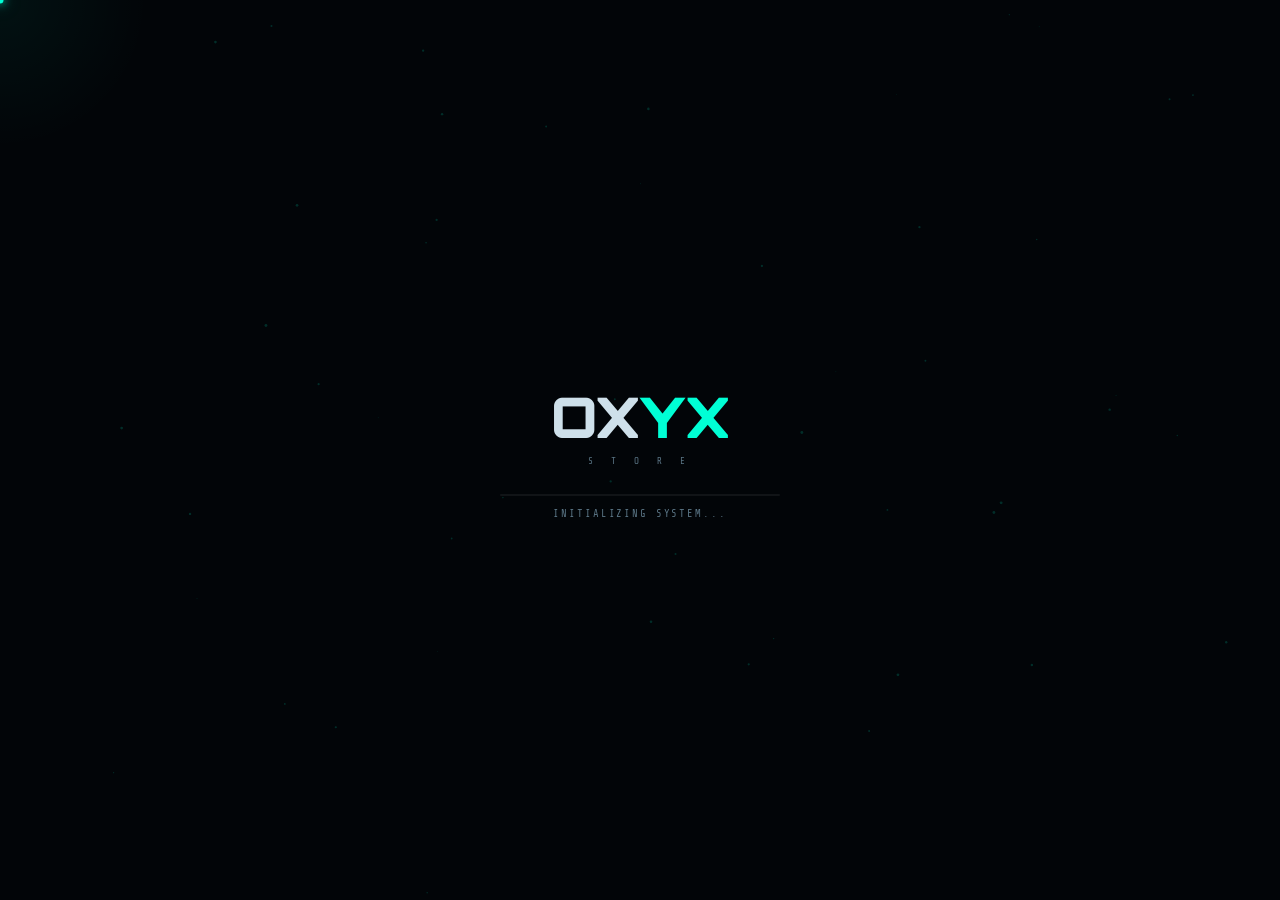
==== commit ad3f4398: "Update index.html" ====
--- a/index.html
+++ b/index.html
@@ -561,18 +561,15 @@
 <div id="toastArea"></div>
 
 <script src="https://cdnjs.cloudflare.com/ajax/libs/three.js/r128/three.min.js"></script>
-<script type="module">
-  window.OXYX_FIREBASE_CONFIG = {
-    apiKey: "AIzaSyBTkeNO4PwzGOJO0W9s9ImRyGz6v9m5tq4",
-    authDomain: "market-oxyx.firebaseapp.com",
-    projectId: "market-oxyx",
-    storageBucket: "market-oxyx.firebasestorage.app",
-    messagingSenderId: "206732877884",
-    appId: "1:206732877884:web:551cabbe1d4e249773a339"
-  };
+<script>
+  /* ===================================================
+     GANTI URL INI DENGAN URL RAILWAY POCKETBASE KAMU
+     Contoh: https://oxyx-store.up.railway.app
+     =================================================== */
+  window.PB_URL = "https://GANTI-DENGAN-URL-RAILWAY-KAMU.up.railway.app";
 </script>
+<script src="https://cdn.jsdelivr.net/npm/pocketbase@0.21.0/dist/pocketbase.umd.js"></script>
 <script src="assets/js/scene.js"></script>
-<script src="assets/js/security.js"></script>
-<script type="module" src="assets/js/firebase-app.js"></script>
+<script src="assets/js/app.js"></script>
 </body>
 </html>
